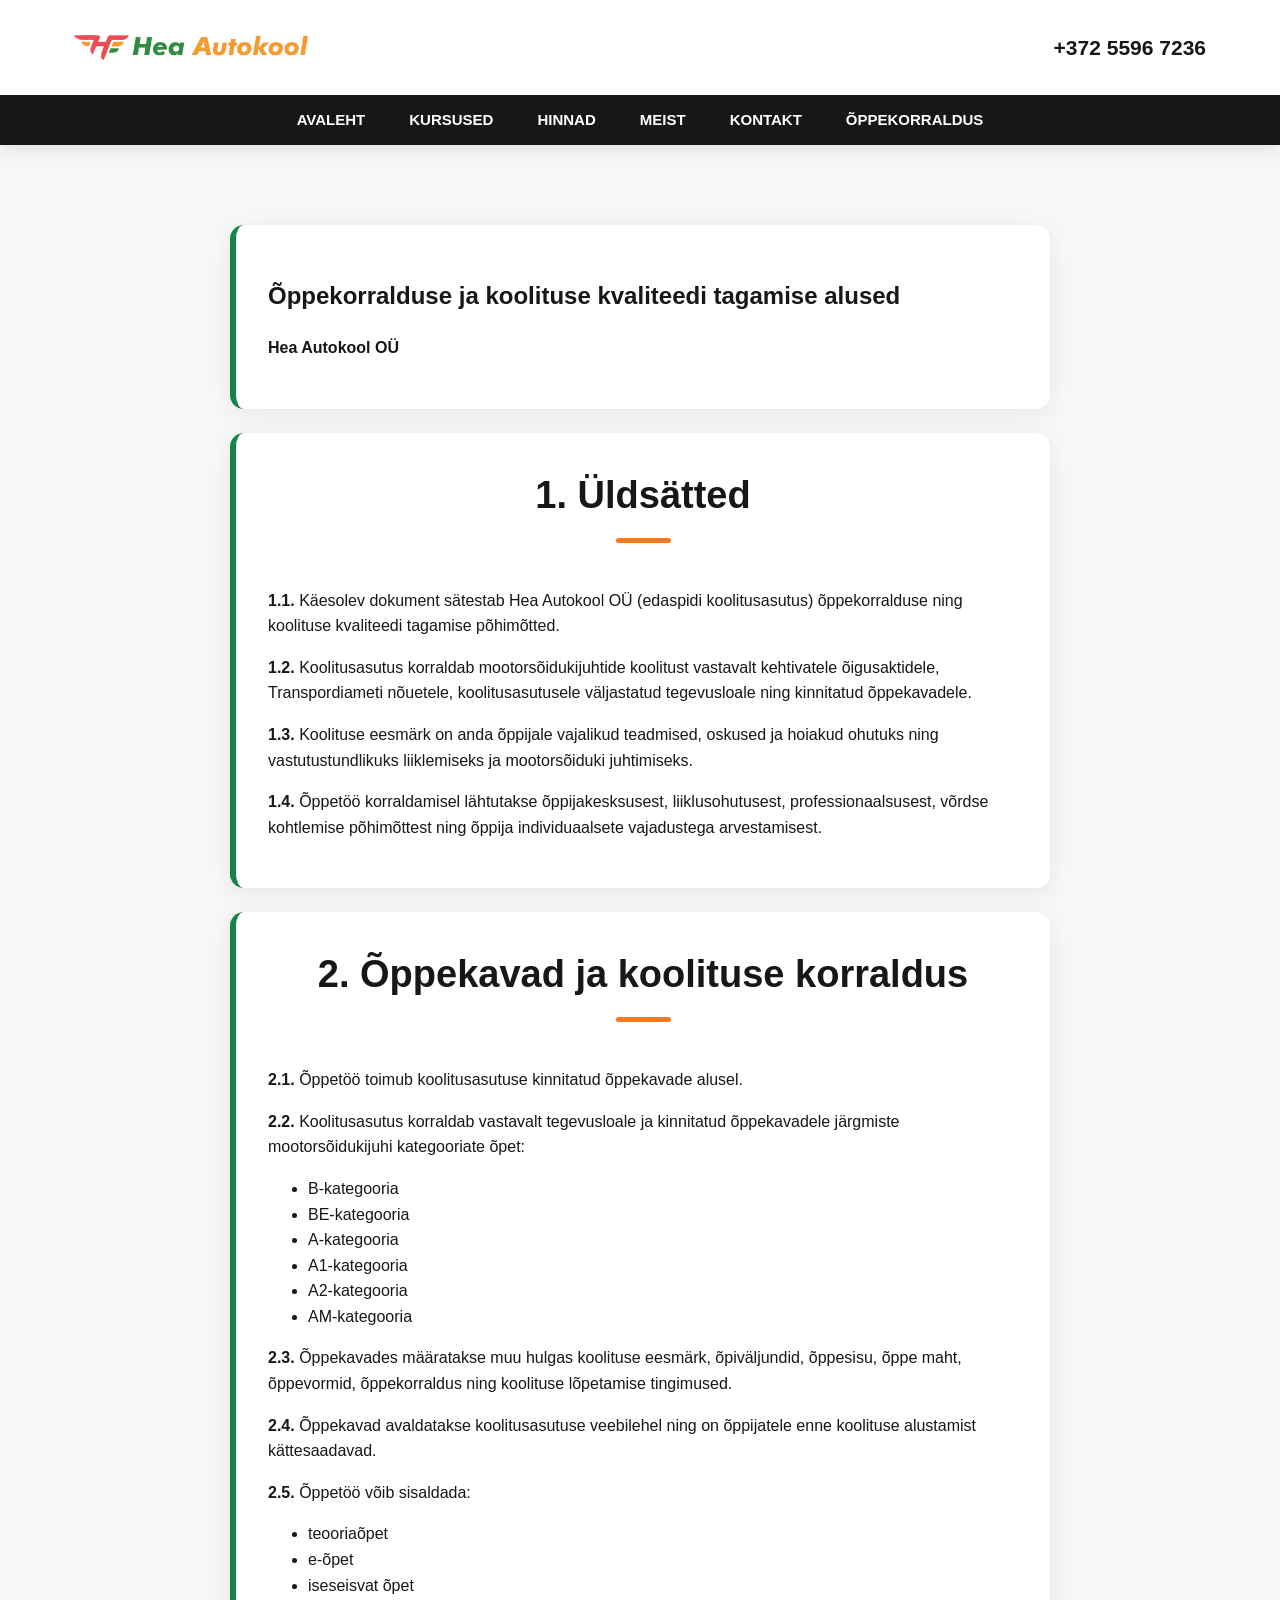
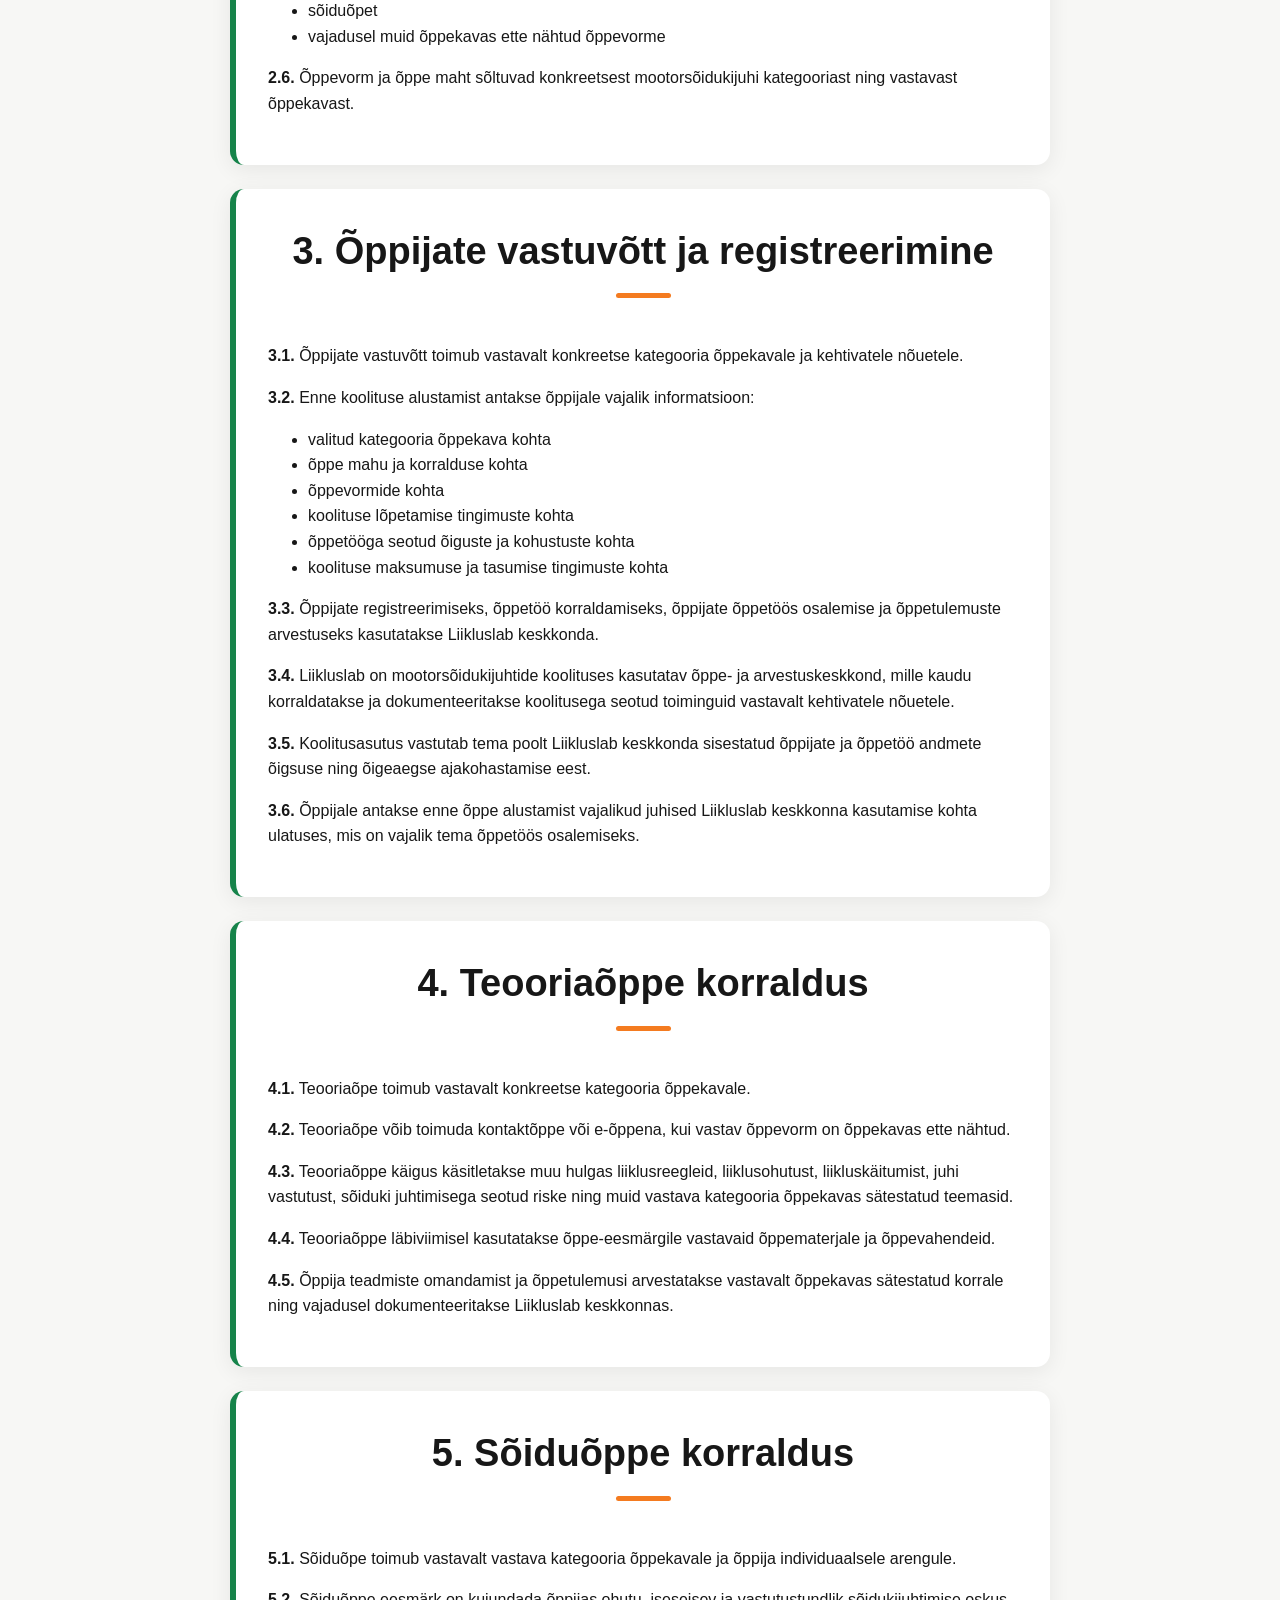
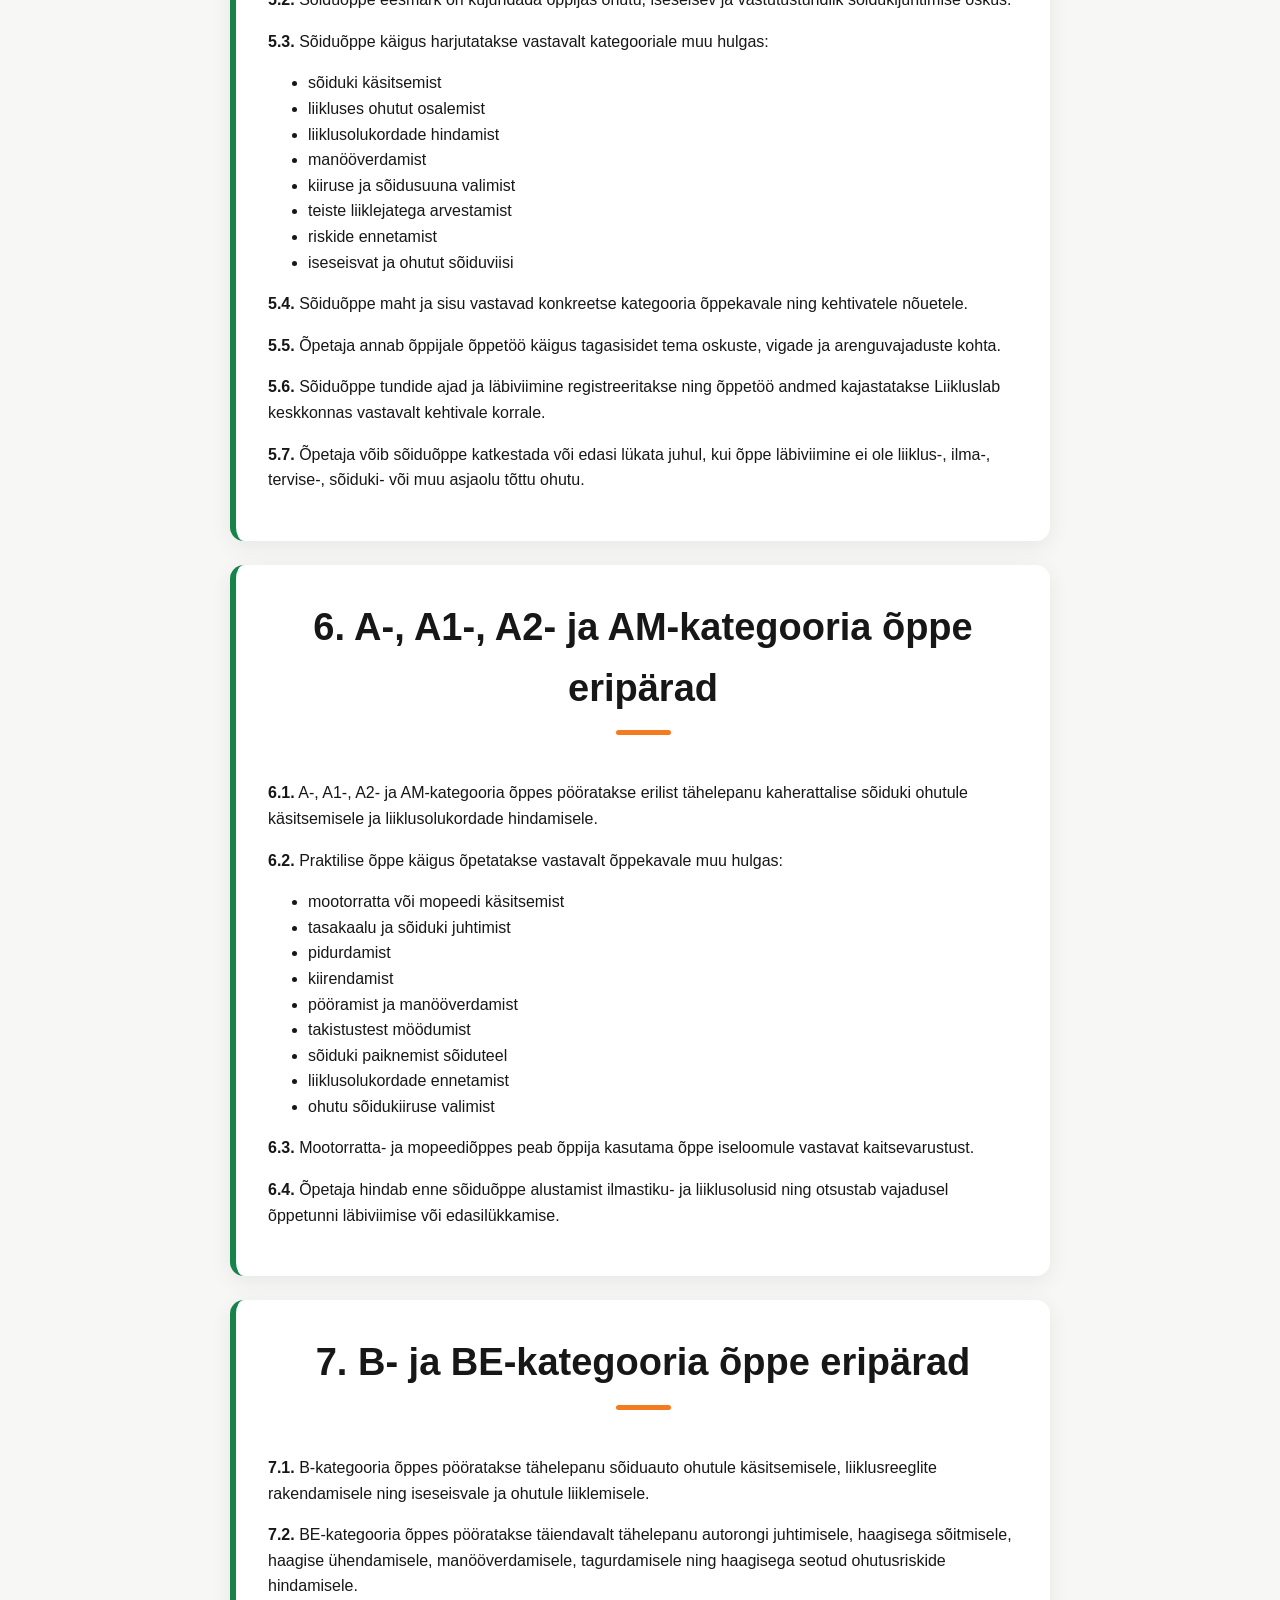
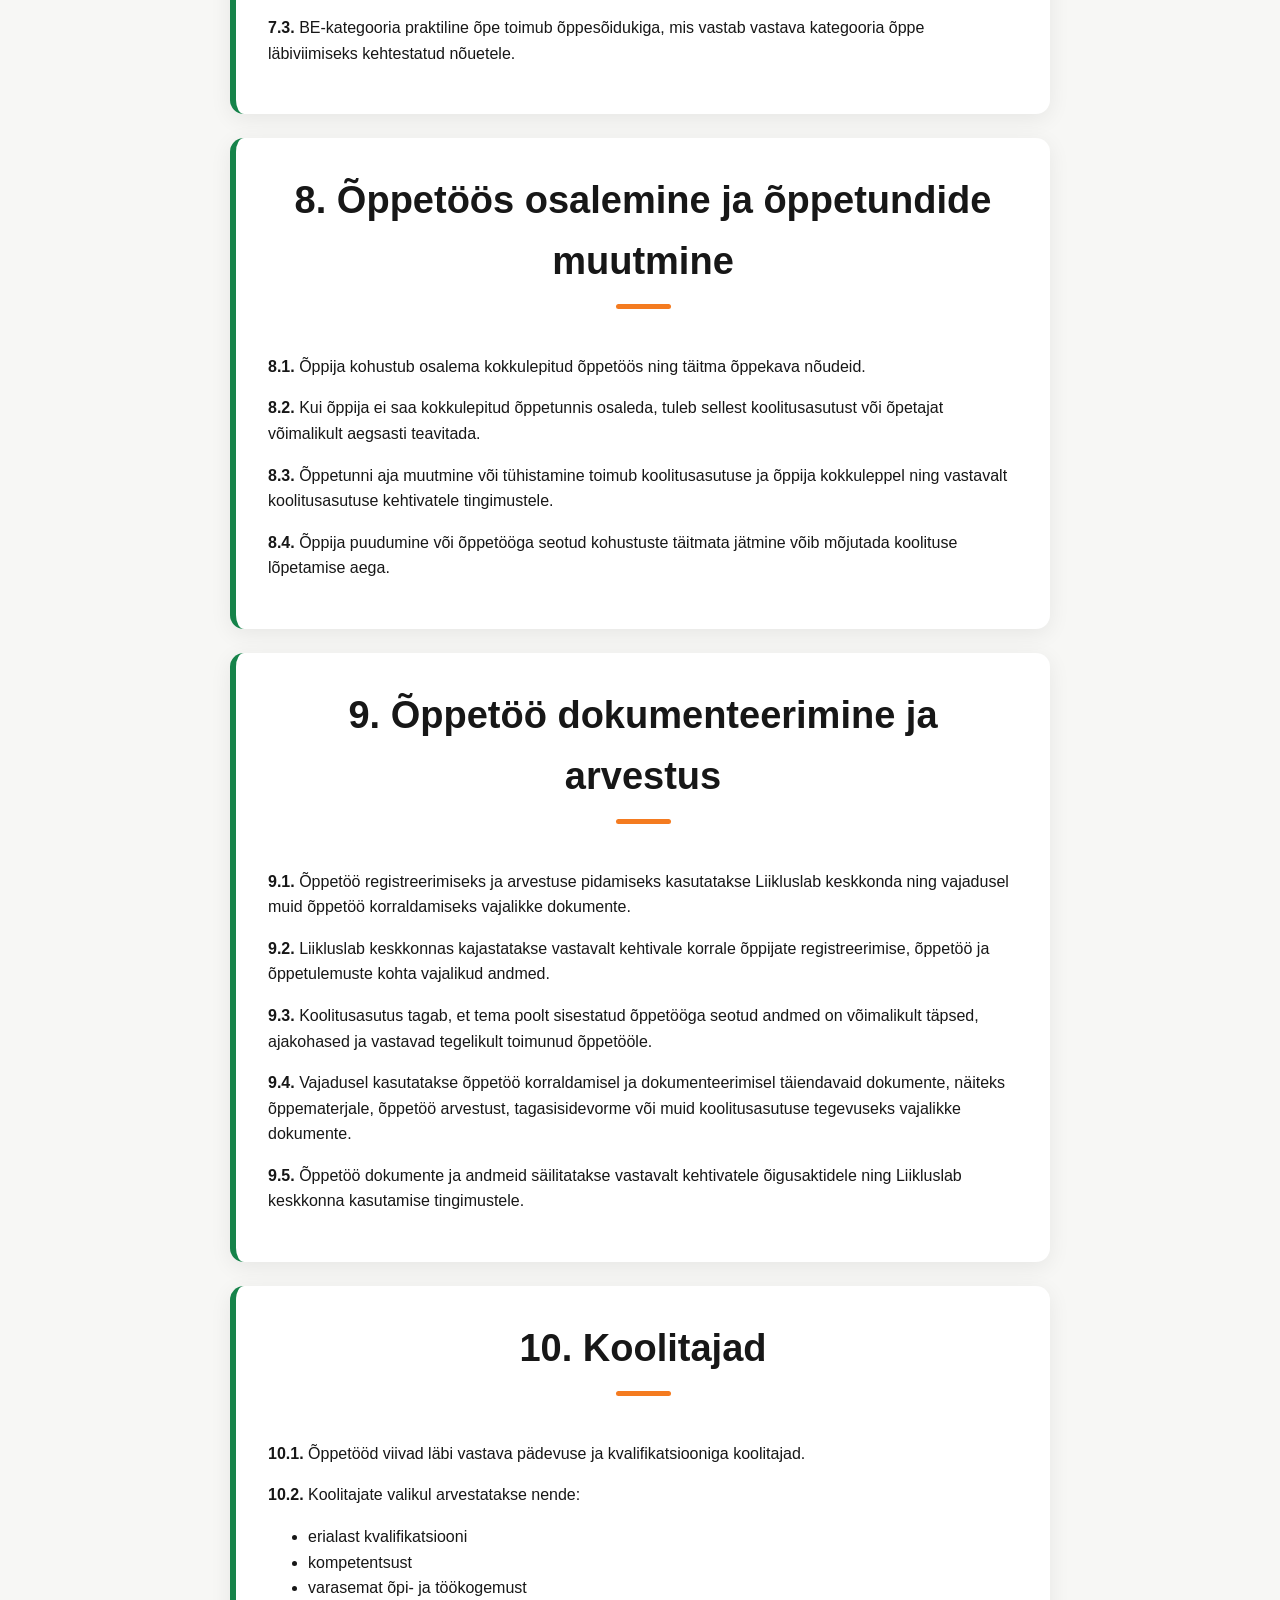
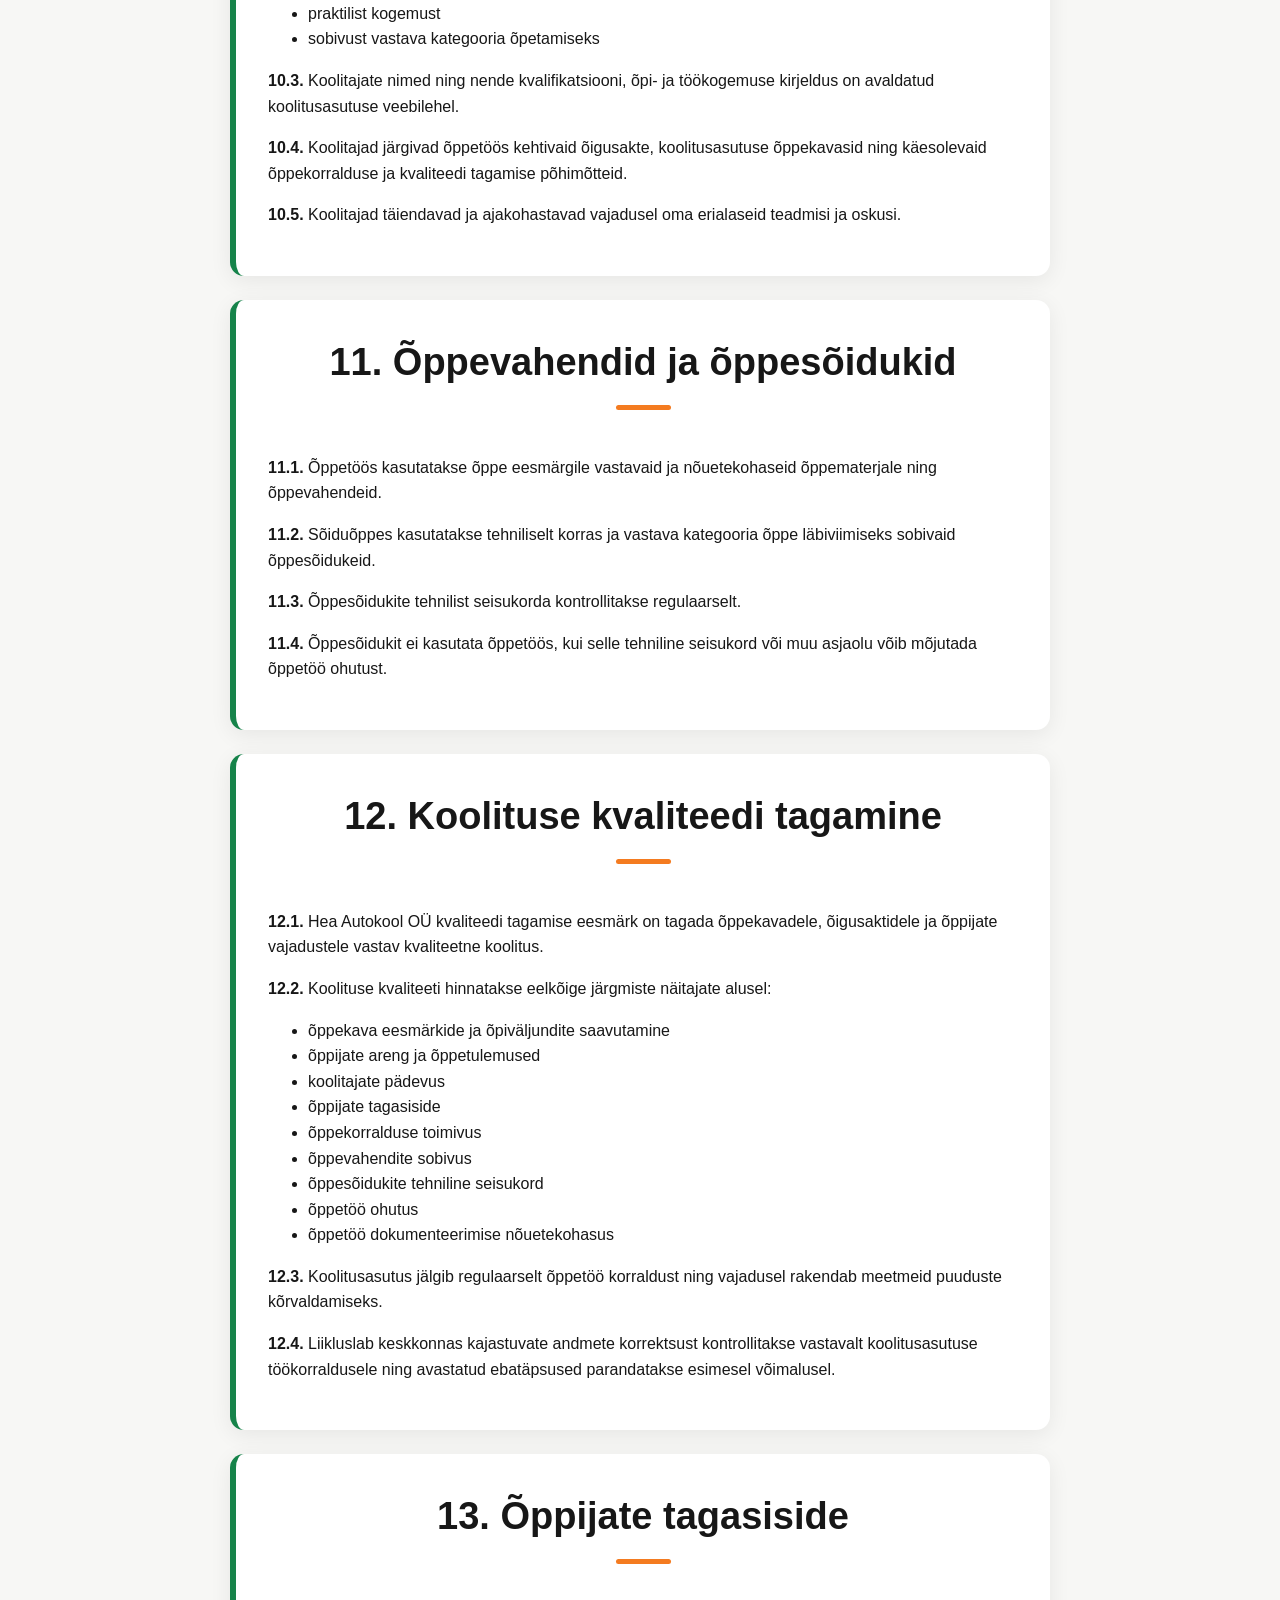
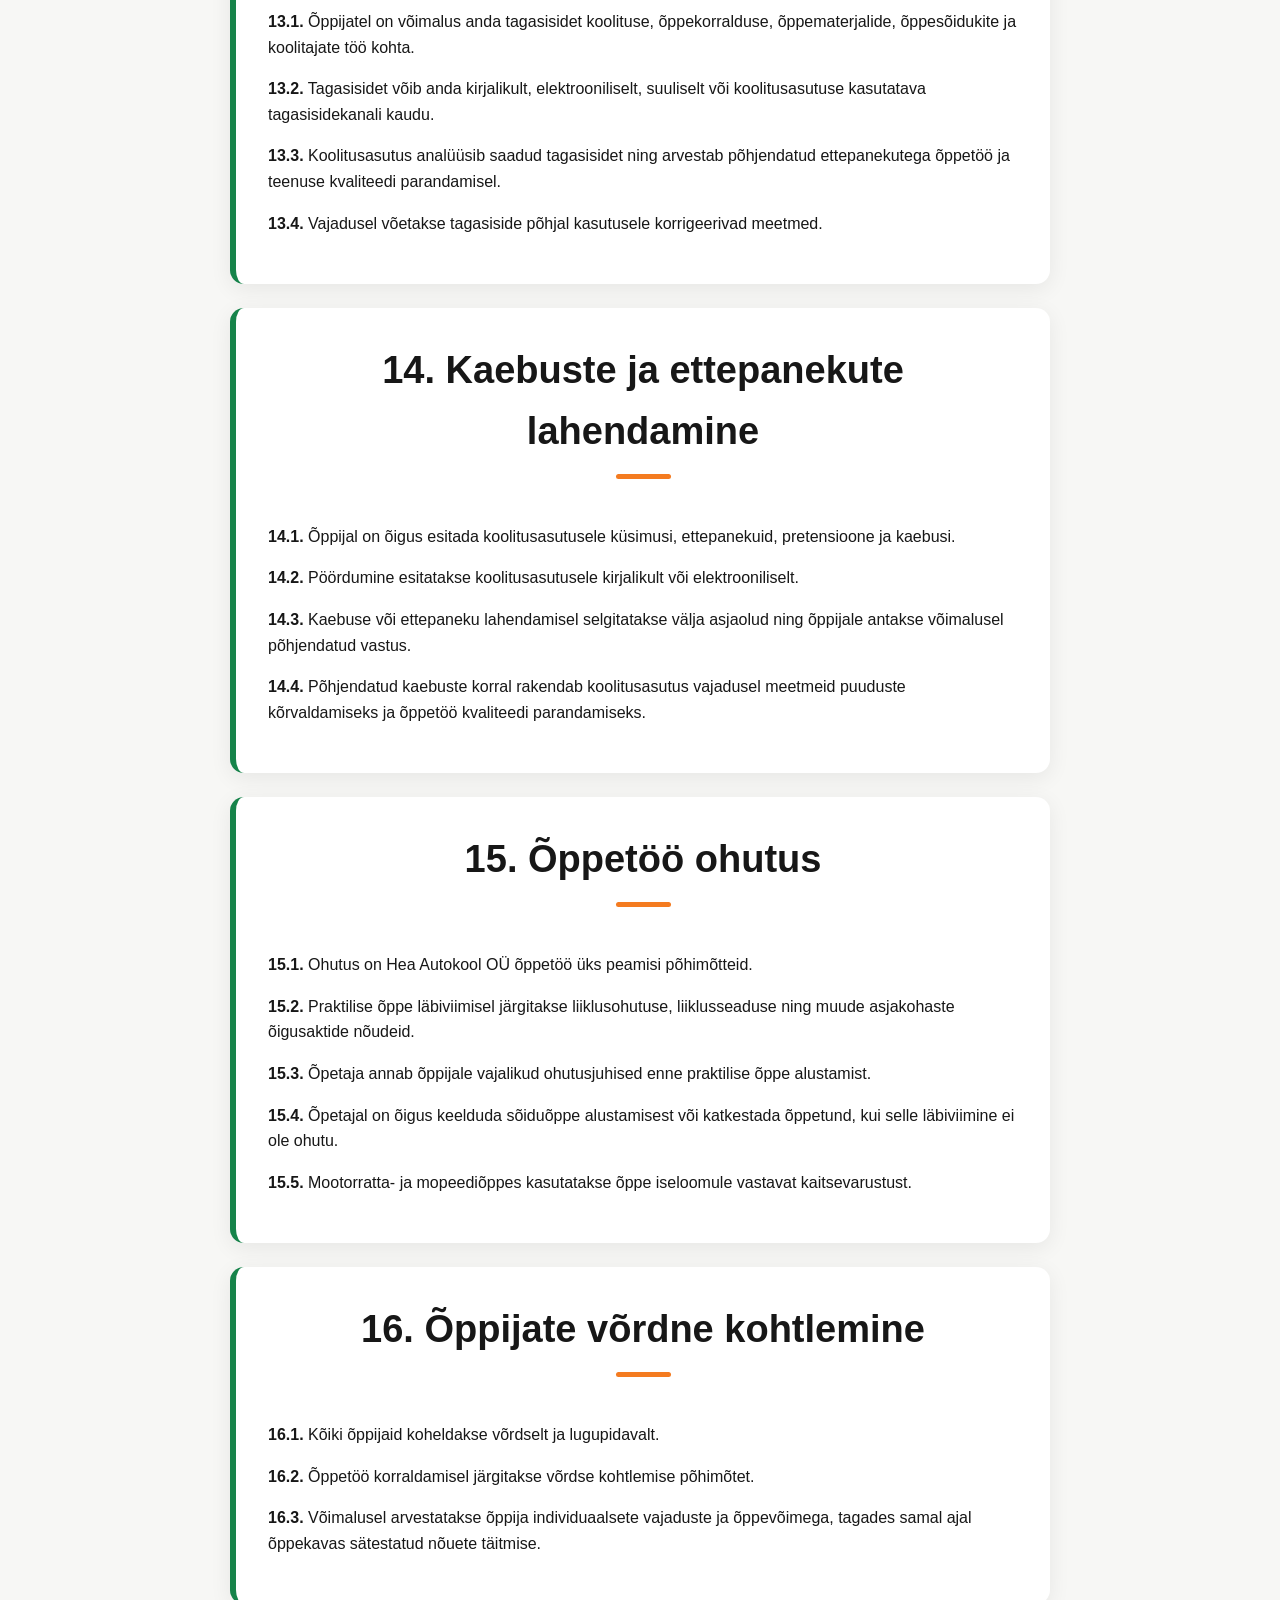
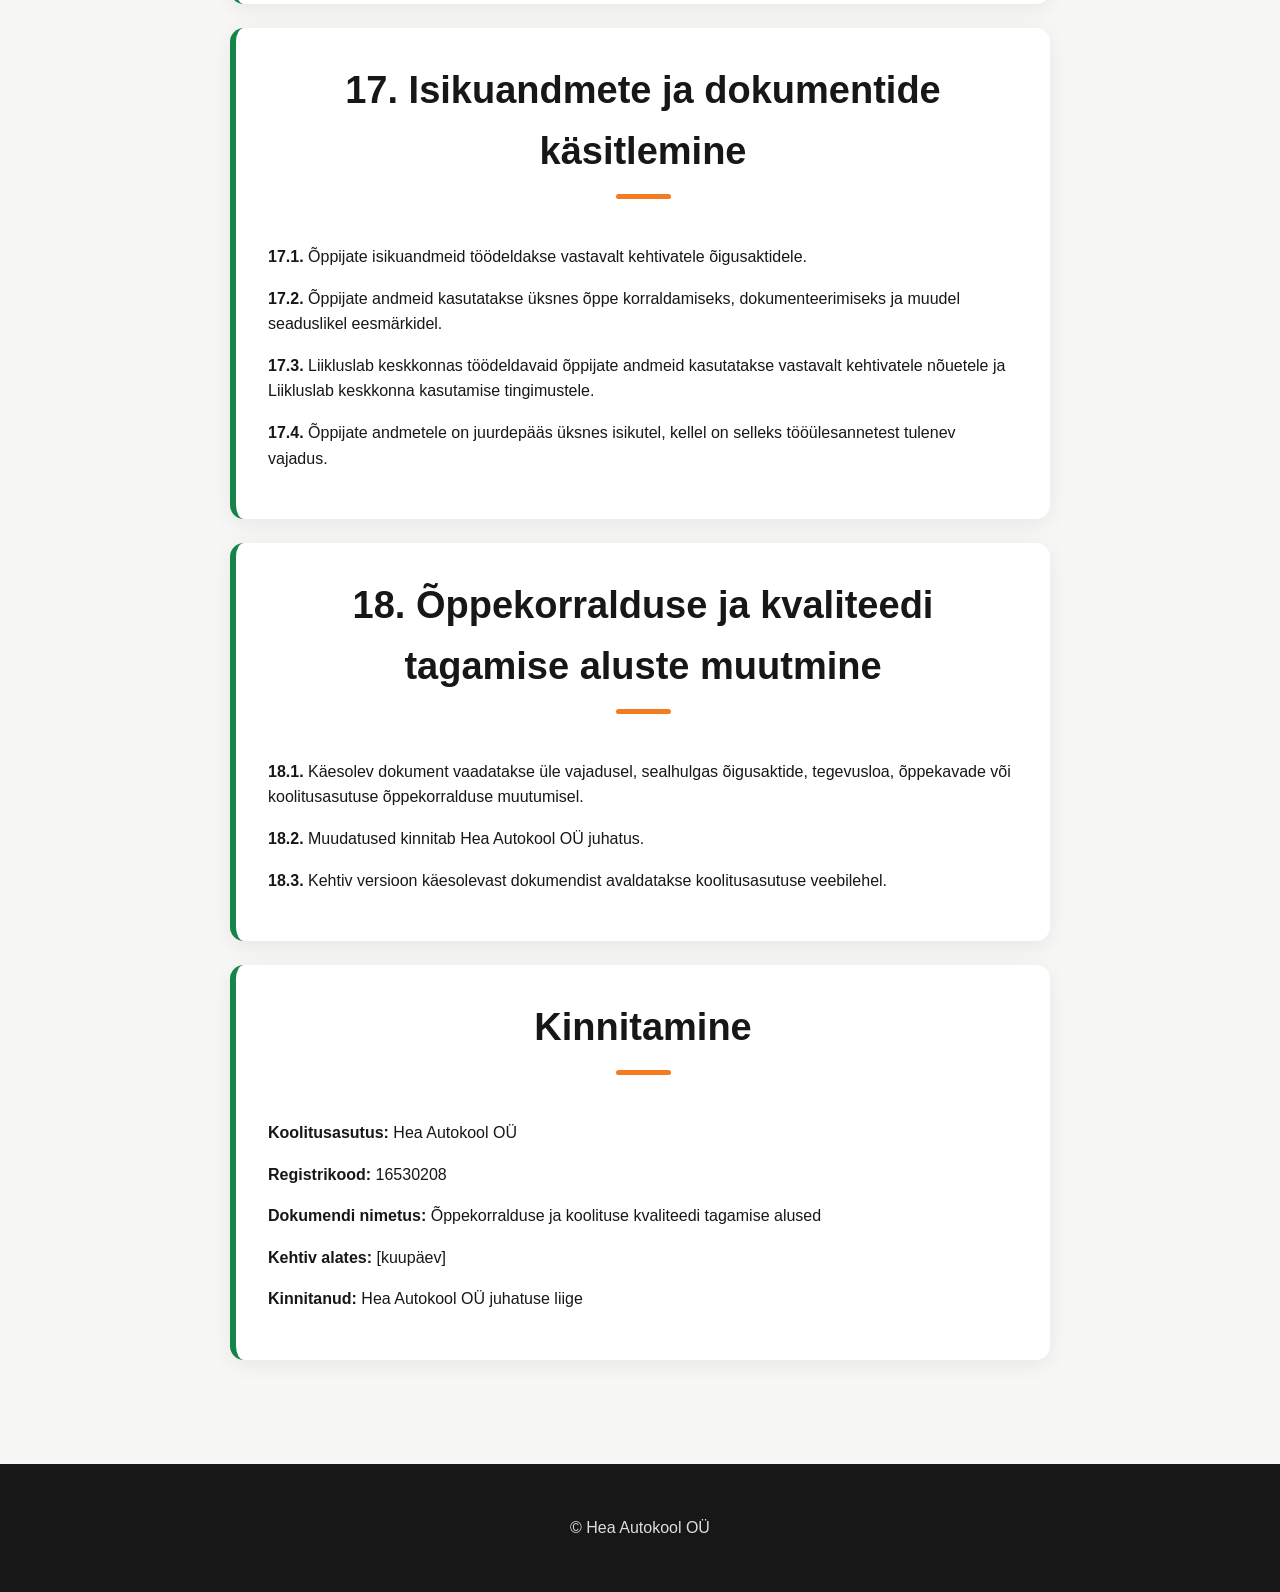
==== oppekorraldus.html @ 519c9ea0 "Create oppekorraldus.html" ====
<!DOCTYPE html>
<html lang="et">

<head>
    <meta charset="UTF-8">

    <meta name="viewport"
          content="width=device-width, initial-scale=1.0">

    <title>Õppekorraldus ja koolituse kvaliteet – Hea Autokool</title>

    <link rel="stylesheet" href="css/style.css">
</head>

<body>

<header>

    <div class="header">

        <a href="index.html">
            <img
                class="logo"
                src="images/logo.jpeg"
                alt="Hea Autokool"
            >
        </a>

        <a
            class="phone"
            href="tel:+37255967236"
        >
            +372 5596 7236
        </a>

    </div>

    <nav>

        <div class="nav">

            <a href="index.html">AVALEHT</a>

            <a href="index.html#kursused">KURSUSED</a>

            <a href="index.html#hinnad">HINNAD</a>

            <a href="index.html#meist">MEIST</a>

            <a href="index.html#kontakt">KONTAKT</a>

            <a href="oppekorraldus.html">
                ÕPPEKORRALDUS
            </a>

        </div>

    </nav>

</header>


<main>

<section>

    <div class="info">

        <div class="box">

            <h1>
                Õppekorralduse ja koolituse
                kvaliteedi tagamise alused
            </h1>

            <p>
                <strong>Hea Autokool OÜ</strong>
            </p>

        </div>


        <div class="box">

            <h2>1. Üldsätted</h2>

            <p>
                <strong>1.1.</strong>
                Käesolev dokument sätestab Hea Autokool OÜ
                (edaspidi koolitusasutus) õppekorralduse ning
                koolituse kvaliteedi tagamise põhimõtted.
            </p>

            <p>
                <strong>1.2.</strong>
                Koolitusasutus korraldab mootorsõidukijuhtide
                koolitust vastavalt kehtivatele õigusaktidele,
                Transpordiameti nõuetele, koolitusasutusele
                väljastatud tegevusloale ning kinnitatud õppekavadele.
            </p>

            <p>
                <strong>1.3.</strong>
                Koolituse eesmärk on anda õppijale vajalikud
                teadmised, oskused ja hoiakud ohutuks ning
                vastutustundlikuks liiklemiseks ja mootorsõiduki
                juhtimiseks.
            </p>

            <p>
                <strong>1.4.</strong>
                Õppetöö korraldamisel lähtutakse õppijakesksusest,
                liiklusohutusest, professionaalsusest, võrdse
                kohtlemise põhimõttest ning õppija individuaalsete
                vajadustega arvestamisest.
            </p>

        </div>


        <div class="box">

            <h2>2. Õppekavad ja koolituse korraldus</h2>

            <p><strong>2.1.</strong> Õppetöö toimub koolitusasutuse kinnitatud õppekavade alusel.</p>

            <p>
                <strong>2.2.</strong>
                Koolitusasutus korraldab vastavalt tegevusloale
                ja kinnitatud õppekavadele järgmiste mootorsõidukijuhi
                kategooriate õpet:
            </p>

            <ul>
                <li>B-kategooria</li>
                <li>BE-kategooria</li>
                <li>A-kategooria</li>
                <li>A1-kategooria</li>
                <li>A2-kategooria</li>
                <li>AM-kategooria</li>
            </ul>

            <p>
                <strong>2.3.</strong>
                Õppekavades määratakse muu hulgas koolituse eesmärk,
                õpiväljundid, õppesisu, õppe maht, õppevormid,
                õppekorraldus ning koolituse lõpetamise tingimused.
            </p>

            <p>
                <strong>2.4.</strong>
                Õppekavad avaldatakse koolitusasutuse veebilehel
                ning on õppijatele enne koolituse alustamist kättesaadavad.
            </p>

            <p><strong>2.5.</strong> Õppetöö võib sisaldada:</p>

            <ul>
                <li>teooriaõpet</li>
                <li>e-õpet</li>
                <li>iseseisvat õpet</li>
                <li>sõiduõpet</li>
                <li>vajadusel muid õppekavas ette nähtud õppevorme</li>
            </ul>

            <p>
                <strong>2.6.</strong>
                Õppevorm ja õppe maht sõltuvad konkreetsest
                mootorsõidukijuhi kategooriast ning vastavast õppekavast.
            </p>

        </div>


        <div class="box">

            <h2>3. Õppijate vastuvõtt ja registreerimine</h2>

            <p><strong>3.1.</strong> Õppijate vastuvõtt toimub vastavalt konkreetse kategooria õppekavale ja kehtivatele nõuetele.</p>

            <p><strong>3.2.</strong> Enne koolituse alustamist antakse õppijale vajalik informatsioon:</p>

            <ul>
                <li>valitud kategooria õppekava kohta</li>
                <li>õppe mahu ja korralduse kohta</li>
                <li>õppevormide kohta</li>
                <li>koolituse lõpetamise tingimuste kohta</li>
                <li>õppetööga seotud õiguste ja kohustuste kohta</li>
                <li>koolituse maksumuse ja tasumise tingimuste kohta</li>
            </ul>

            <p>
                <strong>3.3.</strong>
                Õppijate registreerimiseks, õppetöö korraldamiseks,
                õppijate õppetöös osalemise ja õppetulemuste arvestuseks
                kasutatakse Liikluslab keskkonda.
            </p>

            <p>
                <strong>3.4.</strong>
                Liikluslab on mootorsõidukijuhtide koolituses kasutatav
                õppe- ja arvestuskeskkond, mille kaudu korraldatakse ja
                dokumenteeritakse koolitusega seotud toiminguid vastavalt
                kehtivatele nõuetele.
            </p>

            <p>
                <strong>3.5.</strong>
                Koolitusasutus vastutab tema poolt Liikluslab keskkonda
                sisestatud õppijate ja õppetöö andmete õigsuse ning
                õigeaegse ajakohastamise eest.
            </p>

            <p>
                <strong>3.6.</strong>
                Õppijale antakse enne õppe alustamist vajalikud juhised
                Liikluslab keskkonna kasutamise kohta ulatuses, mis on
                vajalik tema õppetöös osalemiseks.
            </p>

        </div>


        <div class="box">

            <h2>4. Teooriaõppe korraldus</h2>

            <p><strong>4.1.</strong> Teooriaõpe toimub vastavalt konkreetse kategooria õppekavale.</p>

            <p><strong>4.2.</strong> Teooriaõpe võib toimuda kontaktõppe või e-õppena, kui vastav õppevorm on õppekavas ette nähtud.</p>

            <p><strong>4.3.</strong> Teooriaõppe käigus käsitletakse muu hulgas liiklusreegleid, liiklusohutust, liikluskäitumist, juhi vastutust, sõiduki juhtimisega seotud riske ning muid vastava kategooria õppekavas sätestatud teemasid.</p>

            <p><strong>4.4.</strong> Teooriaõppe läbiviimisel kasutatakse õppe-eesmärgile vastavaid õppematerjale ja õppevahendeid.</p>

            <p><strong>4.5.</strong> Õppija teadmiste omandamist ja õppetulemusi arvestatakse vastavalt õppekavas sätestatud korrale ning vajadusel dokumenteeritakse Liikluslab keskkonnas.</p>

        </div>


        <div class="box">

            <h2>5. Sõiduõppe korraldus</h2>

            <p><strong>5.1.</strong> Sõiduõpe toimub vastavalt vastava kategooria õppekavale ja õppija individuaalsele arengule.</p>

            <p><strong>5.2.</strong> Sõiduõppe eesmärk on kujundada õppijas ohutu, iseseisev ja vastutustundlik sõidukijuhtimise oskus.</p>

            <p><strong>5.3.</strong> Sõiduõppe käigus harjutatakse vastavalt kategooriale muu hulgas:</p>

            <ul>
                <li>sõiduki käsitsemist</li>
                <li>liikluses ohutut osalemist</li>
                <li>liiklusolukordade hindamist</li>
                <li>manööverdamist</li>
                <li>kiiruse ja sõidusuuna valimist</li>
                <li>teiste liiklejatega arvestamist</li>
                <li>riskide ennetamist</li>
                <li>iseseisvat ja ohutut sõiduviisi</li>
            </ul>

            <p><strong>5.4.</strong> Sõiduõppe maht ja sisu vastavad konkreetse kategooria õppekavale ning kehtivatele nõuetele.</p>

            <p><strong>5.5.</strong> Õpetaja annab õppijale õppetöö käigus tagasisidet tema oskuste, vigade ja arenguvajaduste kohta.</p>

            <p><strong>5.6.</strong> Sõiduõppe tundide ajad ja läbiviimine registreeritakse ning õppetöö andmed kajastatakse Liikluslab keskkonnas vastavalt kehtivale korrale.</p>

            <p><strong>5.7.</strong> Õpetaja võib sõiduõppe katkestada või edasi lükata juhul, kui õppe läbiviimine ei ole liiklus-, ilma-, tervise-, sõiduki- või muu asjaolu tõttu ohutu.</p>

        </div>


        <div class="box">

            <h2>6. A-, A1-, A2- ja AM-kategooria õppe eripärad</h2>

            <p><strong>6.1.</strong> A-, A1-, A2- ja AM-kategooria õppes pööratakse erilist tähelepanu kaherattalise sõiduki ohutule käsitsemisele ja liiklusolukordade hindamisele.</p>

            <p><strong>6.2.</strong> Praktilise õppe käigus õpetatakse vastavalt õppekavale muu hulgas:</p>

            <ul>
                <li>mootorratta või mopeedi käsitsemist</li>
                <li>tasakaalu ja sõiduki juhtimist</li>
                <li>pidurdamist</li>
                <li>kiirendamist</li>
                <li>pööramist ja manööverdamist</li>
                <li>takistustest möödumist</li>
                <li>sõiduki paiknemist sõiduteel</li>
                <li>liiklusolukordade ennetamist</li>
                <li>ohutu sõidukiiruse valimist</li>
            </ul>

            <p><strong>6.3.</strong> Mootorratta- ja mopeediõppes peab õppija kasutama õppe iseloomule vastavat kaitsevarustust.</p>

            <p><strong>6.4.</strong> Õpetaja hindab enne sõiduõppe alustamist ilmastiku- ja liiklusolusid ning otsustab vajadusel õppetunni läbiviimise või edasilükkamise.</p>

        </div>


        <div class="box">

            <h2>7. B- ja BE-kategooria õppe eripärad</h2>

            <p><strong>7.1.</strong> B-kategooria õppes pööratakse tähelepanu sõiduauto ohutule käsitsemisele, liiklusreeglite rakendamisele ning iseseisvale ja ohutule liiklemisele.</p>

            <p><strong>7.2.</strong> BE-kategooria õppes pööratakse täiendavalt tähelepanu autorongi juhtimisele, haagisega sõitmisele, haagise ühendamisele, manööverdamisele, tagurdamisele ning haagisega seotud ohutusriskide hindamisele.</p>

            <p><strong>7.3.</strong> BE-kategooria praktiline õpe toimub õppesõidukiga, mis vastab vastava kategooria õppe läbiviimiseks kehtestatud nõuetele.</p>

        </div>


        <div class="box">

            <h2>8. Õppetöös osalemine ja õppetundide muutmine</h2>

            <p><strong>8.1.</strong> Õppija kohustub osalema kokkulepitud õppetöös ning täitma õppekava nõudeid.</p>

            <p><strong>8.2.</strong> Kui õppija ei saa kokkulepitud õppetunnis osaleda, tuleb sellest koolitusasutust või õpetajat võimalikult aegsasti teavitada.</p>

            <p><strong>8.3.</strong> Õppetunni aja muutmine või tühistamine toimub koolitusasutuse ja õppija kokkuleppel ning vastavalt koolitusasutuse kehtivatele tingimustele.</p>

            <p><strong>8.4.</strong> Õppija puudumine või õppetööga seotud kohustuste täitmata jätmine võib mõjutada koolituse lõpetamise aega.</p>

        </div>


        <div class="box">

            <h2>9. Õppetöö dokumenteerimine ja arvestus</h2>

            <p><strong>9.1.</strong> Õppetöö registreerimiseks ja arvestuse pidamiseks kasutatakse Liikluslab keskkonda ning vajadusel muid õppetöö korraldamiseks vajalikke dokumente.</p>

            <p><strong>9.2.</strong> Liikluslab keskkonnas kajastatakse vastavalt kehtivale korrale õppijate registreerimise, õppetöö ja õppetulemuste kohta vajalikud andmed.</p>

            <p><strong>9.3.</strong> Koolitusasutus tagab, et tema poolt sisestatud õppetööga seotud andmed on võimalikult täpsed, ajakohased ja vastavad tegelikult toimunud õppetööle.</p>

            <p><strong>9.4.</strong> Vajadusel kasutatakse õppetöö korraldamisel ja dokumenteerimisel täiendavaid dokumente, näiteks õppematerjale, õppetöö arvestust, tagasisidevorme või muid koolitusasutuse tegevuseks vajalikke dokumente.</p>

            <p><strong>9.5.</strong> Õppetöö dokumente ja andmeid säilitatakse vastavalt kehtivatele õigusaktidele ning Liikluslab keskkonna kasutamise tingimustele.</p>

        </div>


        <div class="box">

            <h2>10. Koolitajad</h2>

            <p><strong>10.1.</strong> Õppetööd viivad läbi vastava pädevuse ja kvalifikatsiooniga koolitajad.</p>

            <p><strong>10.2.</strong> Koolitajate valikul arvestatakse nende:</p>

            <ul>
                <li>erialast kvalifikatsiooni</li>
                <li>kompetentsust</li>
                <li>varasemat õpi- ja töökogemust</li>
                <li>praktilist kogemust</li>
                <li>sobivust vastava kategooria õpetamiseks</li>
            </ul>

            <p><strong>10.3.</strong> Koolitajate nimed ning nende kvalifikatsiooni, õpi- ja töökogemuse kirjeldus on avaldatud koolitusasutuse veebilehel.</p>

            <p><strong>10.4.</strong> Koolitajad järgivad õppetöös kehtivaid õigusakte, koolitusasutuse õppekavasid ning käesolevaid õppekorralduse ja kvaliteedi tagamise põhimõtteid.</p>

            <p><strong>10.5.</strong> Koolitajad täiendavad ja ajakohastavad vajadusel oma erialaseid teadmisi ja oskusi.</p>

        </div>


        <div class="box">

            <h2>11. Õppevahendid ja õppesõidukid</h2>

            <p><strong>11.1.</strong> Õppetöös kasutatakse õppe eesmärgile vastavaid ja nõuetekohaseid õppematerjale ning õppevahendeid.</p>

            <p><strong>11.2.</strong> Sõiduõppes kasutatakse tehniliselt korras ja vastava kategooria õppe läbiviimiseks sobivaid õppesõidukeid.</p>

            <p><strong>11.3.</strong> Õppesõidukite tehnilist seisukorda kontrollitakse regulaarselt.</p>

            <p><strong>11.4.</strong> Õppesõidukit ei kasutata õppetöös, kui selle tehniline seisukord või muu asjaolu võib mõjutada õppetöö ohutust.</p>

        </div>


        <div class="box">

            <h2>12. Koolituse kvaliteedi tagamine</h2>

            <p><strong>12.1.</strong> Hea Autokool OÜ kvaliteedi tagamise eesmärk on tagada õppekavadele, õigusaktidele ja õppijate vajadustele vastav kvaliteetne koolitus.</p>

            <p><strong>12.2.</strong> Koolituse kvaliteeti hinnatakse eelkõige järgmiste näitajate alusel:</p>

            <ul>
                <li>õppekava eesmärkide ja õpiväljundite saavutamine</li>
                <li>õppijate areng ja õppetulemused</li>
                <li>koolitajate pädevus</li>
                <li>õppijate tagasiside</li>
                <li>õppekorralduse toimivus</li>
                <li>õppevahendite sobivus</li>
                <li>õppesõidukite tehniline seisukord</li>
                <li>õppetöö ohutus</li>
                <li>õppetöö dokumenteerimise nõuetekohasus</li>
            </ul>

            <p><strong>12.3.</strong> Koolitusasutus jälgib regulaarselt õppetöö korraldust ning vajadusel rakendab meetmeid puuduste kõrvaldamiseks.</p>

            <p><strong>12.4.</strong> Liikluslab keskkonnas kajastuvate andmete korrektsust kontrollitakse vastavalt koolitusasutuse töökorraldusele ning avastatud ebatäpsused parandatakse esimesel võimalusel.</p>

        </div>


        <div class="box">

            <h2>13. Õppijate tagasiside</h2>

            <p><strong>13.1.</strong> Õppijatel on võimalus anda tagasisidet koolituse, õppekorralduse, õppematerjalide, õppesõidukite ja koolitajate töö kohta.</p>

            <p><strong>13.2.</strong> Tagasisidet võib anda kirjalikult, elektrooniliselt, suuliselt või koolitusasutuse kasutatava tagasisidekanali kaudu.</p>

            <p><strong>13.3.</strong> Koolitusasutus analüüsib saadud tagasisidet ning arvestab põhjendatud ettepanekutega õppetöö ja teenuse kvaliteedi parandamisel.</p>

            <p><strong>13.4.</strong> Vajadusel võetakse tagasiside põhjal kasutusele korrigeerivad meetmed.</p>

        </div>


        <div class="box">

            <h2>14. Kaebuste ja ettepanekute lahendamine</h2>

            <p><strong>14.1.</strong> Õppijal on õigus esitada koolitusasutusele küsimusi, ettepanekuid, pretensioone ja kaebusi.</p>

            <p><strong>14.2.</strong> Pöördumine esitatakse koolitusasutusele kirjalikult või elektrooniliselt.</p>

            <p><strong>14.3.</strong> Kaebuse või ettepaneku lahendamisel selgitatakse välja asjaolud ning õppijale antakse võimalusel põhjendatud vastus.</p>

            <p><strong>14.4.</strong> Põhjendatud kaebuste korral rakendab koolitusasutus vajadusel meetmeid puuduste kõrvaldamiseks ja õppetöö kvaliteedi parandamiseks.</p>

        </div>


        <div class="box">

            <h2>15. Õppetöö ohutus</h2>

            <p><strong>15.1.</strong> Ohutus on Hea Autokool OÜ õppetöö üks peamisi põhimõtteid.</p>

            <p><strong>15.2.</strong> Praktilise õppe läbiviimisel järgitakse liiklusohutuse, liiklusseaduse ning muude asjakohaste õigusaktide nõudeid.</p>

            <p><strong>15.3.</strong> Õpetaja annab õppijale vajalikud ohutusjuhised enne praktilise õppe alustamist.</p>

            <p><strong>15.4.</strong> Õpetajal on õigus keelduda sõiduõppe alustamisest või katkestada õppetund, kui selle läbiviimine ei ole ohutu.</p>

            <p><strong>15.5.</strong> Mootorratta- ja mopeediõppes kasutatakse õppe iseloomule vastavat kaitsevarustust.</p>

        </div>


        <div class="box">

            <h2>16. Õppijate võrdne kohtlemine</h2>

            <p><strong>16.1.</strong> Kõiki õppijaid koheldakse võrdselt ja lugupidavalt.</p>

            <p><strong>16.2.</strong> Õppetöö korraldamisel järgitakse võrdse kohtlemise põhimõtet.</p>

            <p><strong>16.3.</strong> Võimalusel arvestatakse õppija individuaalsete vajaduste ja õppevõimega, tagades samal ajal õppekavas sätestatud nõuete täitmise.</p>

        </div>


        <div class="box">

            <h2>17. Isikuandmete ja dokumentide käsitlemine</h2>

            <p><strong>17.1.</strong> Õppijate isikuandmeid töödeldakse vastavalt kehtivatele õigusaktidele.</p>

            <p><strong>17.2.</strong> Õppijate andmeid kasutatakse üksnes õppe korraldamiseks, dokumenteerimiseks ja muudel seaduslikel eesmärkidel.</p>

            <p><strong>17.3.</strong> Liikluslab keskkonnas töödeldavaid õppijate andmeid kasutatakse vastavalt kehtivatele nõuetele ja Liikluslab keskkonna kasutamise tingimustele.</p>

            <p><strong>17.4.</strong> Õppijate andmetele on juurdepääs üksnes isikutel, kellel on selleks tööülesannetest tulenev vajadus.</p>

        </div>


        <div class="box">

            <h2>18. Õppekorralduse ja kvaliteedi tagamise aluste muutmine</h2>

            <p><strong>18.1.</strong> Käesolev dokument vaadatakse üle vajadusel, sealhulgas õigusaktide, tegevusloa, õppekavade või koolitusasutuse õppekorralduse muutumisel.</p>

            <p><strong>18.2.</strong> Muudatused kinnitab Hea Autokool OÜ juhatus.</p>

            <p><strong>18.3.</strong> Kehtiv versioon käesolevast dokumendist avaldatakse koolitusasutuse veebilehel.</p>

        </div>


        <div class="box">

            <h2>Kinnitamine</h2>

            <p>
                <strong>Koolitusasutus:</strong>
                Hea Autokool OÜ
            </p>

            <p>
                <strong>Registrikood:</strong>
                16530208
            </p>

            <p>
                <strong>Dokumendi nimetus:</strong>
                Õppekorralduse ja koolituse kvaliteedi tagamise alused
            </p>

            <p>
                <strong>Kehtiv alates:</strong>
                [kuupäev]
            </p>

            <p>
                <strong>Kinnitanud:</strong>
                Hea Autokool OÜ juhatuse liige
            </p>

        </div>

    </div>

</section>

</main>


<footer>

    <p>
        © Hea Autokool OÜ
    </p>

</footer>


</body>
</html>
---- css/style.css ----
/* ================================
   HEA AUTOKOOL
   WHITE / BLACK / ORANGE / GREEN
================================ */

* {
    box-sizing: border-box;
}

html {
    scroll-behavior: smooth;
}

body {
    margin: 0;
    font-family: Arial, Helvetica, sans-serif;
    color: #171717;
    background: #f7f7f5;
    line-height: 1.6;
}


/* ================================
   HEADER
================================ */

header {
    position: sticky;
    top: 0;
    z-index: 1000;

    background: #ffffff;

    box-shadow: 0 3px 18px rgba(0,0,0,0.10);
}

.header {
    max-width: 1180px;
    margin: auto;

    min-height: 95px;

    padding: 14px 24px;

    display: flex;
    align-items: center;
    justify-content: space-between;

    gap: 25px;
}

.logo {
    width: 360px;
    max-width: 65%;
    height: auto;
    display: block;
}

.phone {
    color: #171717;

    text-decoration: none;

    font-size: 21px;
    font-weight: 800;

    white-space: nowrap;

    transition: 0.2s;
}

.phone:hover {
    color: #f47b20;
}


/* ================================
   NAVIGATION
================================ */

nav {
    background: #171717;
}

.nav {
    max-width: 1180px;
    margin: auto;

    display: flex;
    justify-content: center;
    flex-wrap: wrap;
}

.nav a {
    position: relative;

    color: #ffffff;

    text-decoration: none;

    padding: 13px 22px;

    font-size: 15px;
    font-weight: 700;

    transition: 0.2s;
}

.nav a:hover {
    background: #f47b20;
    color: #111111;
}


/* ================================
   HERO
================================ */

.hero {
    min-height: 590px;

    display: flex;
    align-items: center;
    justify-content: center;

    text-align: center;

    color: #ffffff;

    padding: 80px 22px;

    background:
        linear-gradient(
            120deg,
            rgba(15,15,15,0.94),
            rgba(15,15,15,0.72)
        );

    position: relative;
}

.hero::after {
    content: "";

    position: absolute;

    width: 180px;
    height: 180px;

    right: 8%;
    bottom: 8%;

    border-radius: 50%;

    background: #f47b20;

    opacity: 0.12;
}

.hero-content {
    position: relative;
    z-index: 2;
}

.hero h1 {
    margin: 0;

    font-size: clamp(44px, 7vw, 76px);

    font-weight: 900;

    letter-spacing: -2px;
}

.hero h1 span {
    color: #f47b20;
}

.hero p {
    margin: 18px 0 35px;

    font-size: clamp(19px, 3vw, 27px);

    color: #eeeeee;
}

.button {
    display: inline-block;

    padding: 15px 32px;

    background: #f47b20;

    color: #111111;

    text-decoration: none;

    border-radius: 7px;

    font-size: 17px;
    font-weight: 900;

    transition: 0.2s;
}

.button:hover {
    background: #ff963f;

    transform: translateY(-3px);

    box-shadow:
        0 8px 25px rgba(244,123,32,0.35);
}


/* ================================
   SECTIONS
================================ */

section {
    max-width: 1160px;

    margin: auto;

    padding: 80px 24px;
}

section h2 {
    margin: 0 0 45px;

    text-align: center;

    font-size: 38px;

    font-weight: 900;
}

section h2::after {
    content: "";

    display: block;

    width: 55px;
    height: 5px;

    margin: 12px auto 0;

    background: #f47b20;

    border-radius: 10px;
}


/* ================================
   COURSES
================================ */

.courses {
    display: grid;

    grid-template-columns:
        repeat(
            auto-fit,
            minmax(270px, 1fr)
        );

    gap: 24px;
}

.course {
    position: relative;

    background: #ffffff;

    padding: 30px;

    border-radius: 14px;

    border: 1px solid #eeeeee;

    box-shadow:
        0 5px 22px rgba(0,0,0,0.07);

    overflow: hidden;

    transition: 0.25s;
}

.course::before {
    content: "";

    position: absolute;

    left: 0;
    top: 0;

    width: 6px;
    height: 100%;

    background: #f47b20;
}

.course:hover {
    transform: translateY(-6px);

    box-shadow:
        0 12px 30px rgba(0,0,0,0.12);
}

.category {
    color: #f47b20;

    font-size: 44px;

    font-weight: 900;

    line-height: 1;
}

.course h3 {
    margin: 12px 0 8px;

    font-size: 23px;
}

.course p {
    color: #666666;

    margin-bottom: 18px;
}

.course a {
    color: #16834a;

    text-decoration: none;

    font-weight: 900;
}

.course a:hover {
    text-decoration: underline;
}


/* ================================
   PRICES
================================ */

.prices {
    display: grid;

    grid-template-columns:
        repeat(
            auto-fit,
            minmax(240px, 1fr)
        );

    gap: 22px;
}

.price {
    background: #ffffff;

    padding: 30px;

    border-radius: 14px;

    text-align: center;

    border: 1px solid #eeeeee;

    box-shadow:
        0 5px 22px rgba(0,0,0,0.07);
}

.price h3 {
    margin-top: 0;

    font-size: 21px;
}

.price-value {
    color: #f47b20;

    font-size: 32px;

    font-weight: 900;
}


/* ================================
   ABOUT / CONTACT
================================ */

.info {
    max-width: 820px;

    margin: auto;
}

.box {
    background: #ffffff;

    padding: 32px;

    margin-bottom: 24px;

    border-radius: 14px;

    border-left: 6px solid #16834a;

    box-shadow:
        0 5px 22px rgba(0,0,0,0.07);
}

.box h3 {
    margin-top: 0;

    font-size: 26px;
}

.box a {
    color: #16834a;

    font-weight: 700;
}


/* ================================
   ALTERNATING SECTIONS
================================ */

#kursused {
    background: #f7f7f5;
}

#hinnad {
    background: #ffffff;
}

#meist {
    background: #f7f7f5;
}

#kontakt {
    background: #ffffff;
}


/* ================================
   FOOTER
================================ */

footer {
    background: #171717;

    color: #ffffff;

    text-align: center;

    padding: 35px 20px;
}

footer::first-line {
    color: #dddddd;
}


/* ================================
   MOBILE
================================ */

@media (max-width: 650px) {

    .header {
        min-height: auto;

        flex-direction: column;

        padding: 15px;
    }

    .logo {
        width: 300px;

        max-width: 90%;
    }

    .phone {
        font-size: 19px;
    }

    .nav a {
        padding: 10px 12px;

        font-size: 14px;
    }

    .hero {
        min-height: 470px;

        padding: 65px 18px;
    }

    .hero h1 {
        font-size: 46px;
    }

    section {
        padding: 55px 18px;
    }

    section h2 {
        font-size: 32px;
    }

}
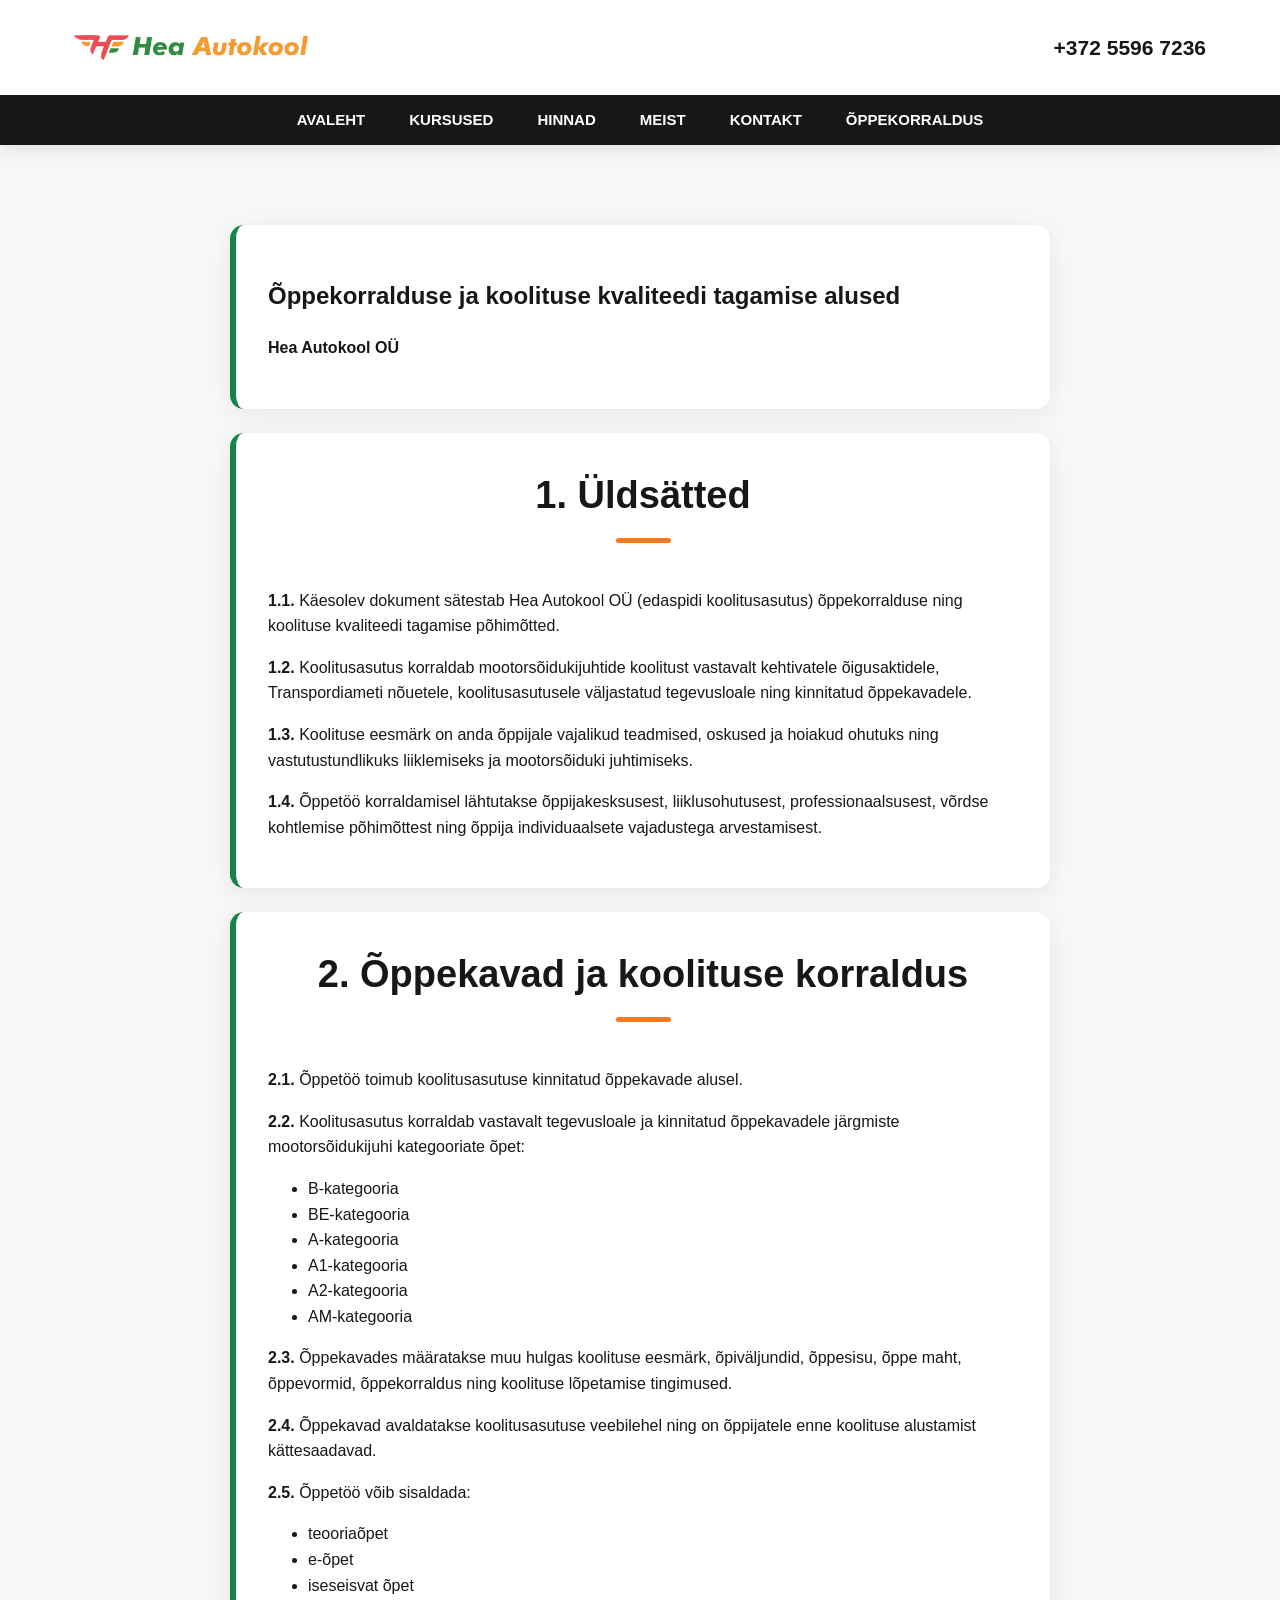
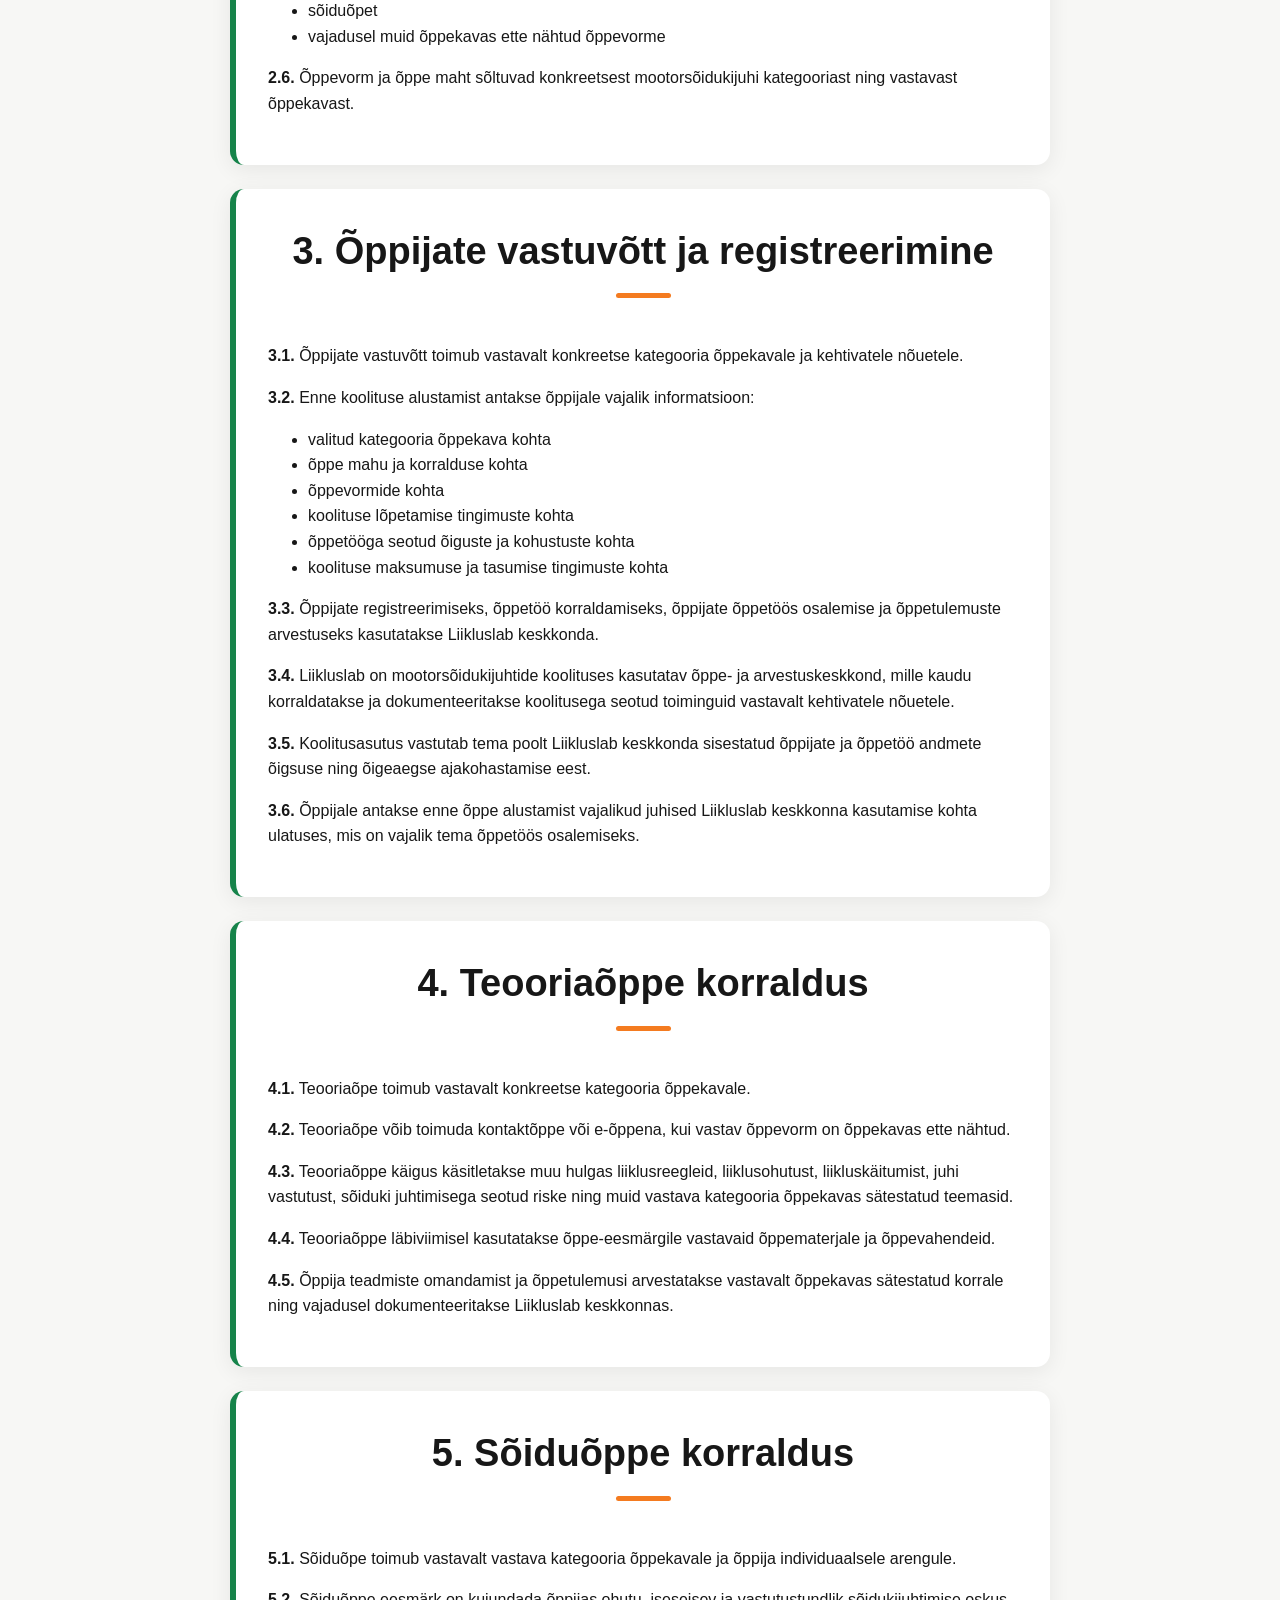
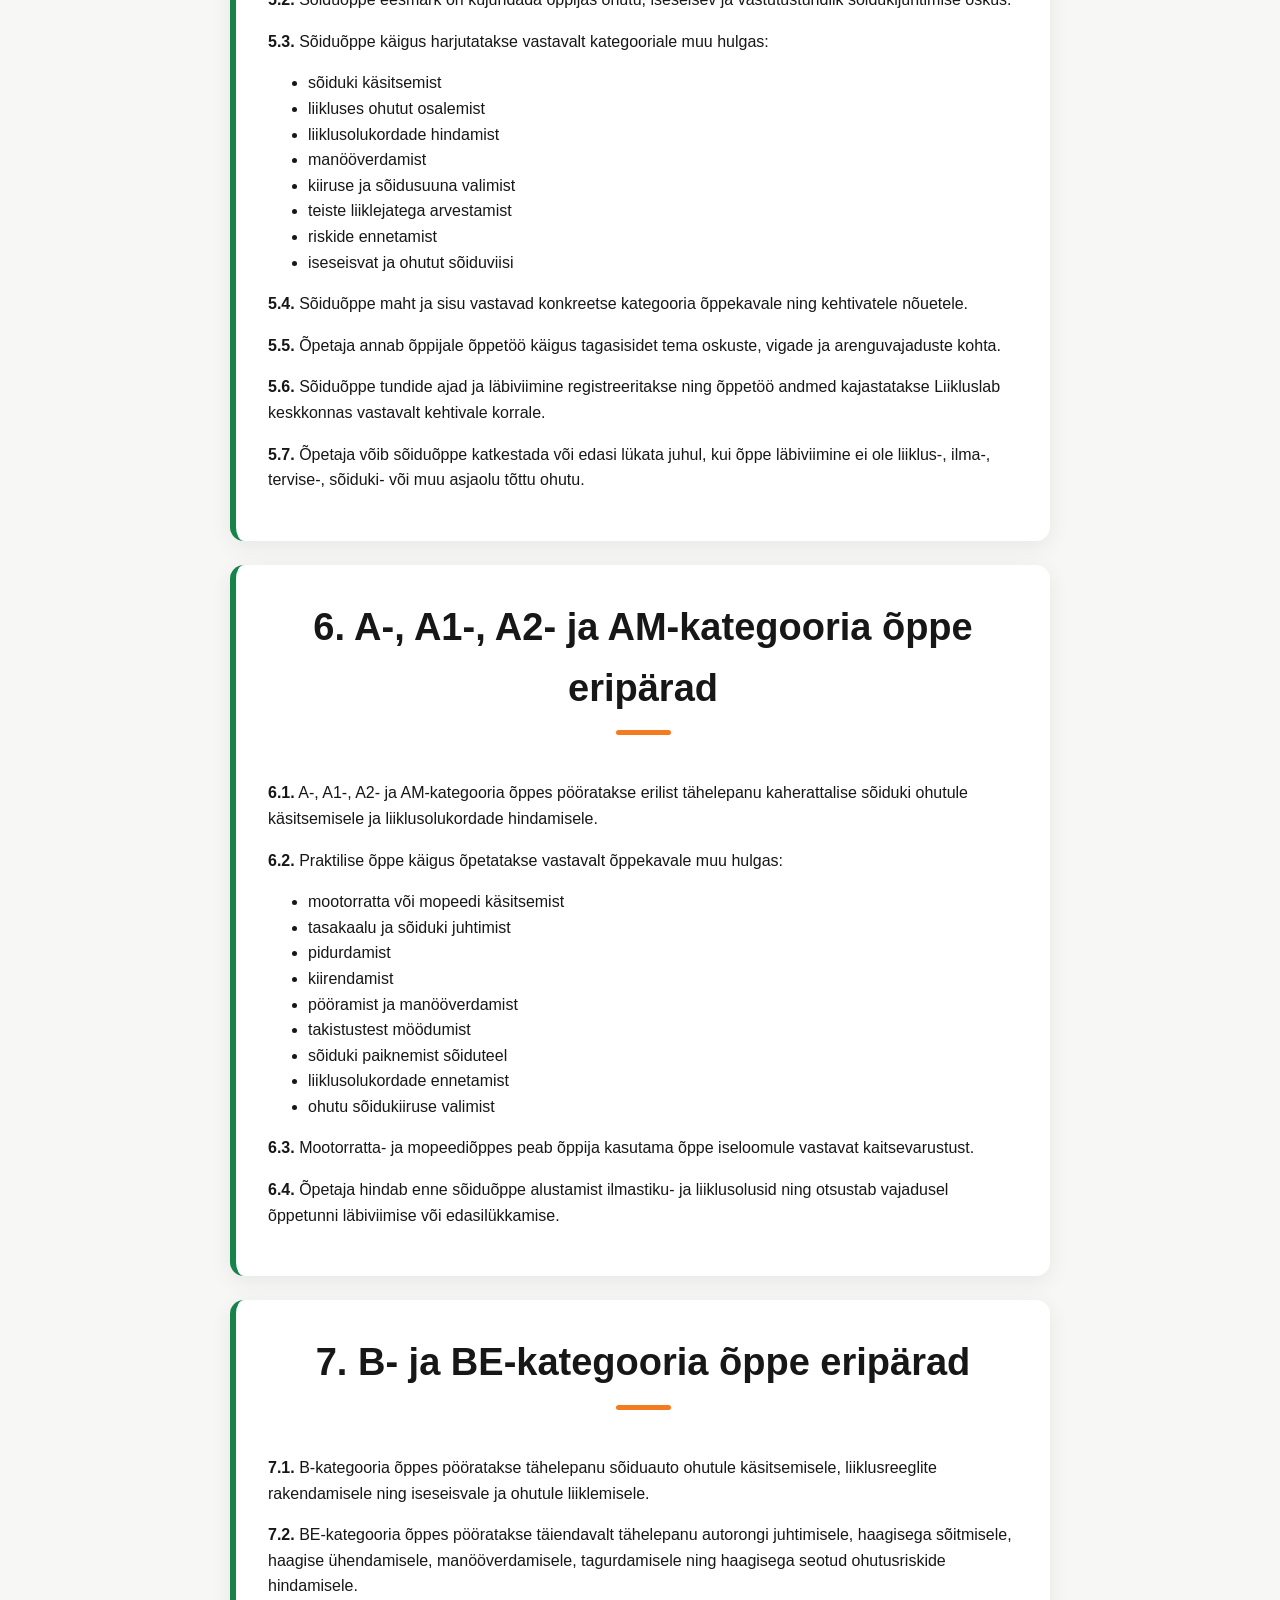
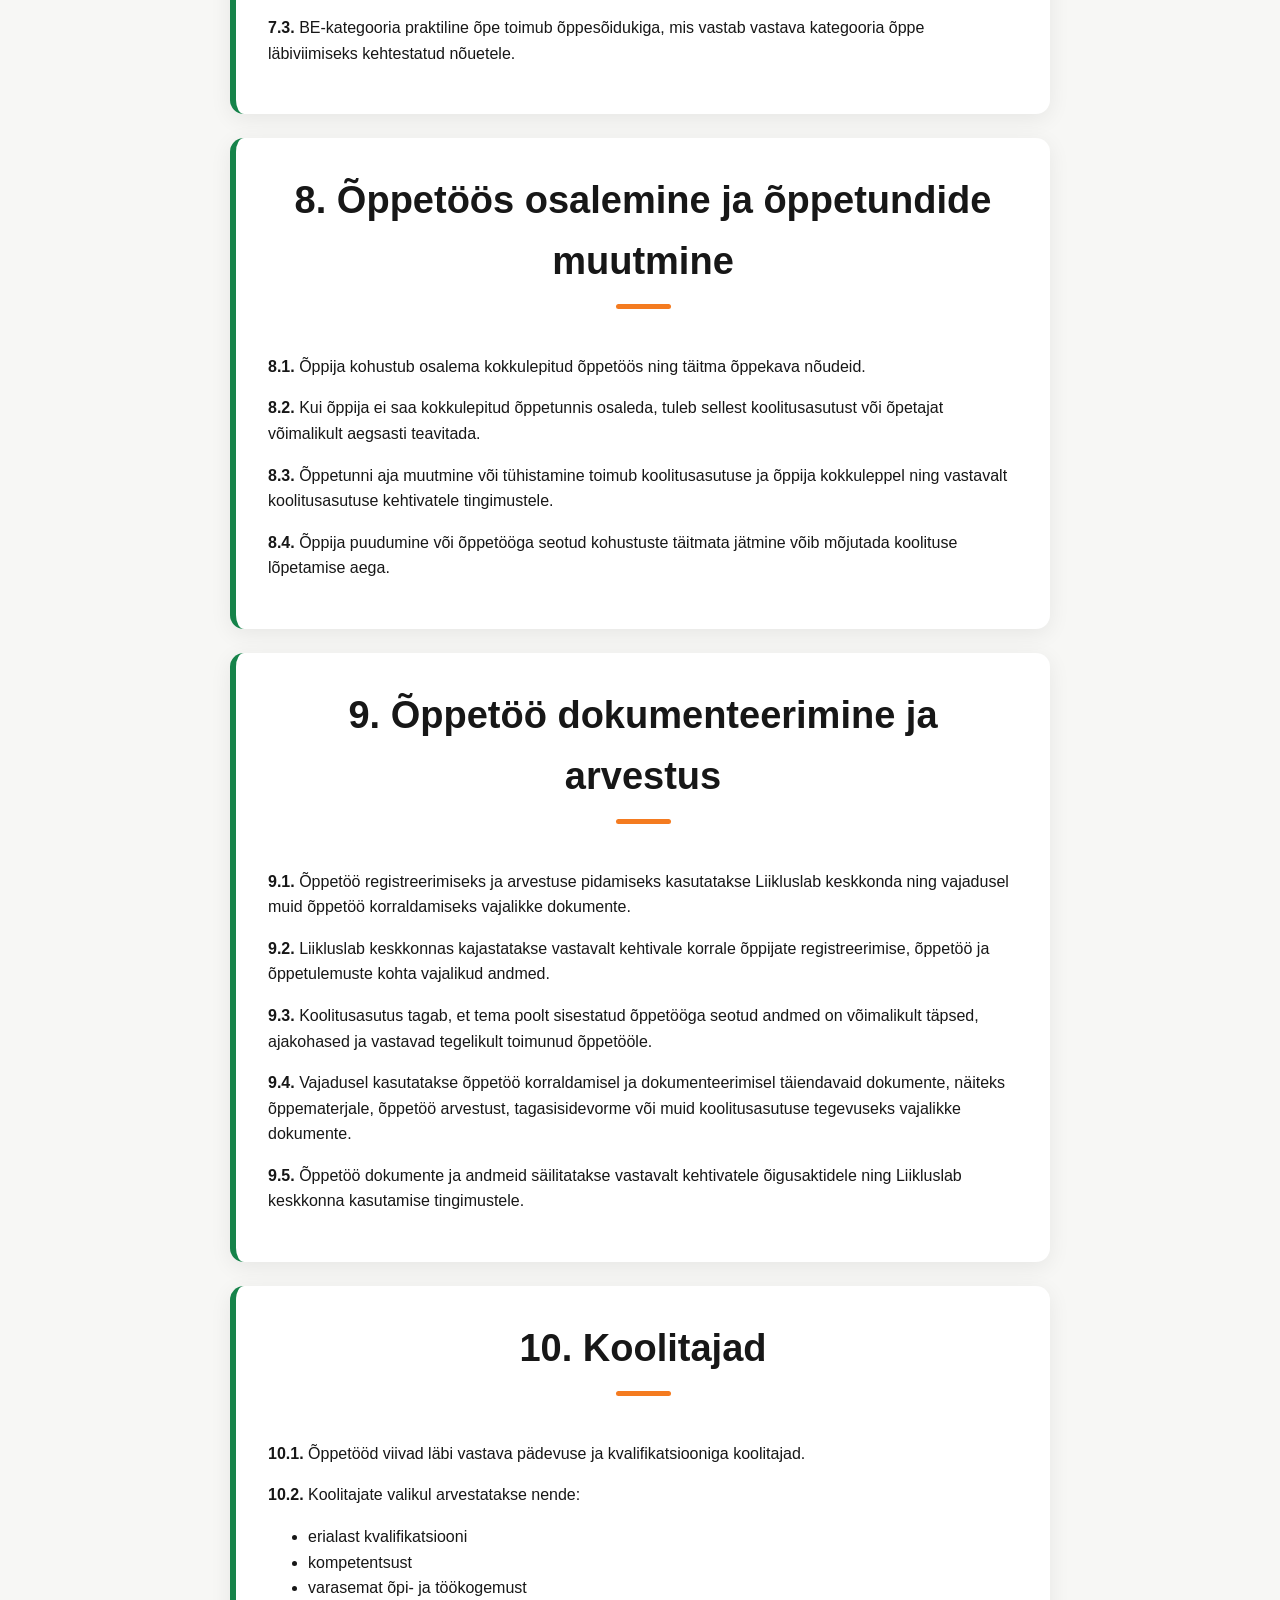
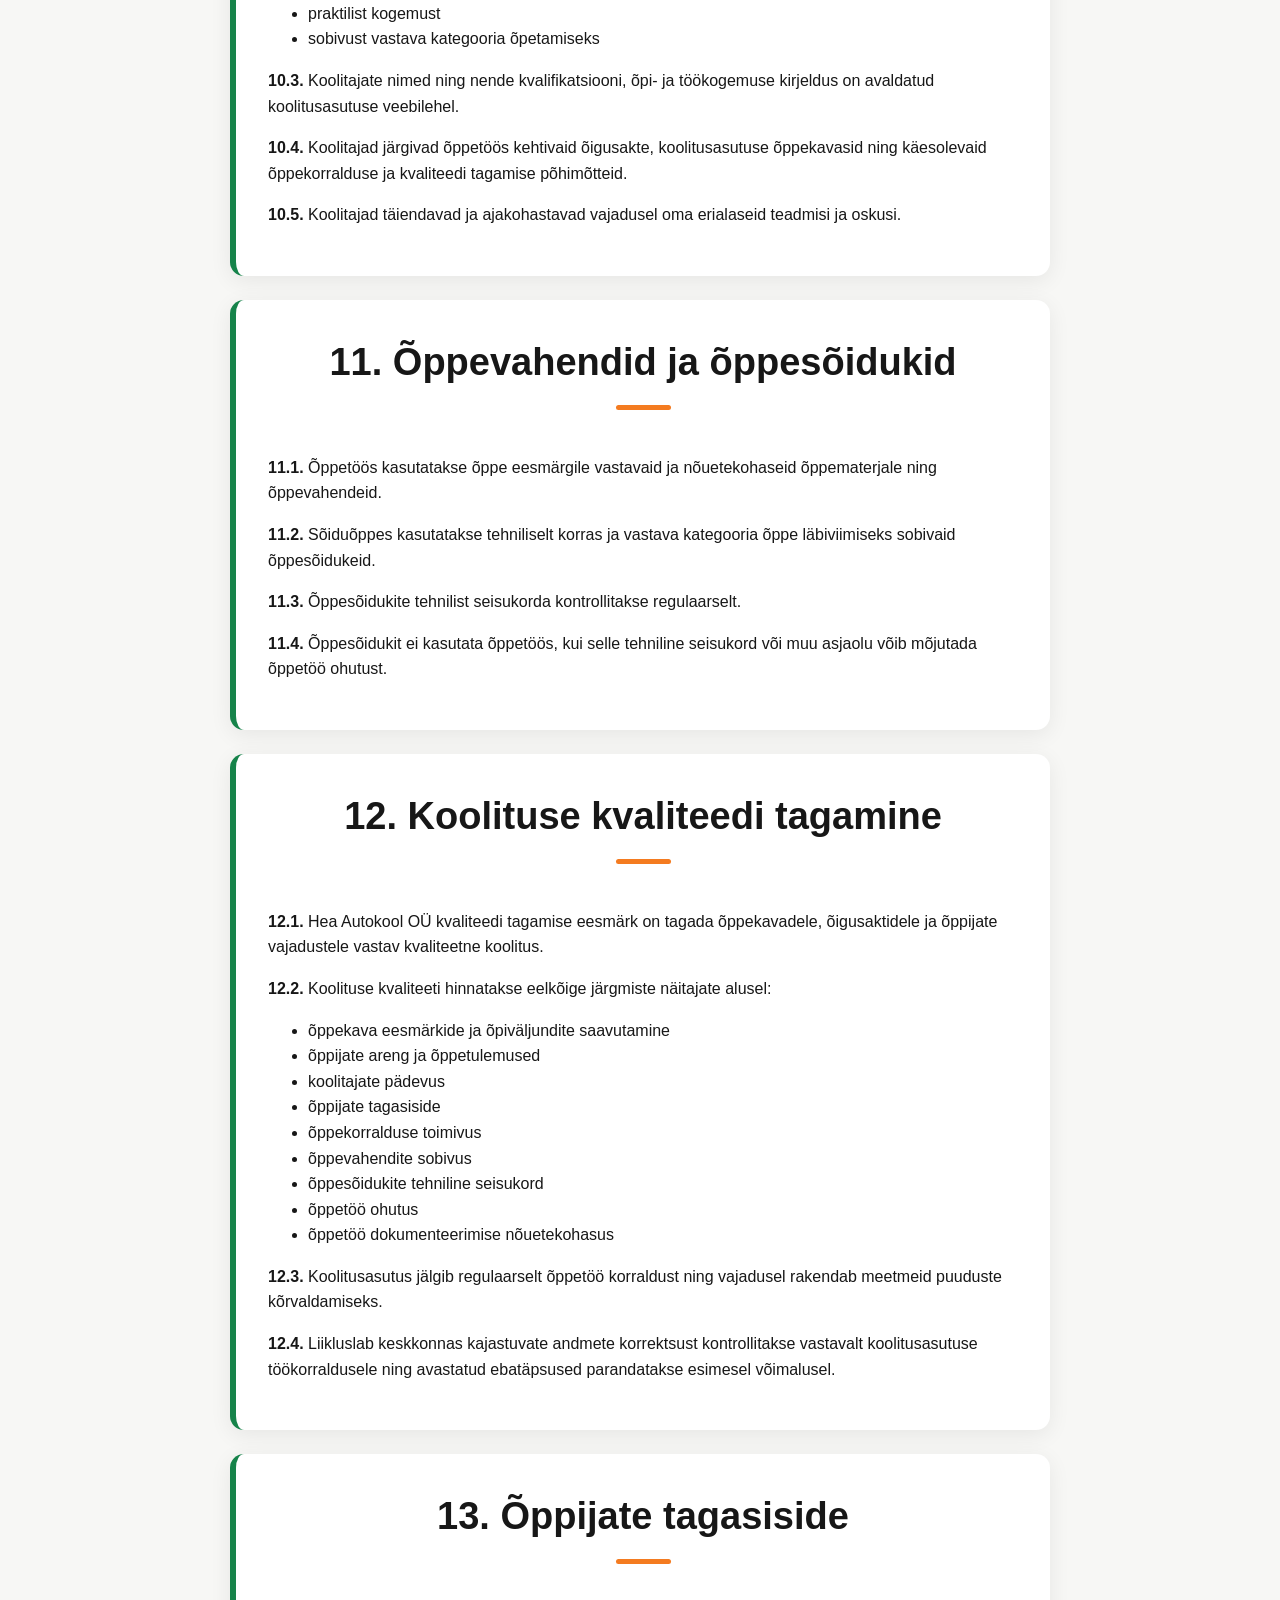
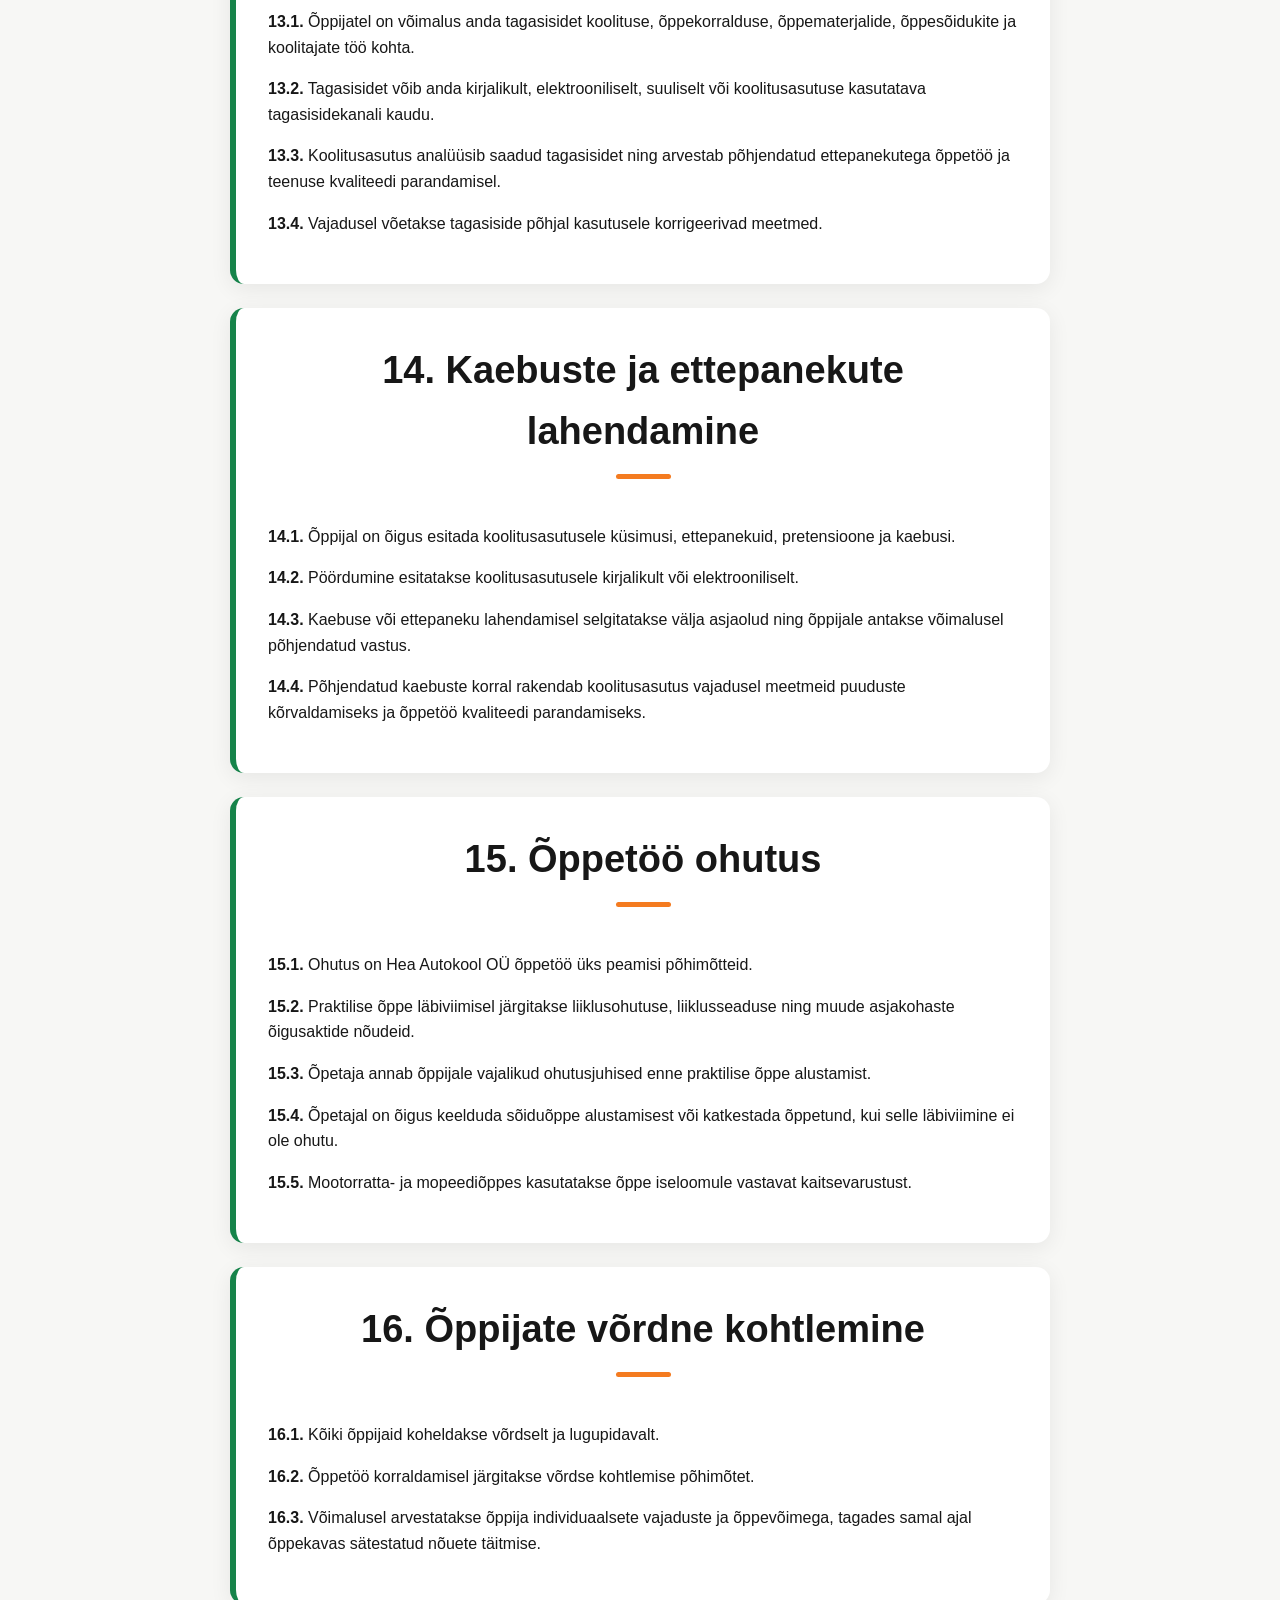
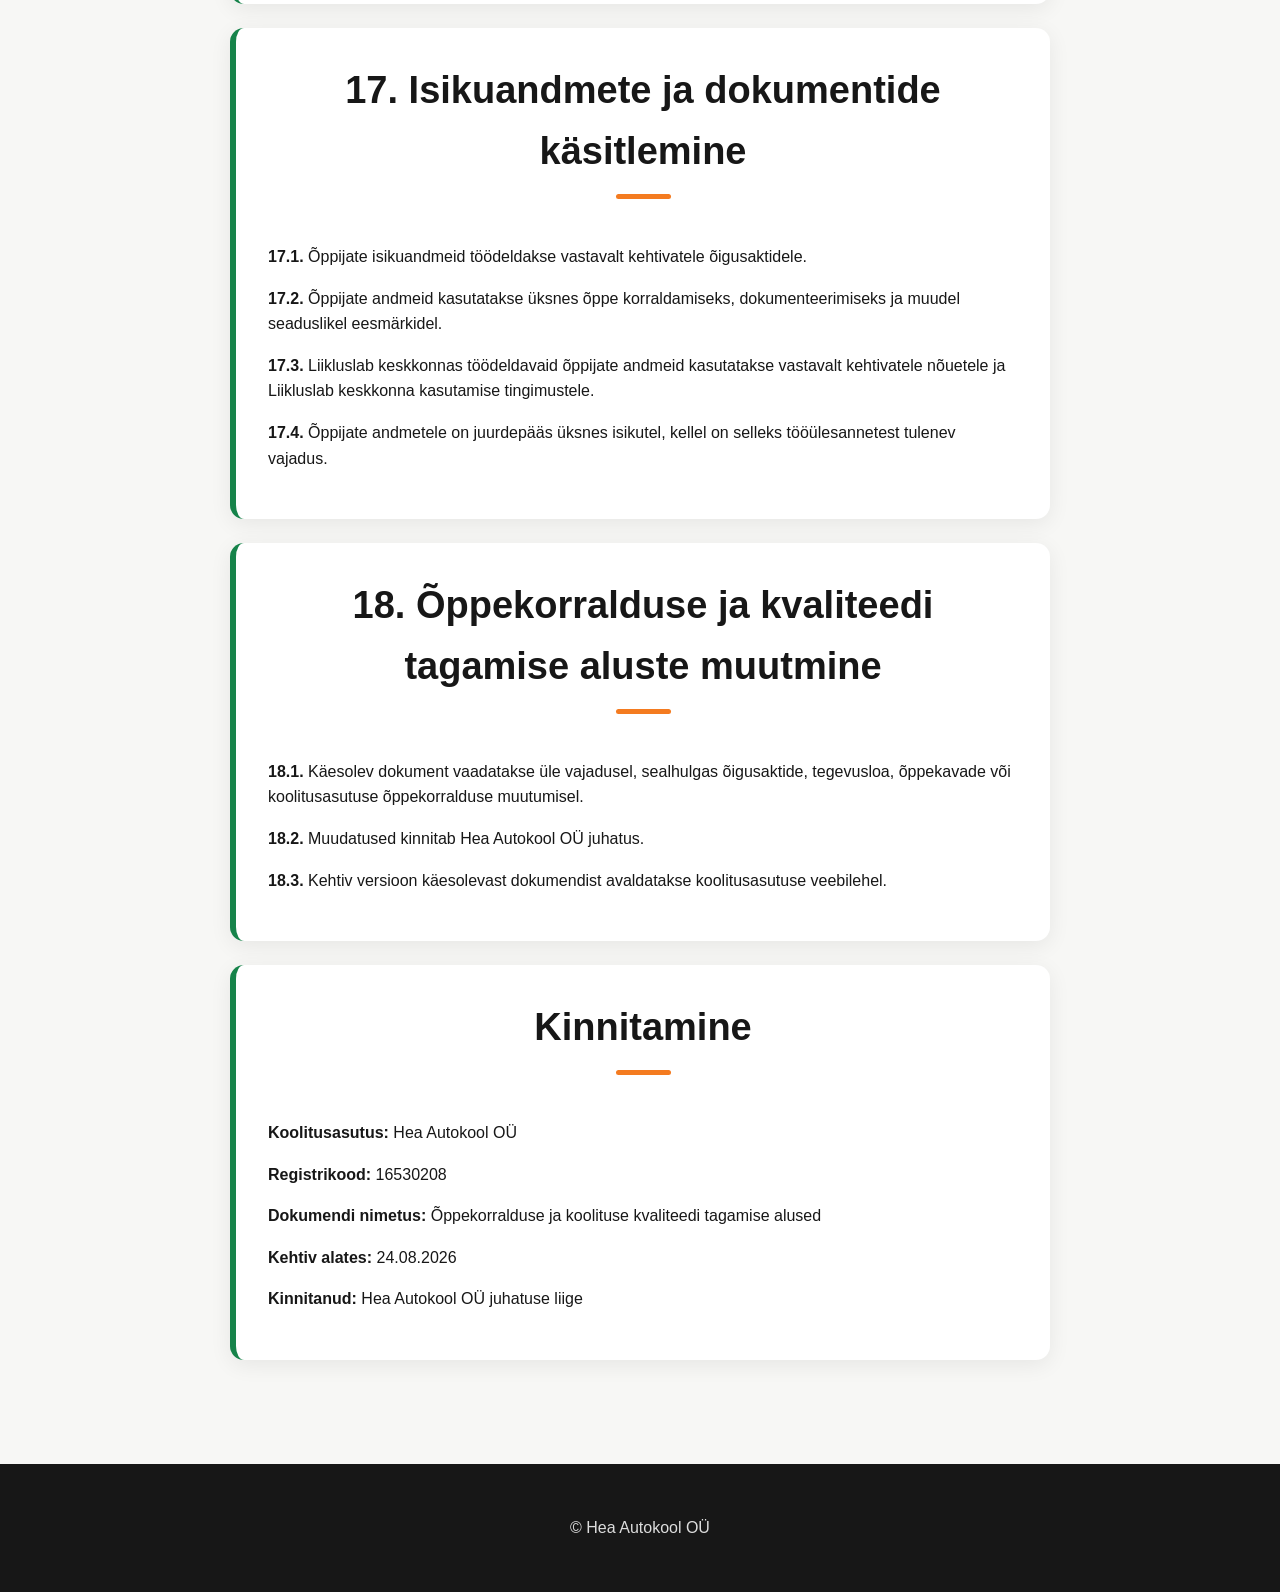
==== commit 0ca34910: "Update oppekorraldus.html 24.08.2026" ====
--- a/oppekorraldus.html
+++ b/oppekorraldus.html
@@ -518,7 +518,7 @@
 
             <p>
                 <strong>Kehtiv alates:</strong>
-                [kuupäev]
+                24.08.2026
             </p>
 
             <p>
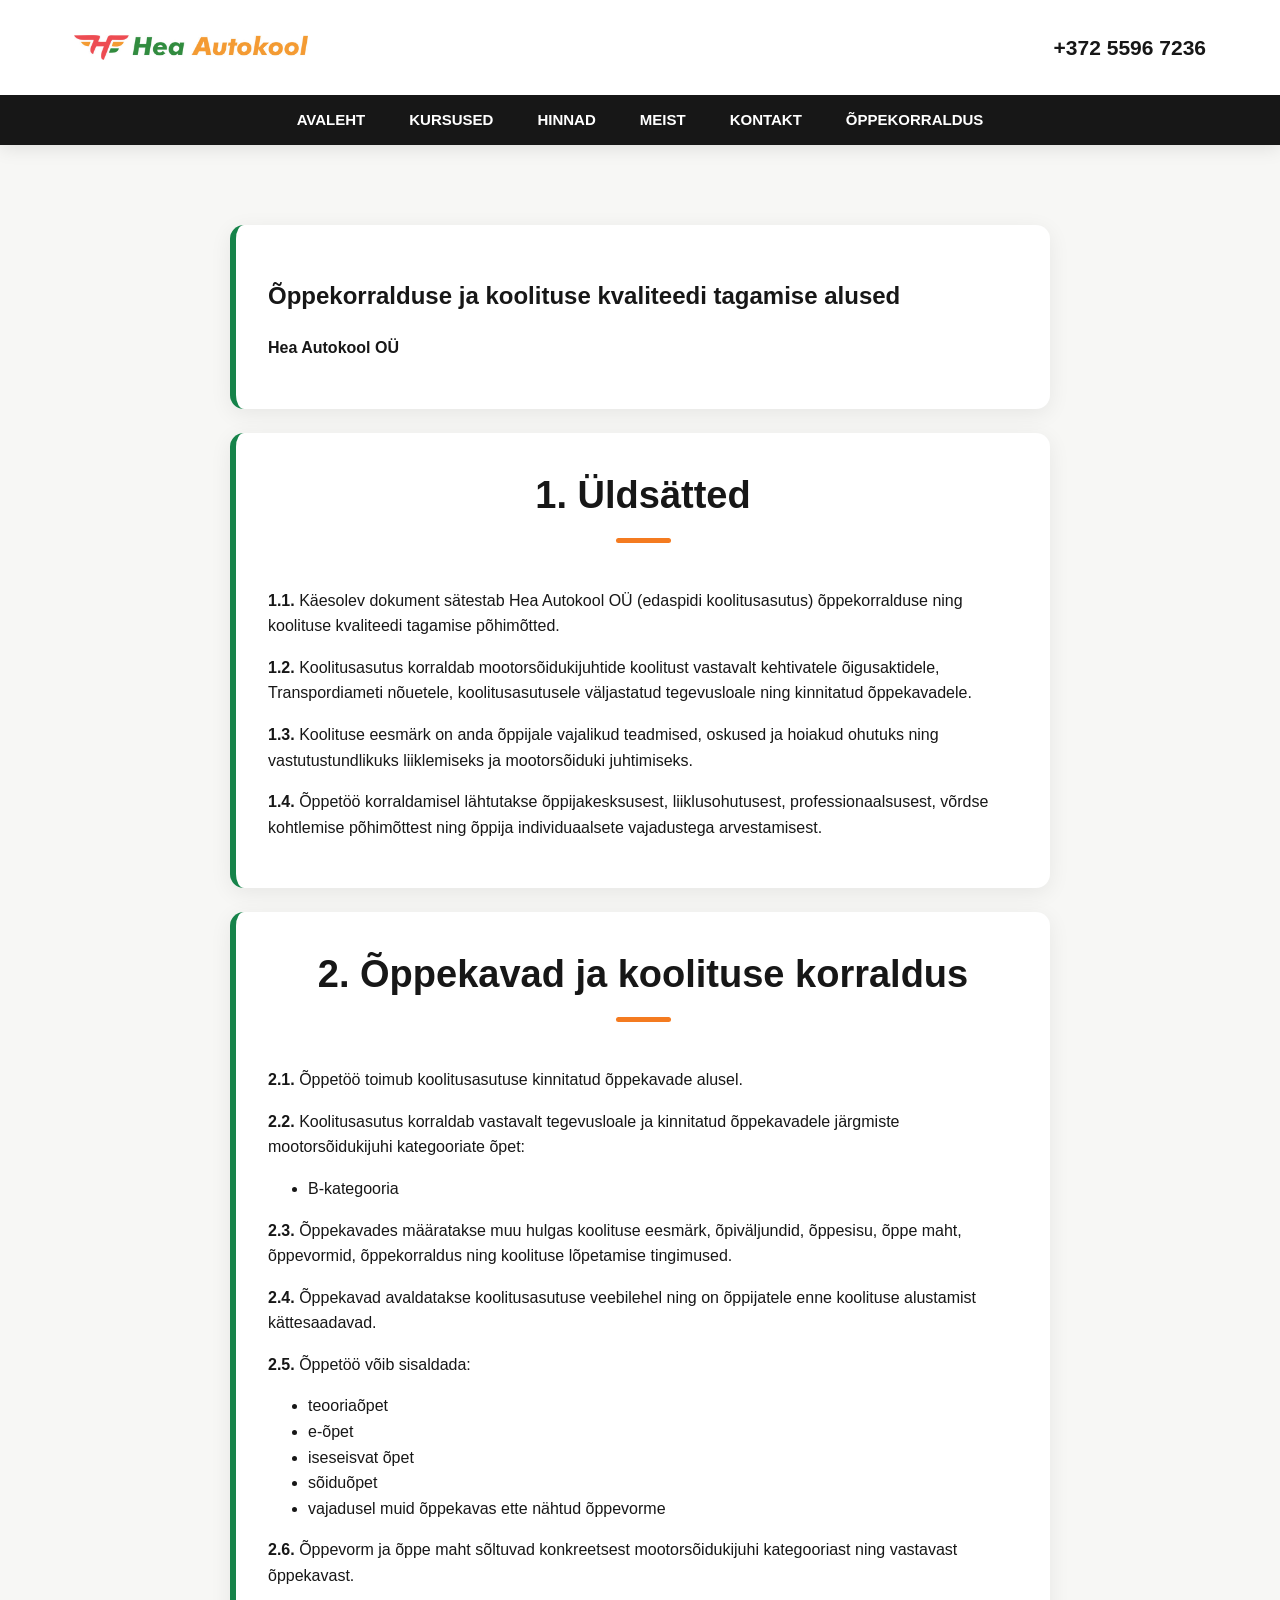
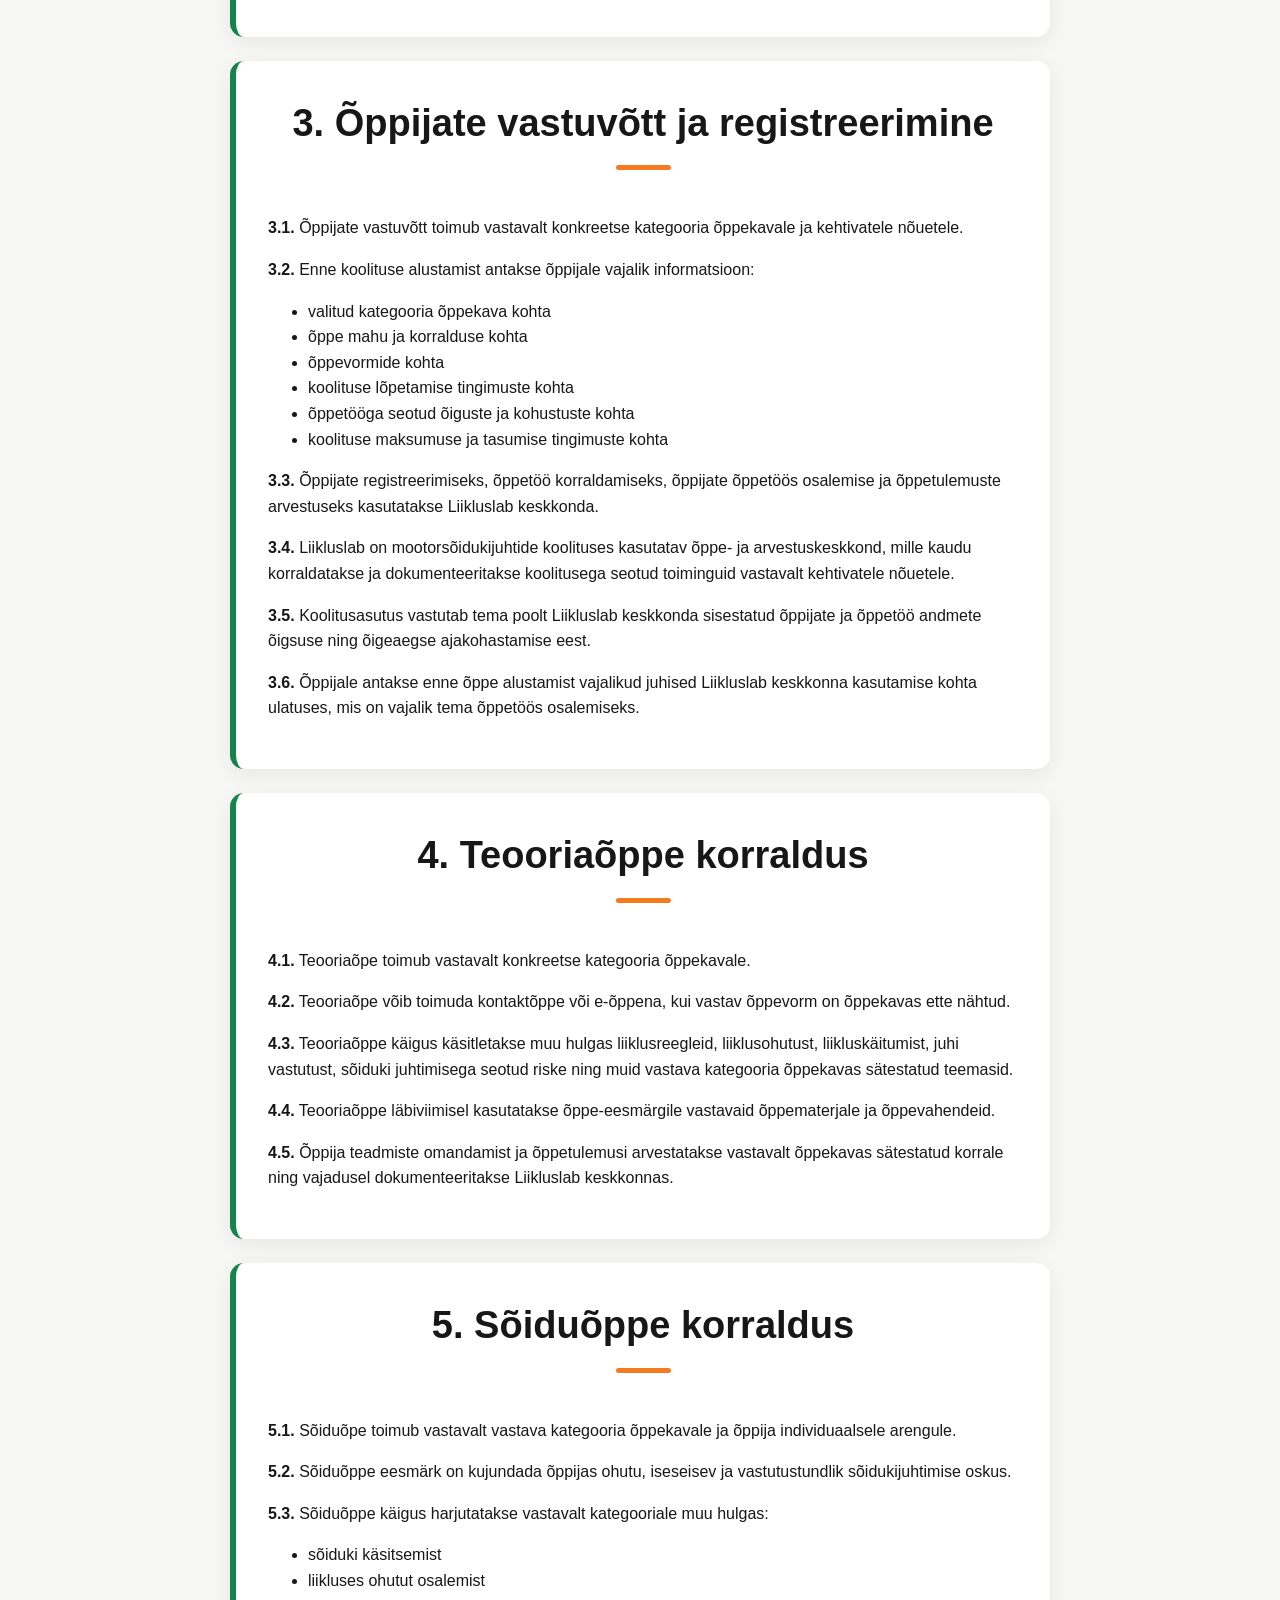
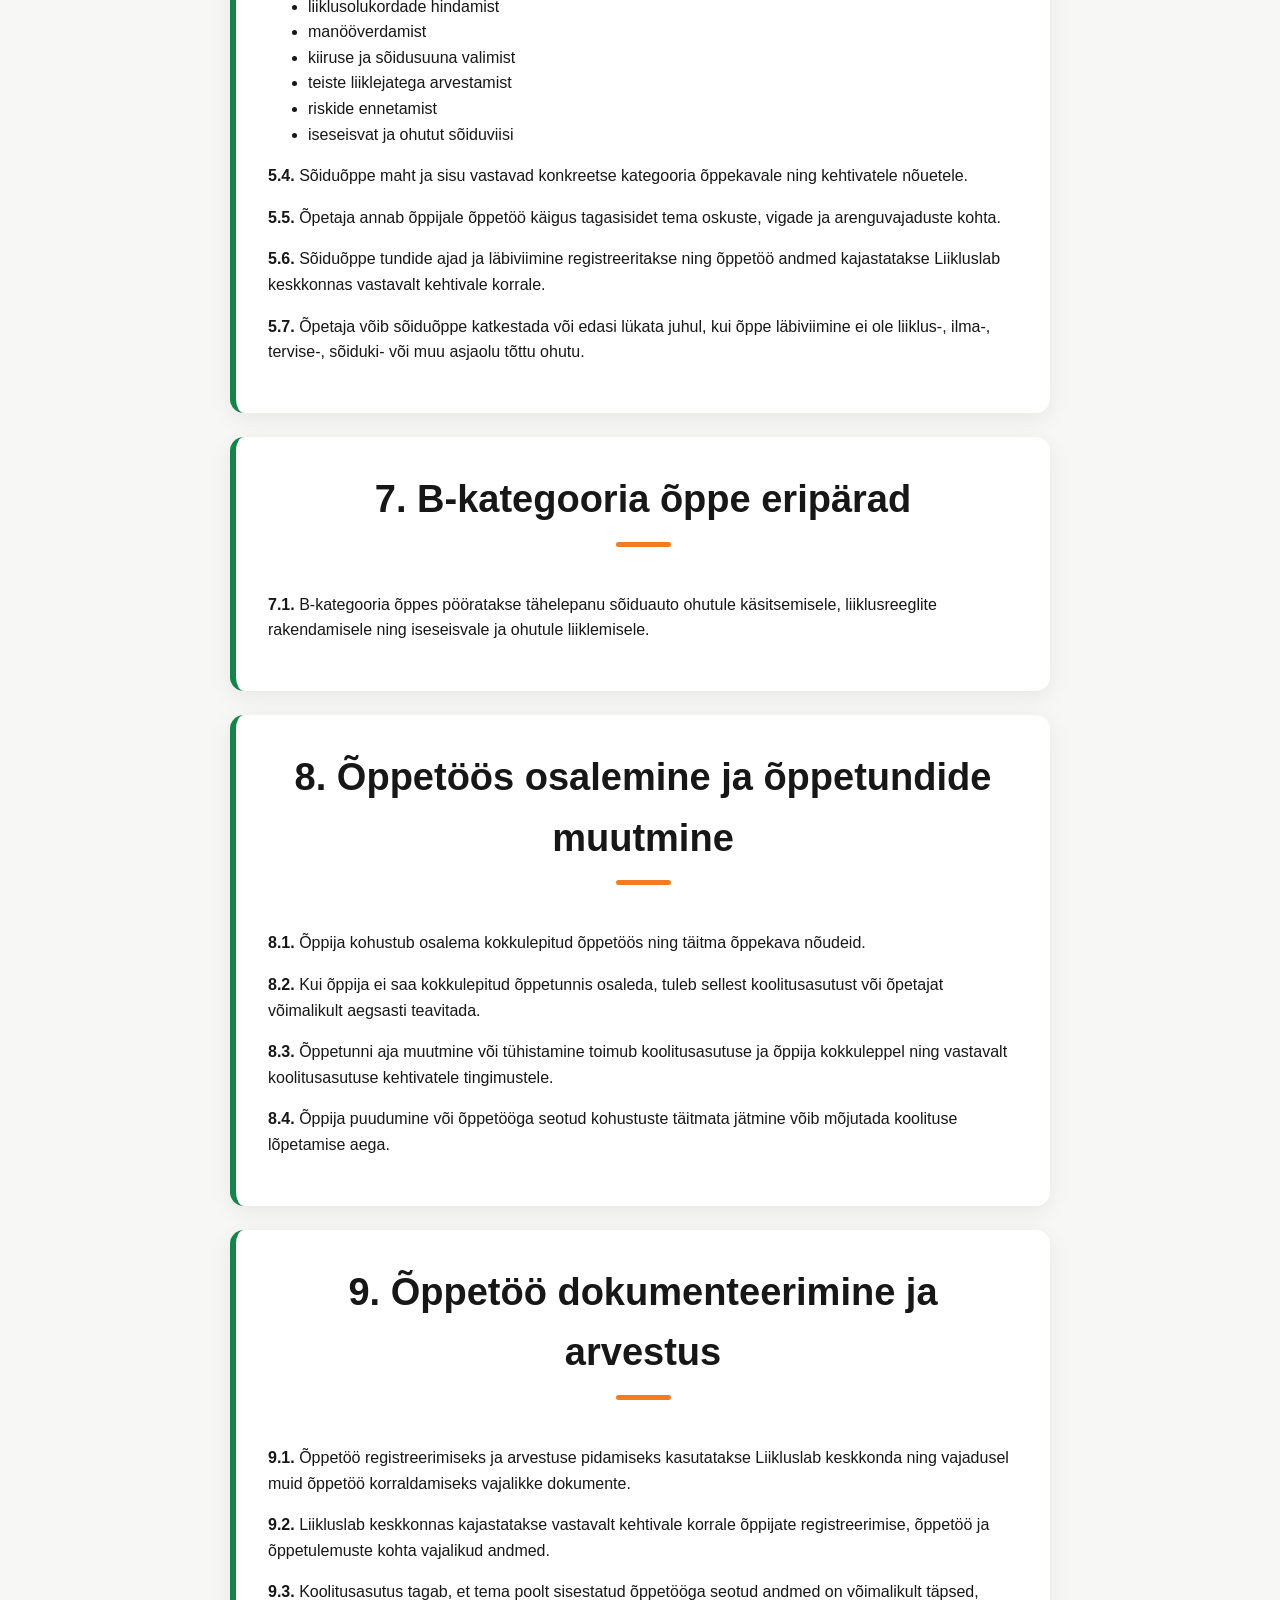
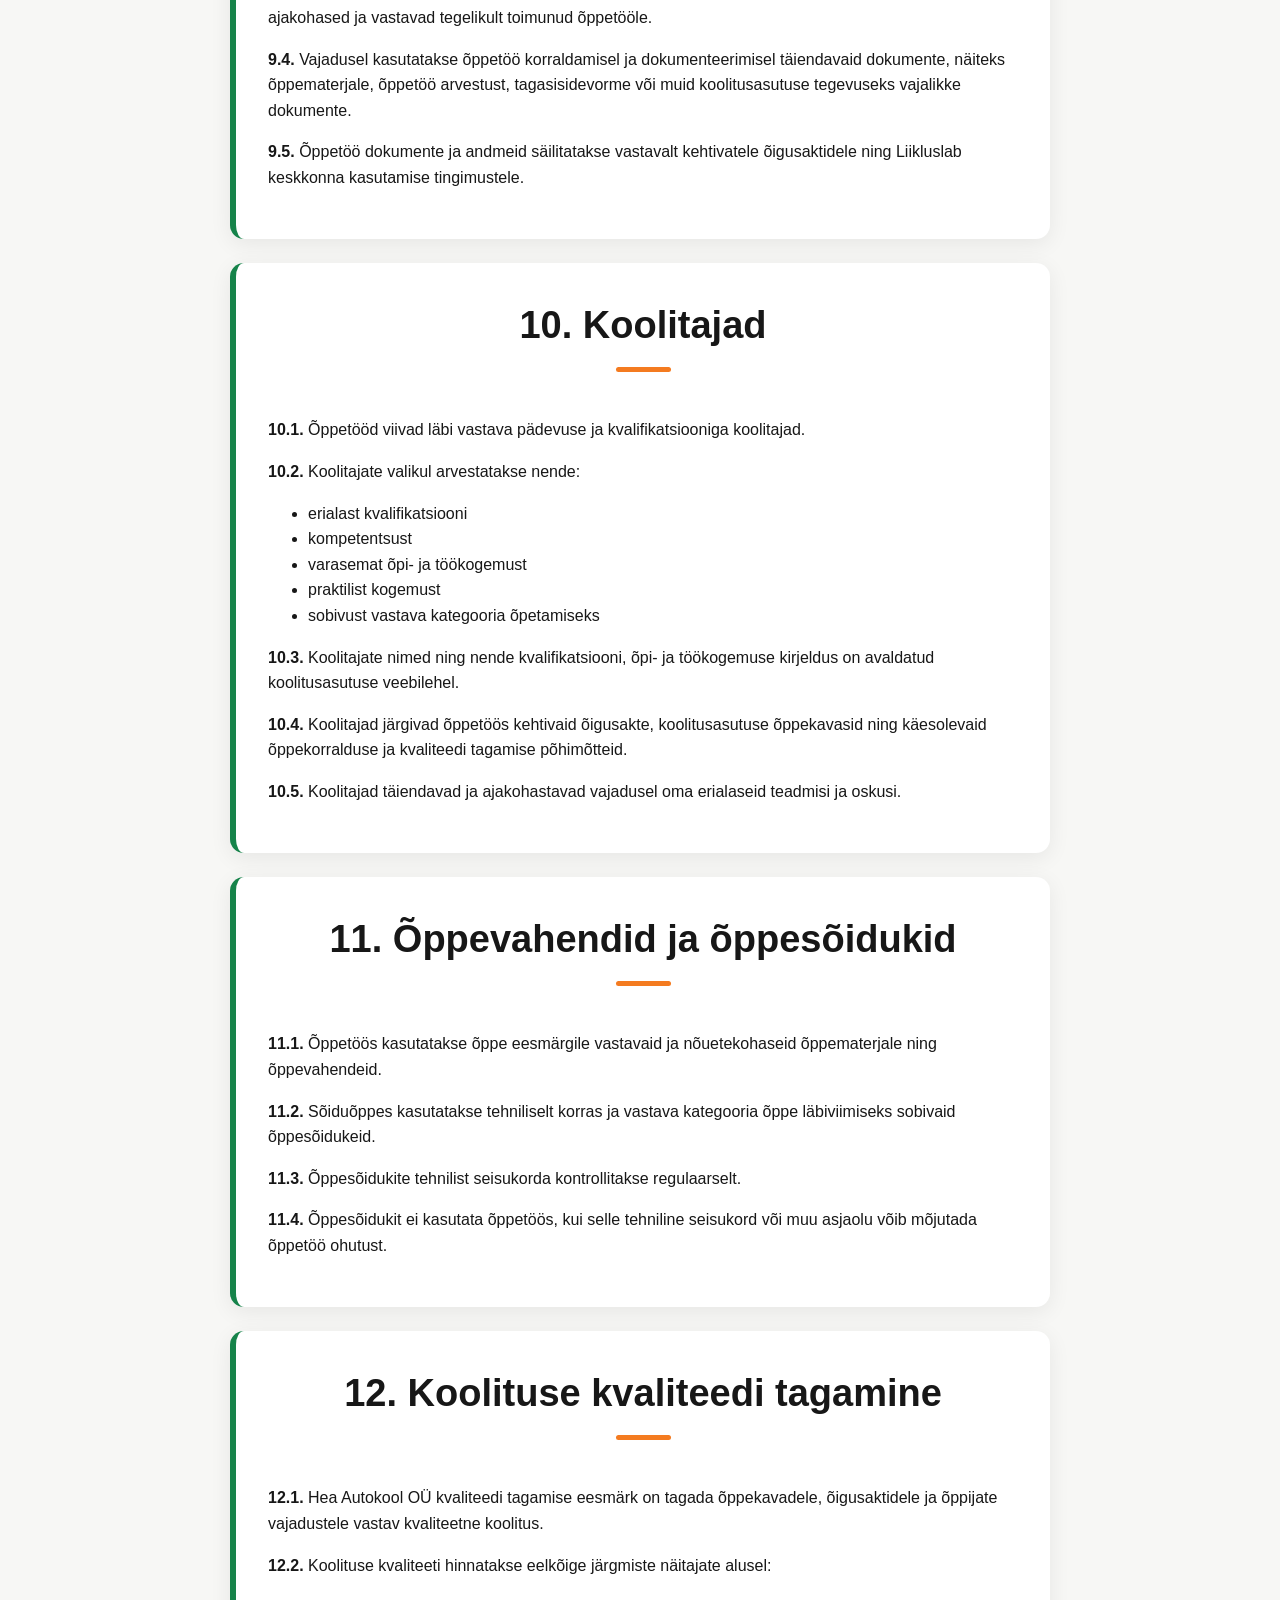
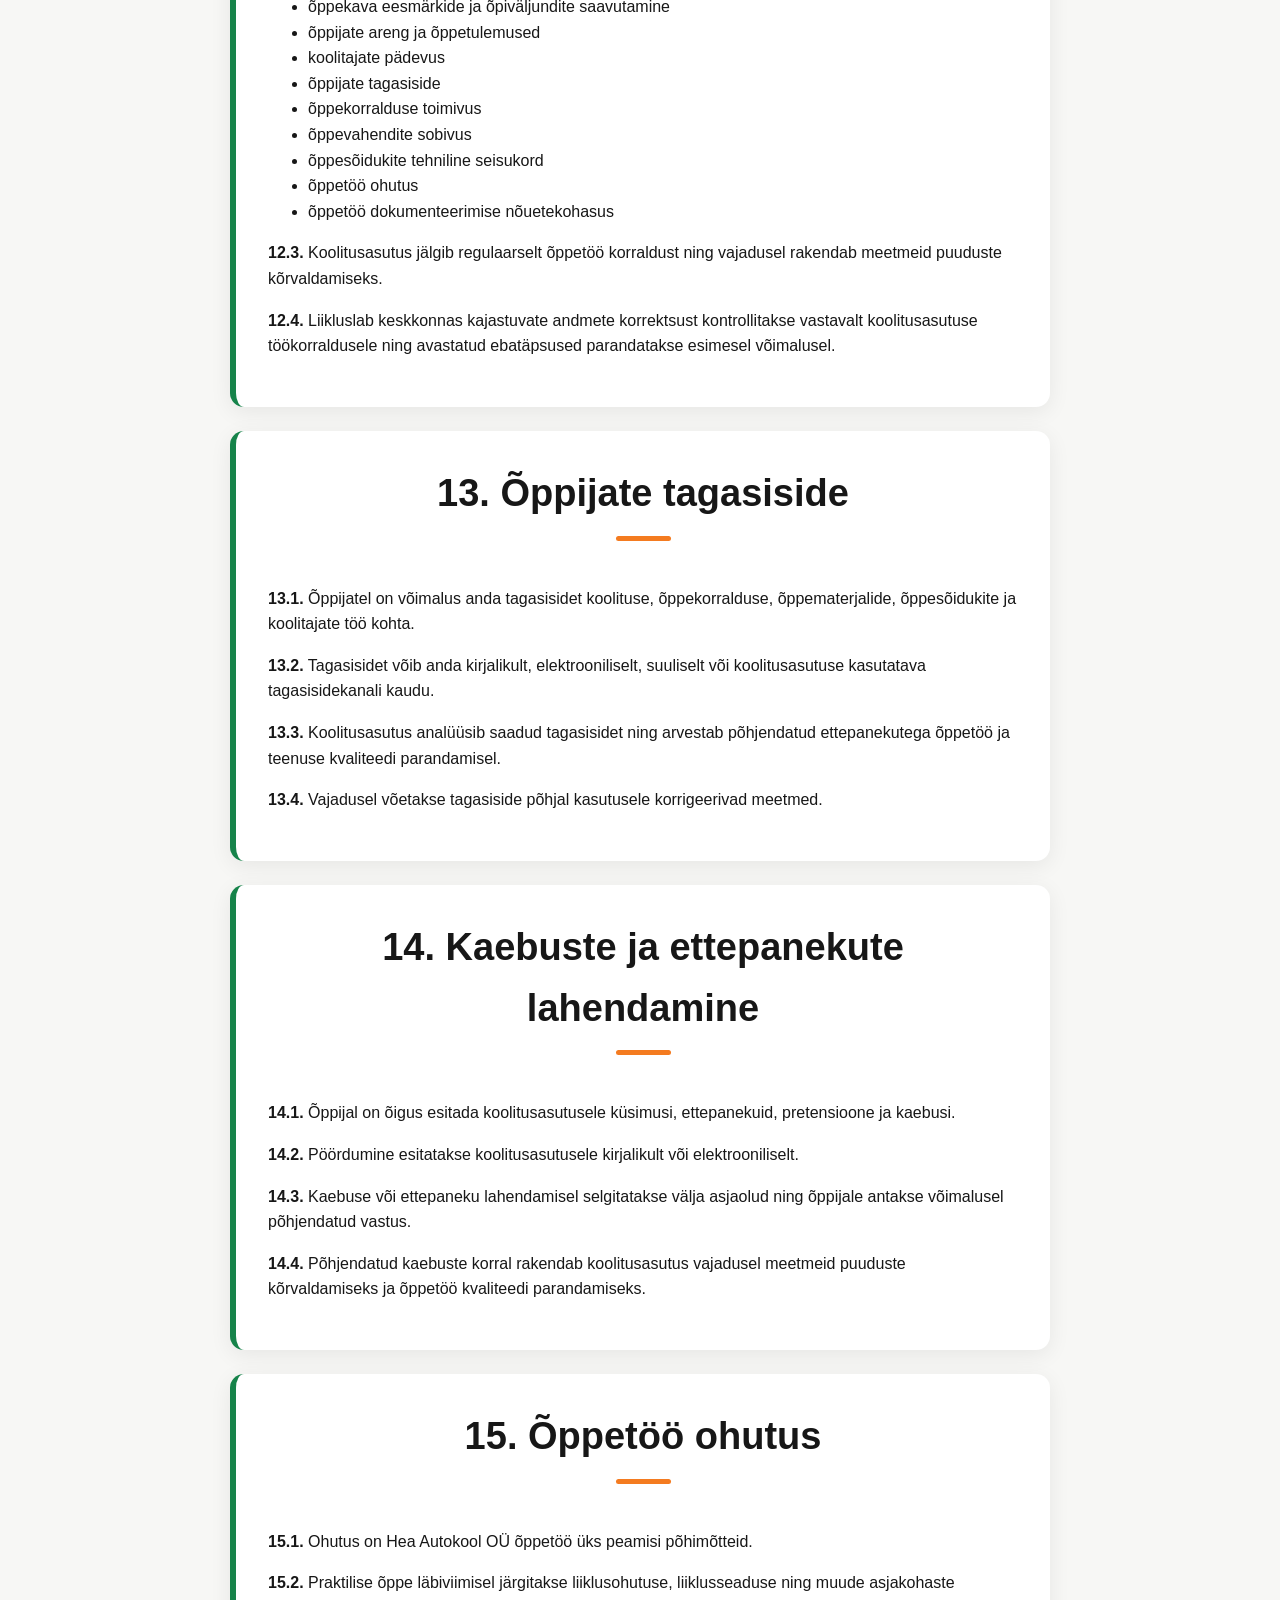
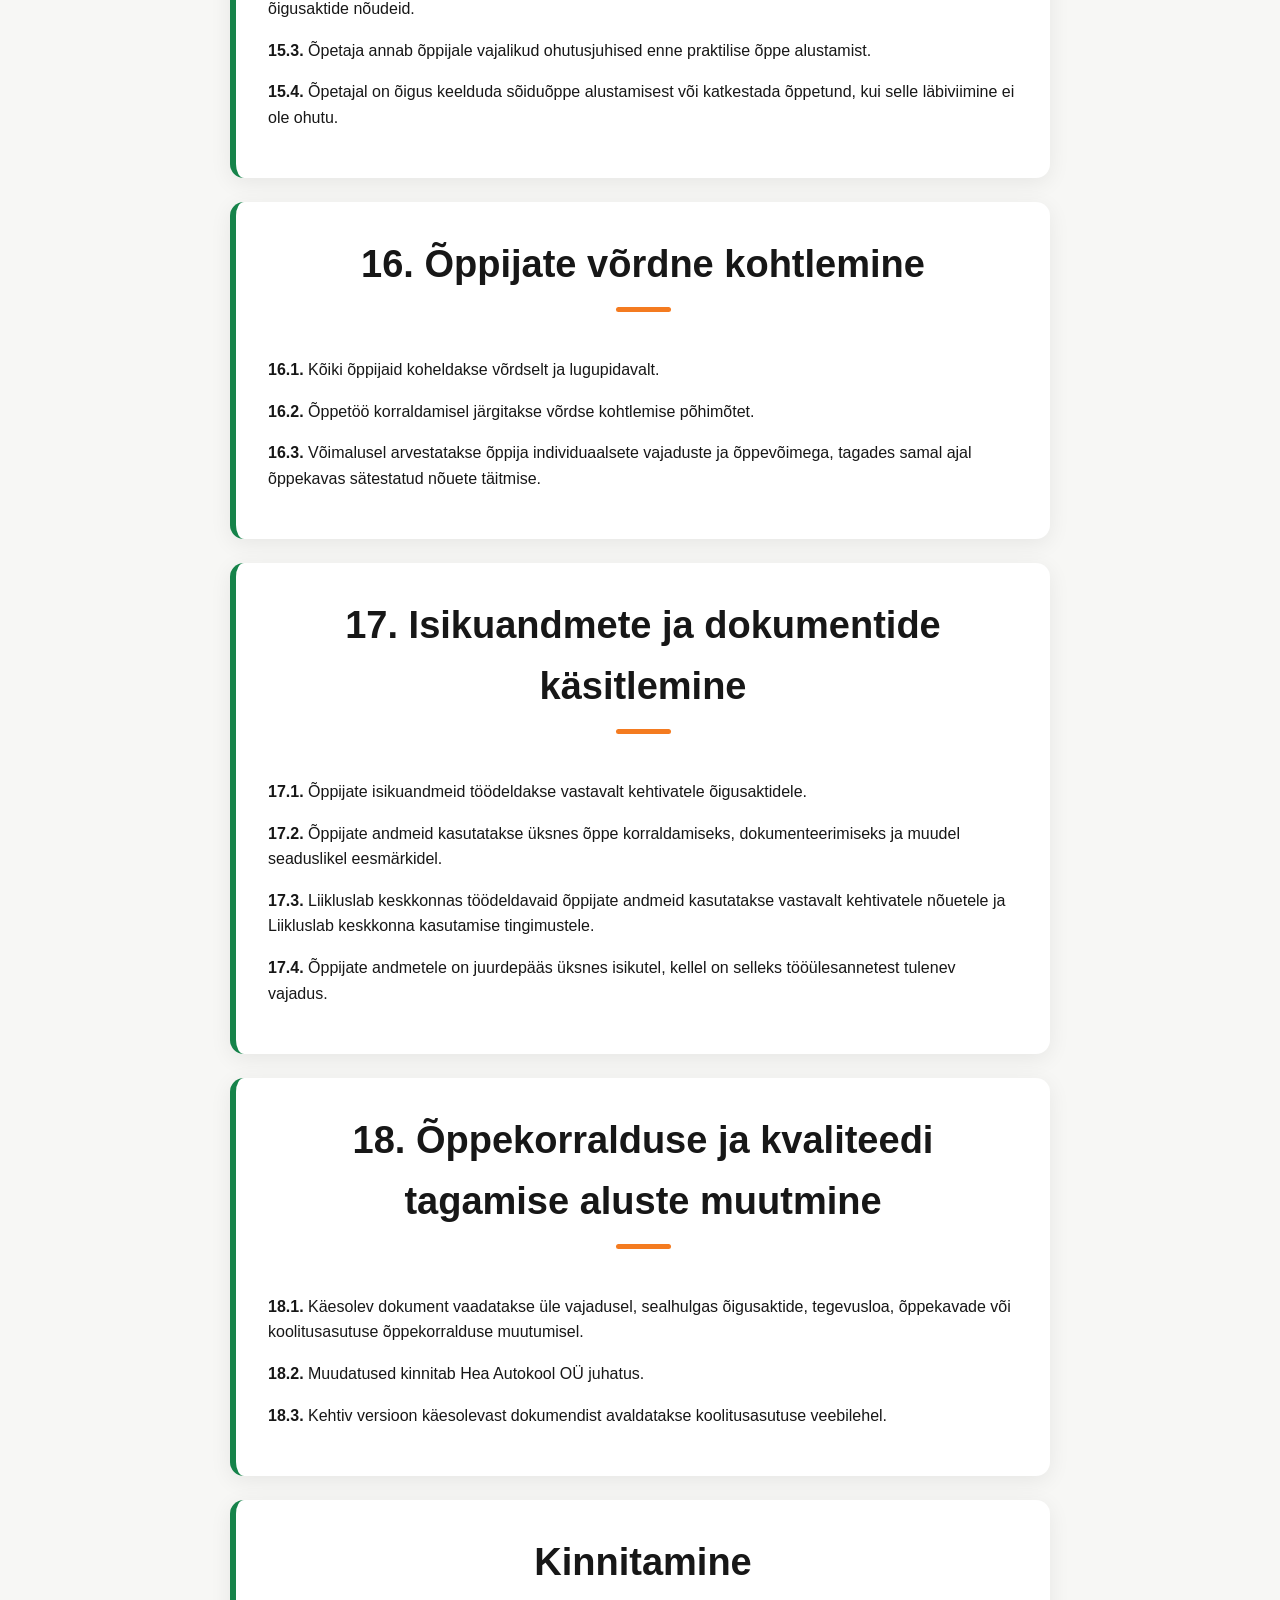
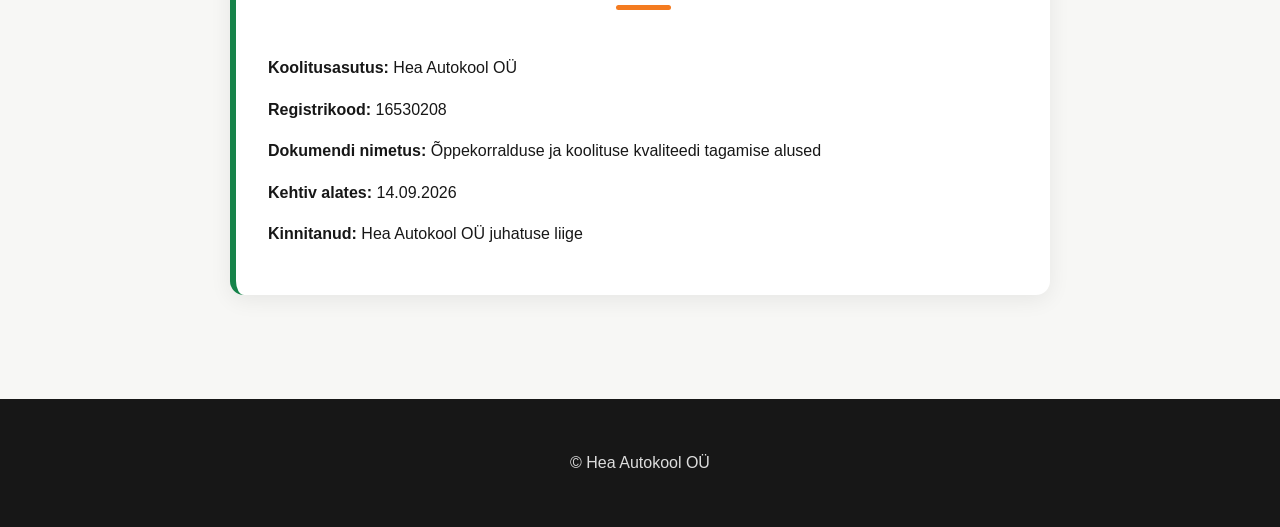
==== commit 6abc214a: "Update oppekorraldus.html hide be, a categories" ====
--- a/oppekorraldus.html
+++ b/oppekorraldus.html
@@ -132,12 +132,12 @@
             </p>
 
             <ul>
-                <li>B-kategooria</li>
+                <li>B-kategooria</li><!--
                 <li>BE-kategooria</li>
                 <li>A-kategooria</li>
                 <li>A1-kategooria</li>
                 <li>A2-kategooria</li>
-                <li>AM-kategooria</li>
+                <li>AM-kategooria</li>-->
             </ul>
 
             <p>
@@ -270,7 +270,7 @@
         </div>
 
 
-        <div class="box">
+        <!--<div class="box">
 
             <h2>6. A-, A1-, A2- ja AM-kategooria õppe eripärad</h2>
 
@@ -294,19 +294,19 @@
 
             <p><strong>6.4.</strong> Õpetaja hindab enne sõiduõppe alustamist ilmastiku- ja liiklusolusid ning otsustab vajadusel õppetunni läbiviimise või edasilükkamise.</p>
 
-        </div>
-
-
-        <div class="box">
-
-            <h2>7. B- ja BE-kategooria õppe eripärad</h2>
+        </div>-->
+
+
+        <div class="box">
+
+            <h2>7. B-<!-- ja BE--->kategooria õppe eripärad</h2>
 
             <p><strong>7.1.</strong> B-kategooria õppes pööratakse tähelepanu sõiduauto ohutule käsitsemisele, liiklusreeglite rakendamisele ning iseseisvale ja ohutule liiklemisele.</p>
 
-            <p><strong>7.2.</strong> BE-kategooria õppes pööratakse täiendavalt tähelepanu autorongi juhtimisele, haagisega sõitmisele, haagise ühendamisele, manööverdamisele, tagurdamisele ning haagisega seotud ohutusriskide hindamisele.</p>
+            <!--<p><strong>7.2.</strong> BE-kategooria õppes pööratakse täiendavalt tähelepanu autorongi juhtimisele, haagisega sõitmisele, haagise ühendamisele, manööverdamisele, tagurdamisele ning haagisega seotud ohutusriskide hindamisele.</p>
 
             <p><strong>7.3.</strong> BE-kategooria praktiline õpe toimub õppesõidukiga, mis vastab vastava kategooria õppe läbiviimiseks kehtestatud nõuetele.</p>
-
+-->
         </div>
 
 
@@ -451,7 +451,7 @@
 
             <p><strong>15.4.</strong> Õpetajal on õigus keelduda sõiduõppe alustamisest või katkestada õppetund, kui selle läbiviimine ei ole ohutu.</p>
 
-            <p><strong>15.5.</strong> Mootorratta- ja mopeediõppes kasutatakse õppe iseloomule vastavat kaitsevarustust.</p>
+            <!--<p><strong>15.5.</strong> Mootorratta- ja mopeediõppes kasutatakse õppe iseloomule vastavat kaitsevarustust.</p>-->
 
         </div>
 
@@ -518,7 +518,7 @@
 
             <p>
                 <strong>Kehtiv alates:</strong>
-                24.08.2026
+                14.09.2026
             </p>
 
             <p>
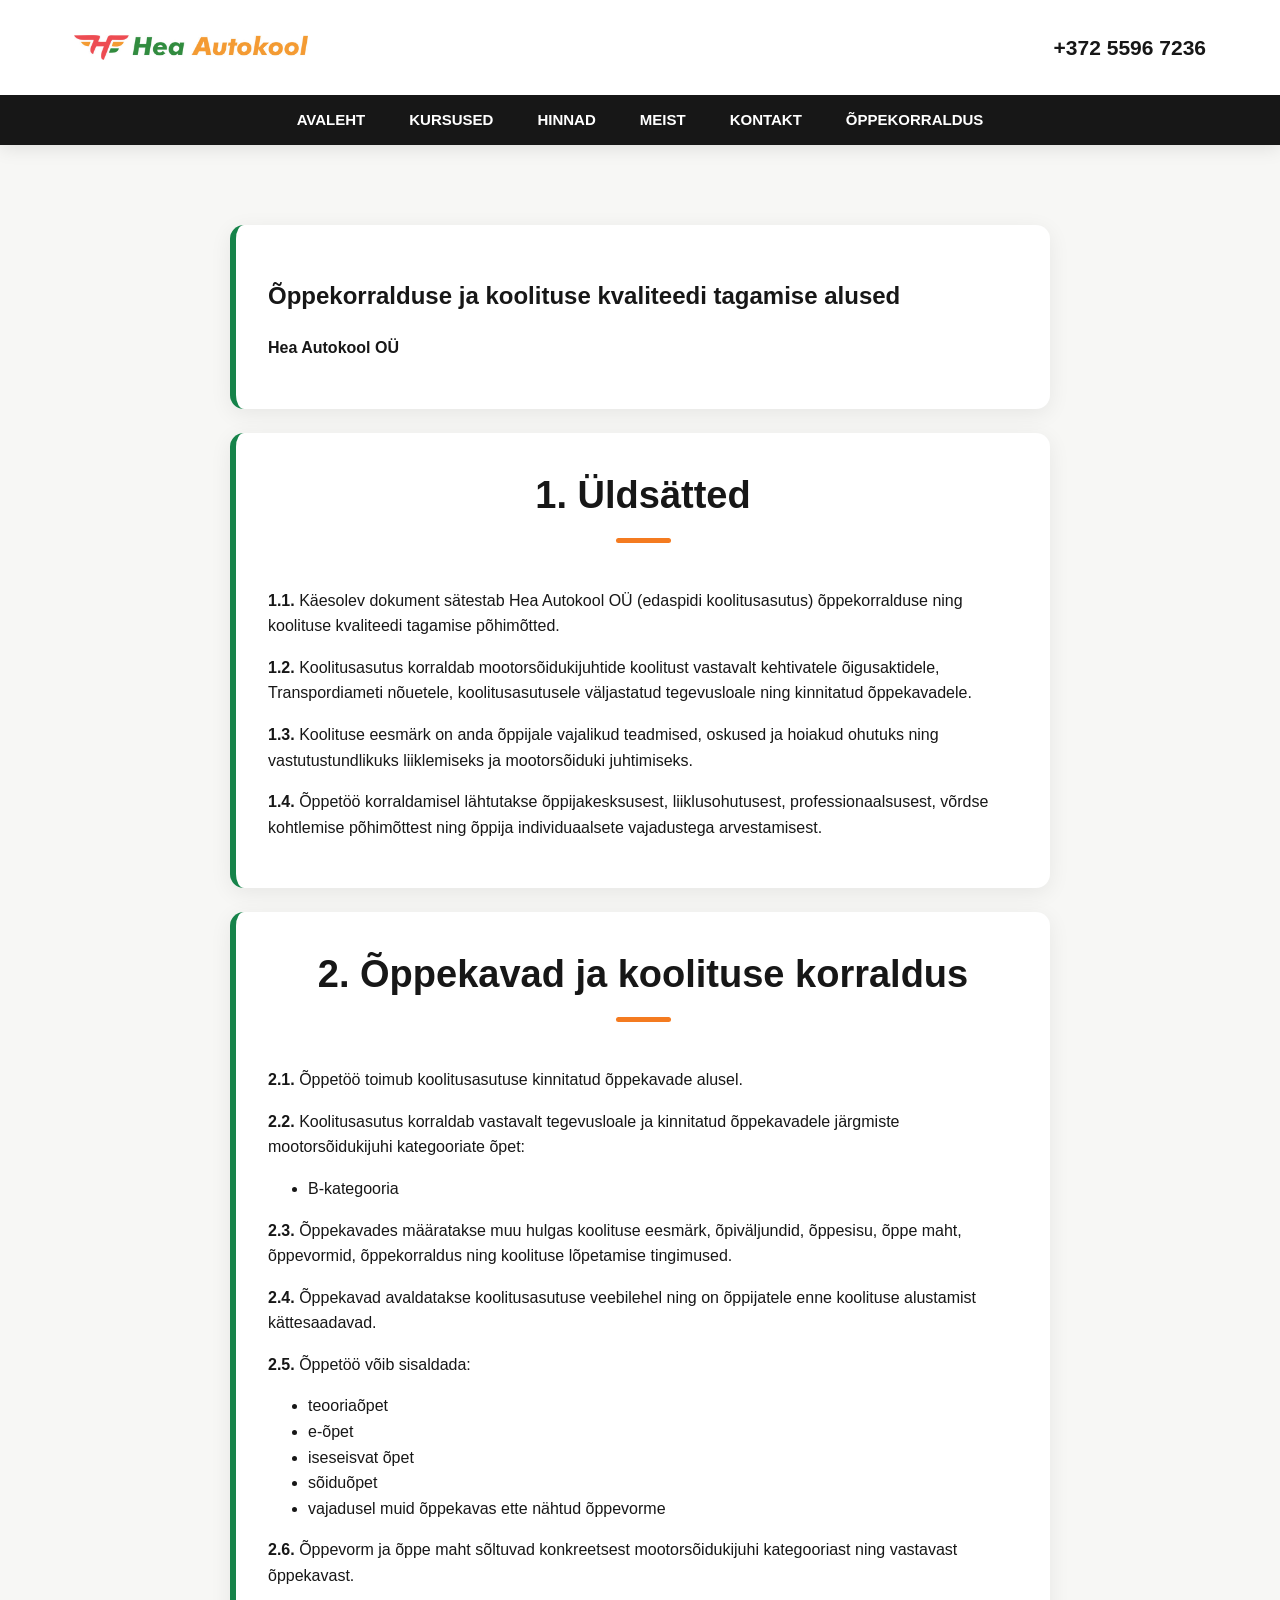
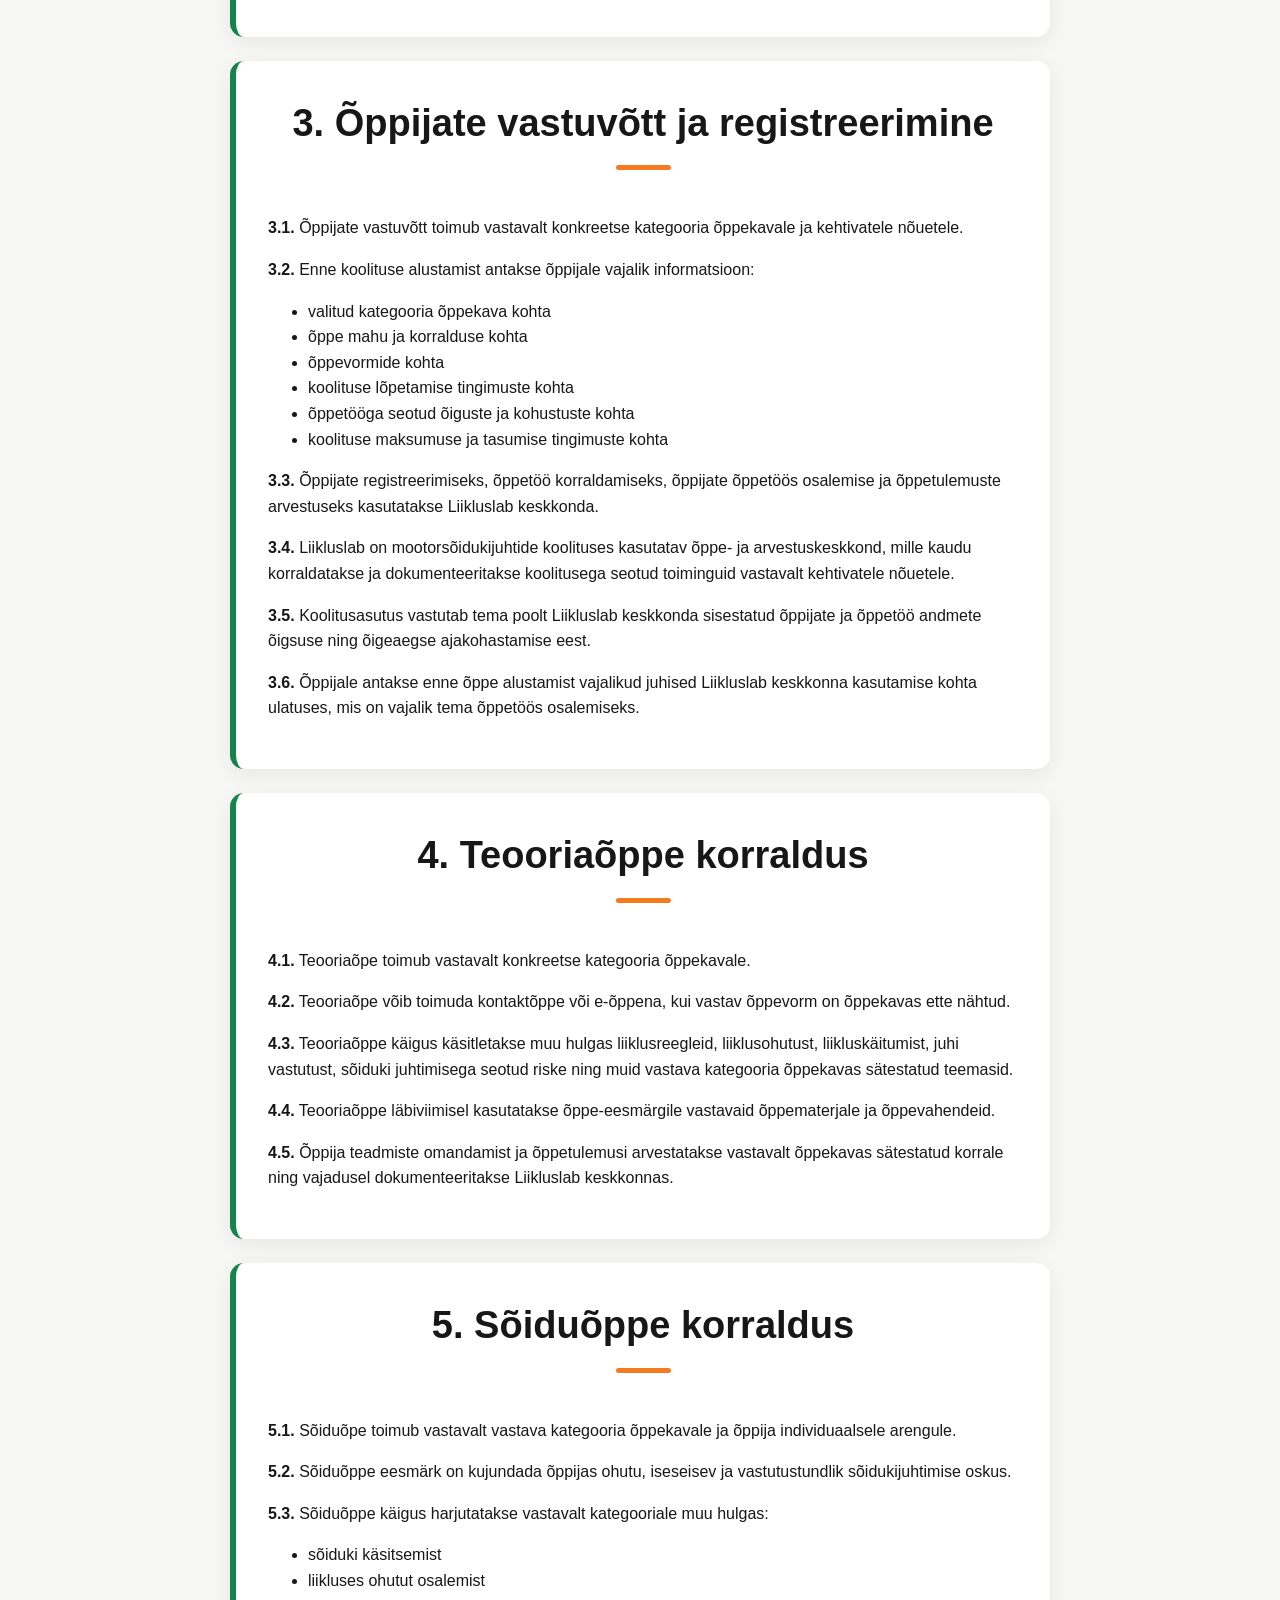
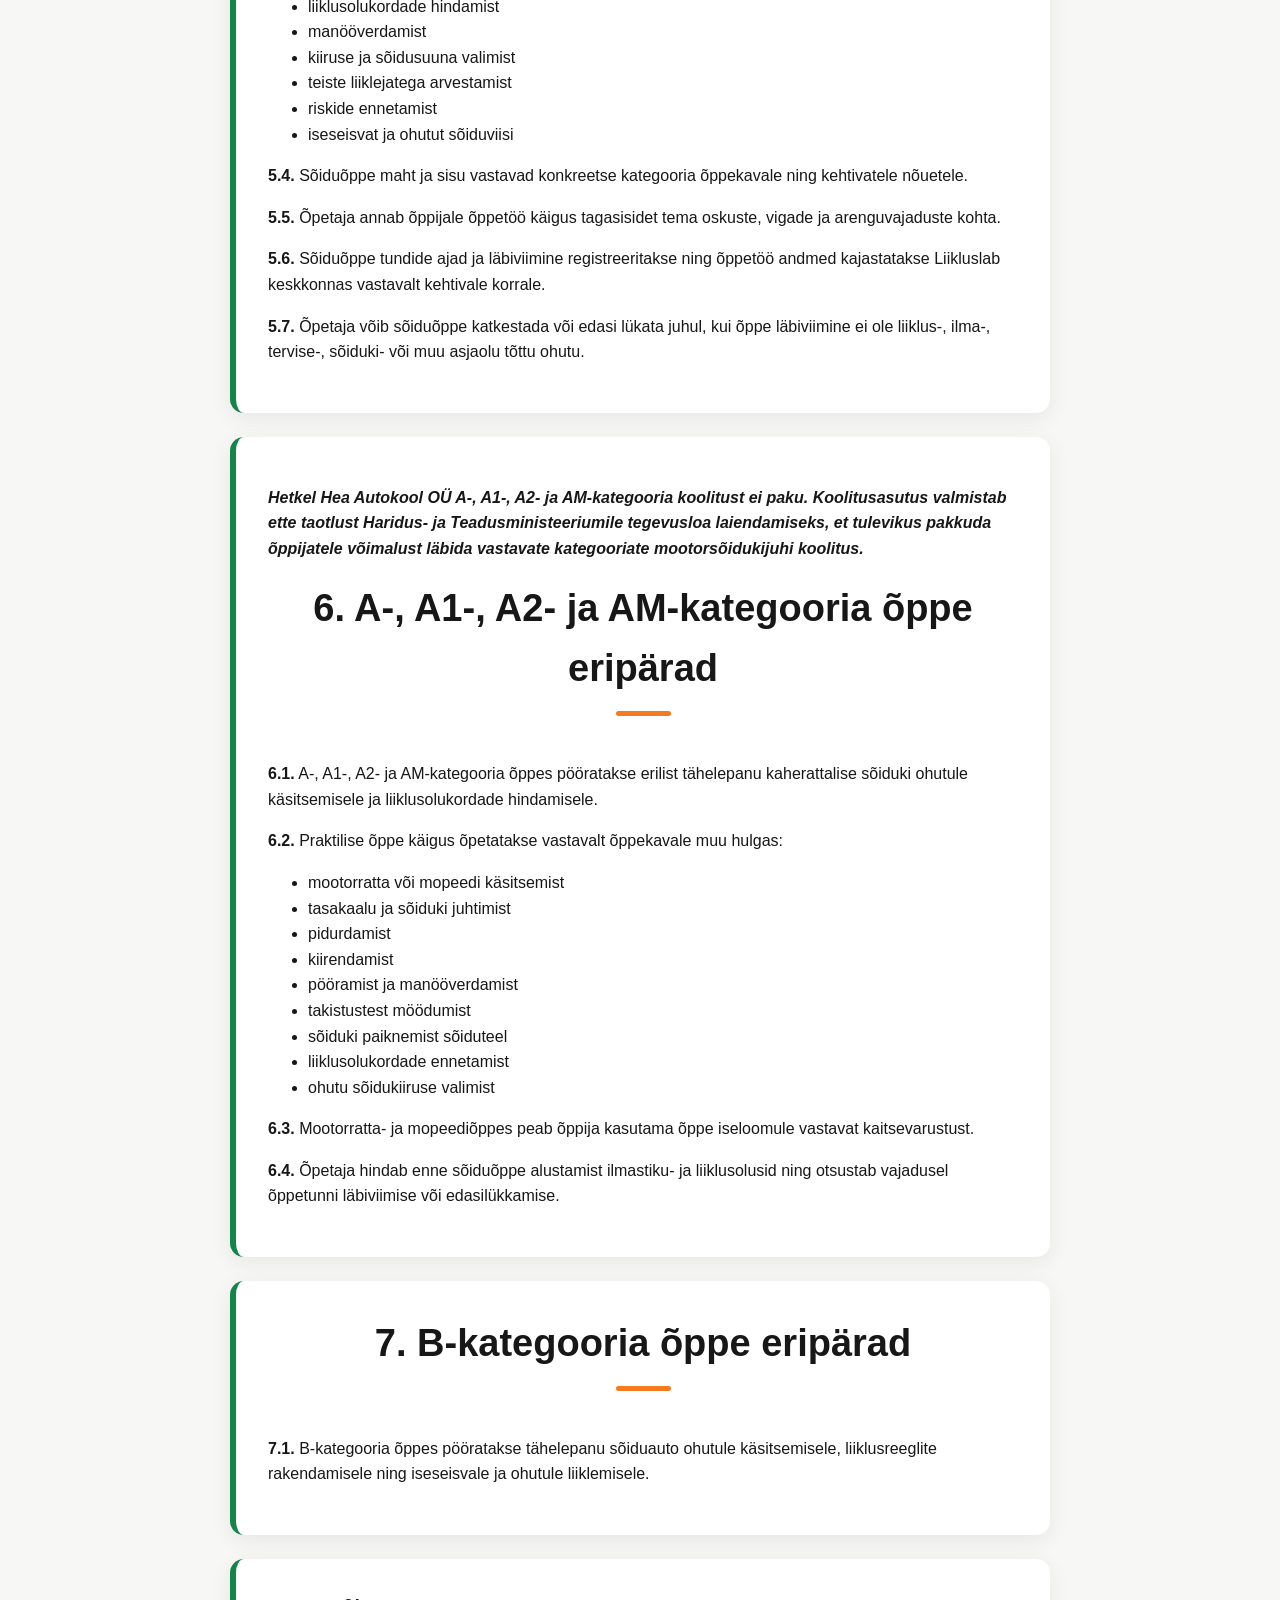
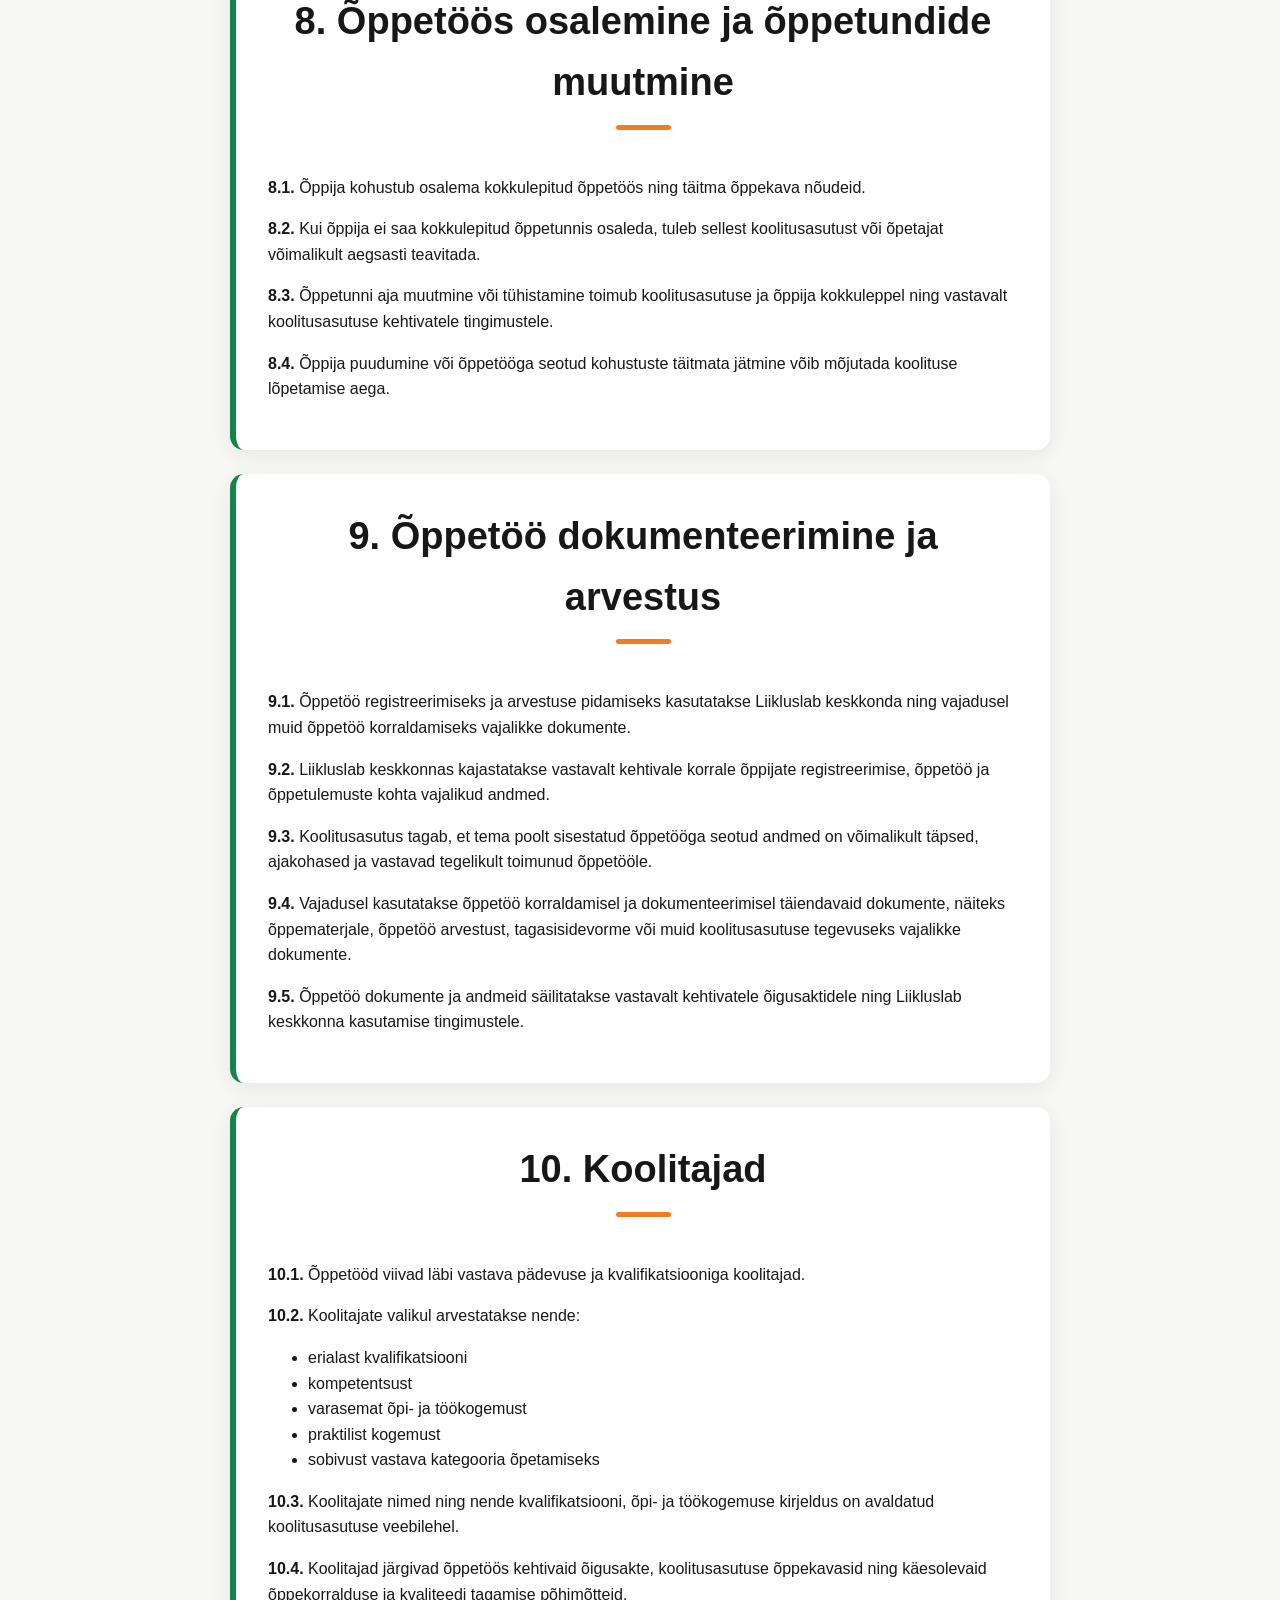
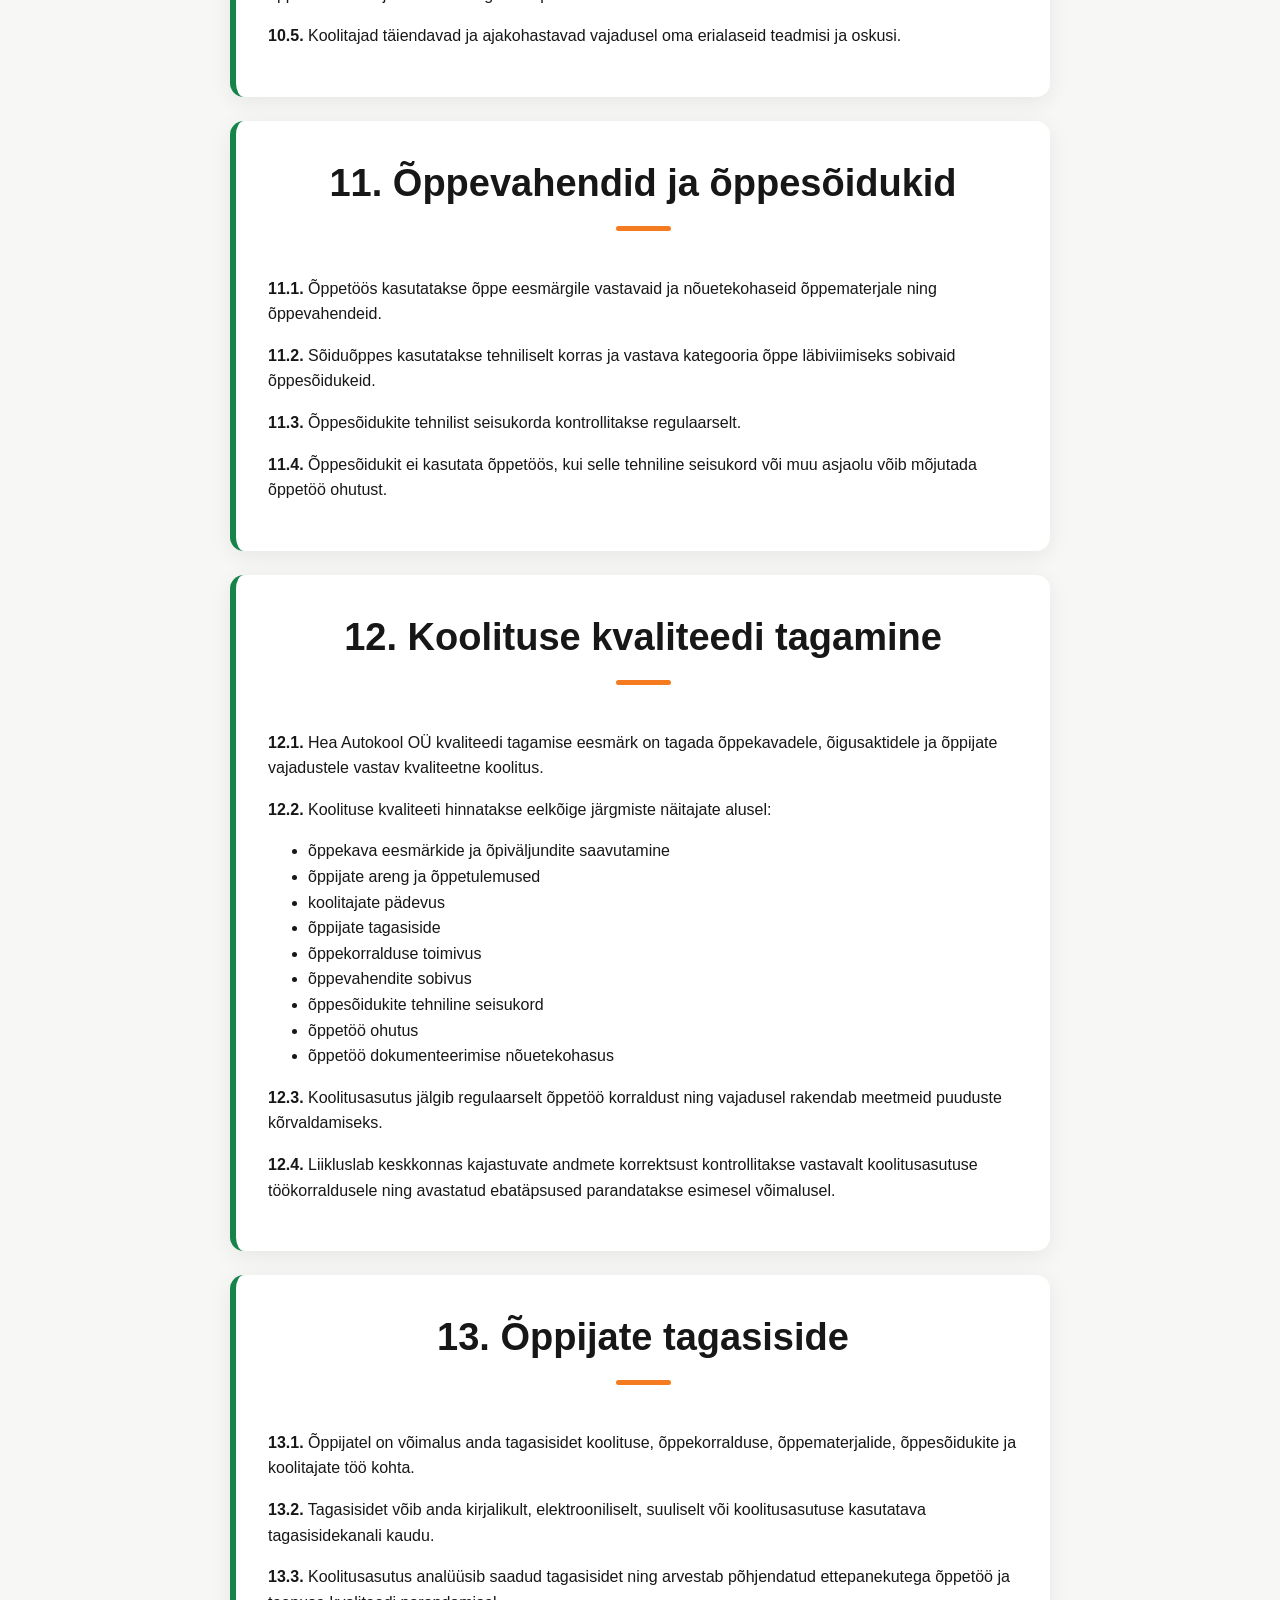
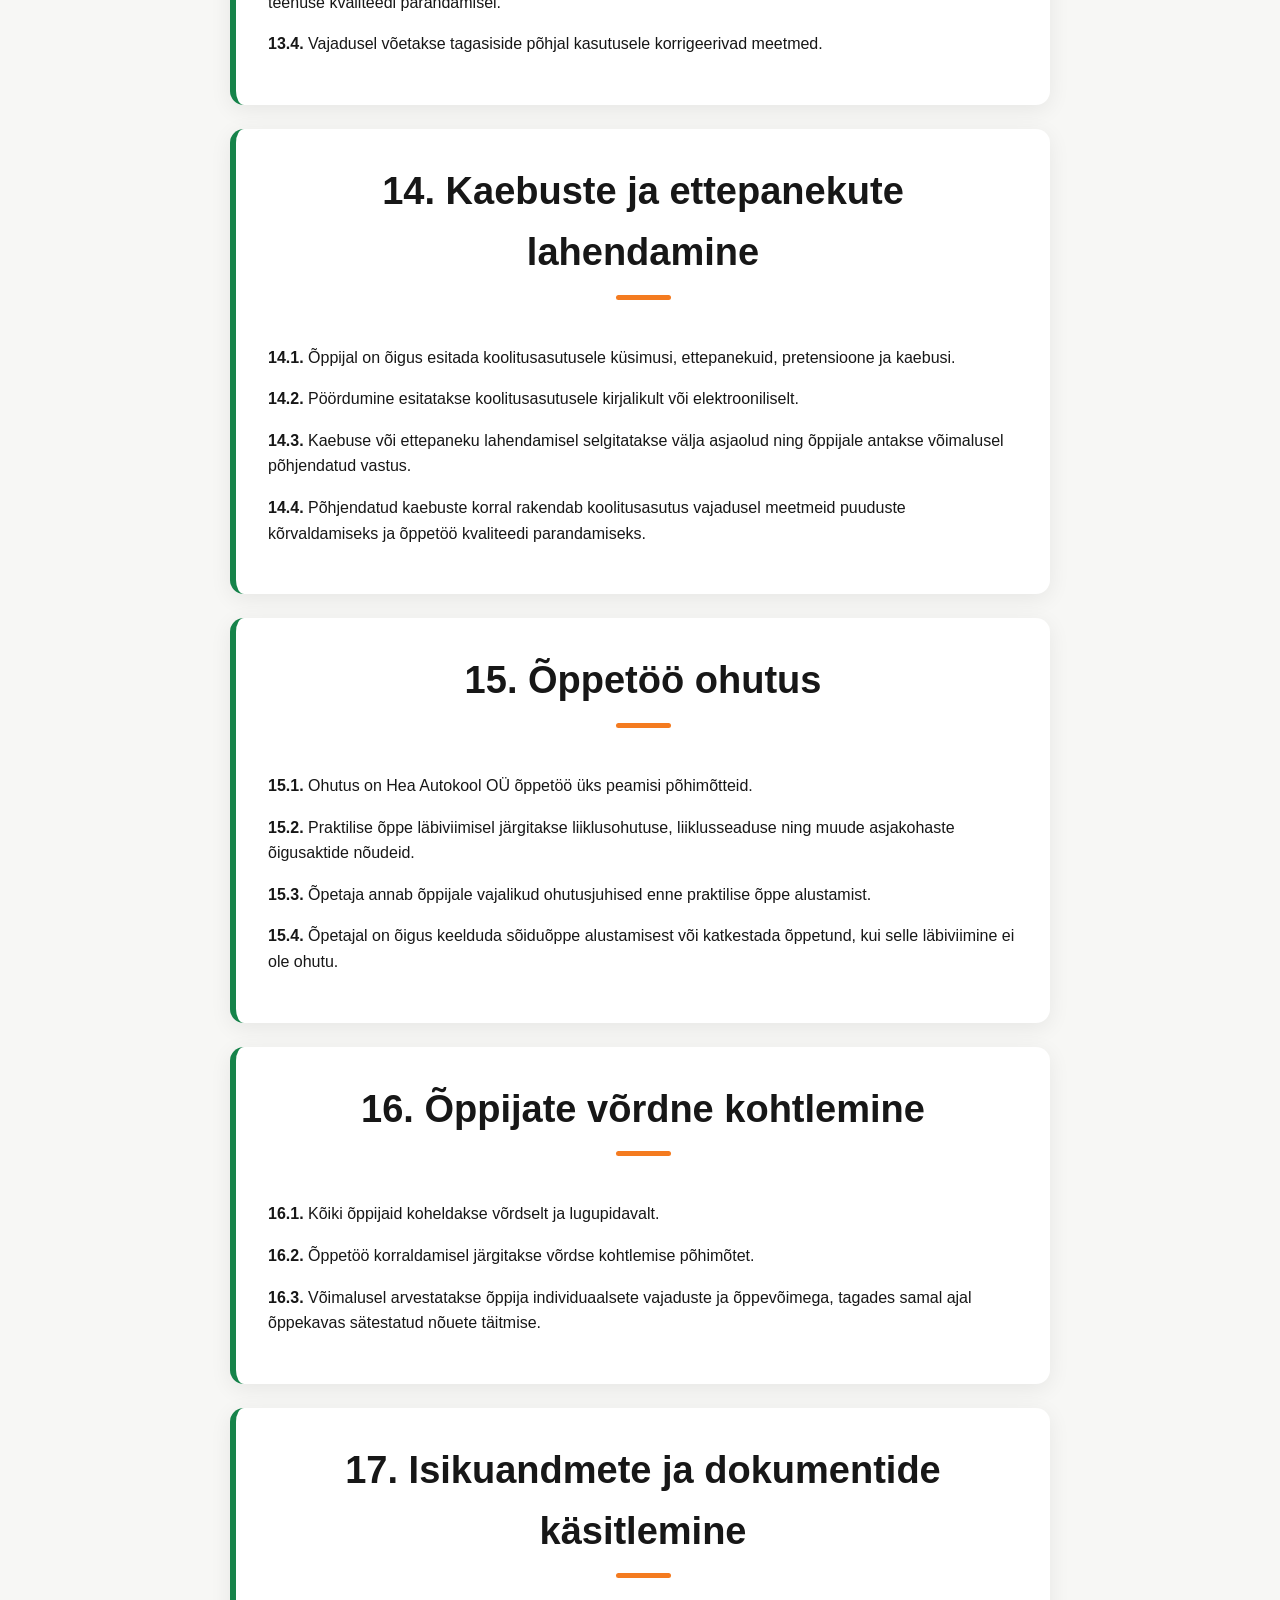
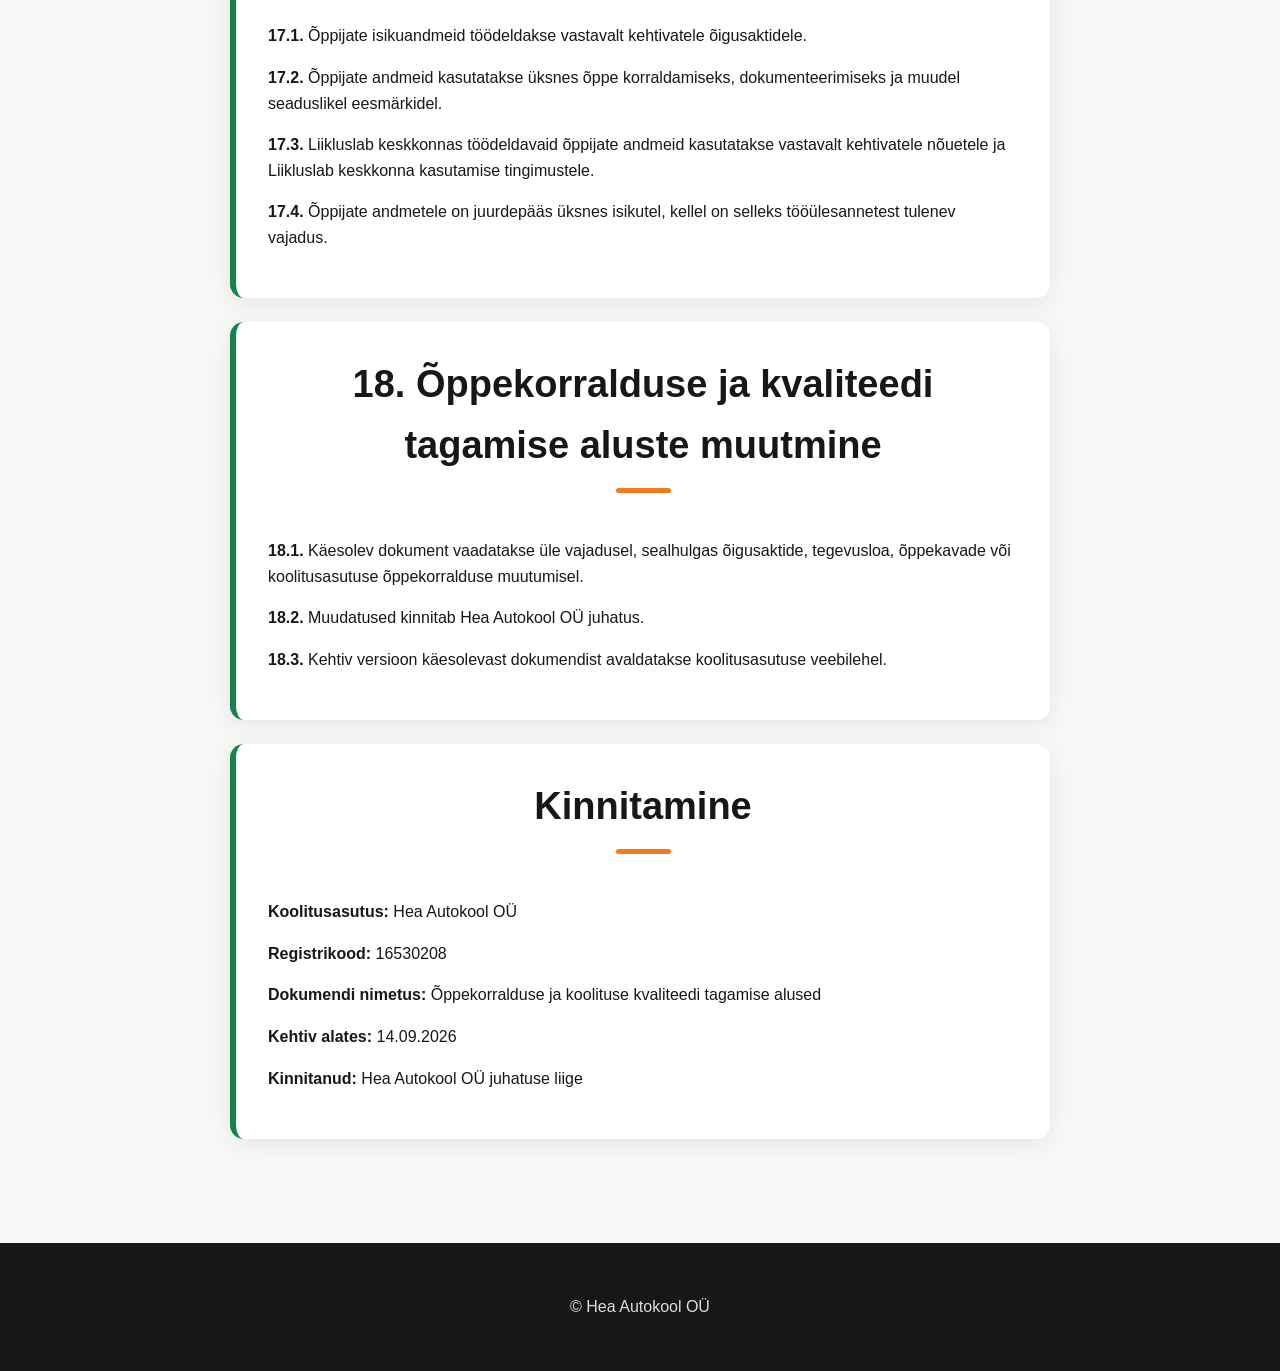
==== commit c7c0574a: "Update oppekorraldus.html" ====
--- a/oppekorraldus.html
+++ b/oppekorraldus.html
@@ -270,8 +270,16 @@
         </div>
 
 
-        <!--<div class="box">
-
+        <div class="box">
+    <p>
+        <strong><em>
+            Hetkel Hea Autokool OÜ A-, A1-, A2- ja AM-kategooria
+            koolitust ei paku. Koolitusasutus valmistab ette taotlust
+            Haridus- ja Teadusministeeriumile tegevusloa laiendamiseks,
+            et tulevikus pakkuda õppijatele võimalust läbida vastavate
+            kategooriate mootorsõidukijuhi koolitus.
+        </em></strong>
+    </p>
             <h2>6. A-, A1-, A2- ja AM-kategooria õppe eripärad</h2>
 
             <p><strong>6.1.</strong> A-, A1-, A2- ja AM-kategooria õppes pööratakse erilist tähelepanu kaherattalise sõiduki ohutule käsitsemisele ja liiklusolukordade hindamisele.</p>
@@ -294,7 +302,7 @@
 
             <p><strong>6.4.</strong> Õpetaja hindab enne sõiduõppe alustamist ilmastiku- ja liiklusolusid ning otsustab vajadusel õppetunni läbiviimise või edasilükkamise.</p>
 
-        </div>-->
+        </div>
 
 
         <div class="box">
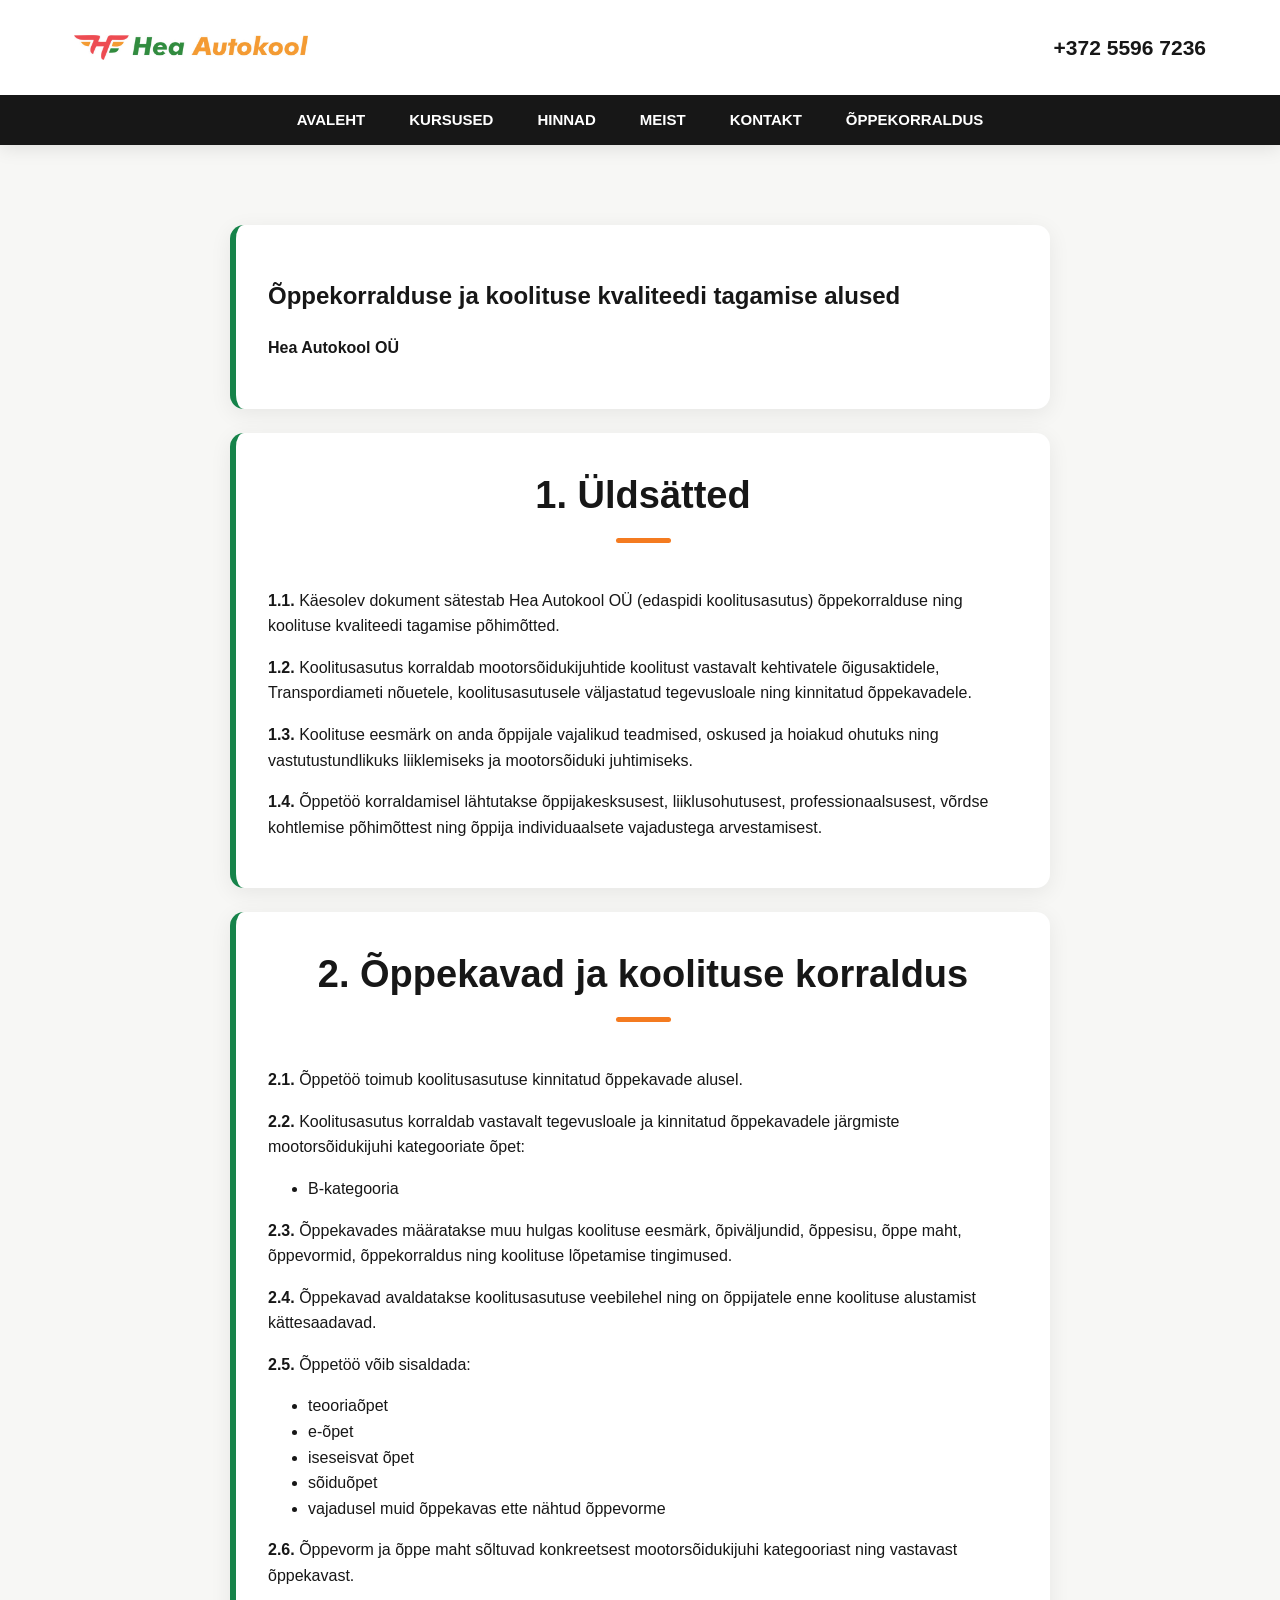
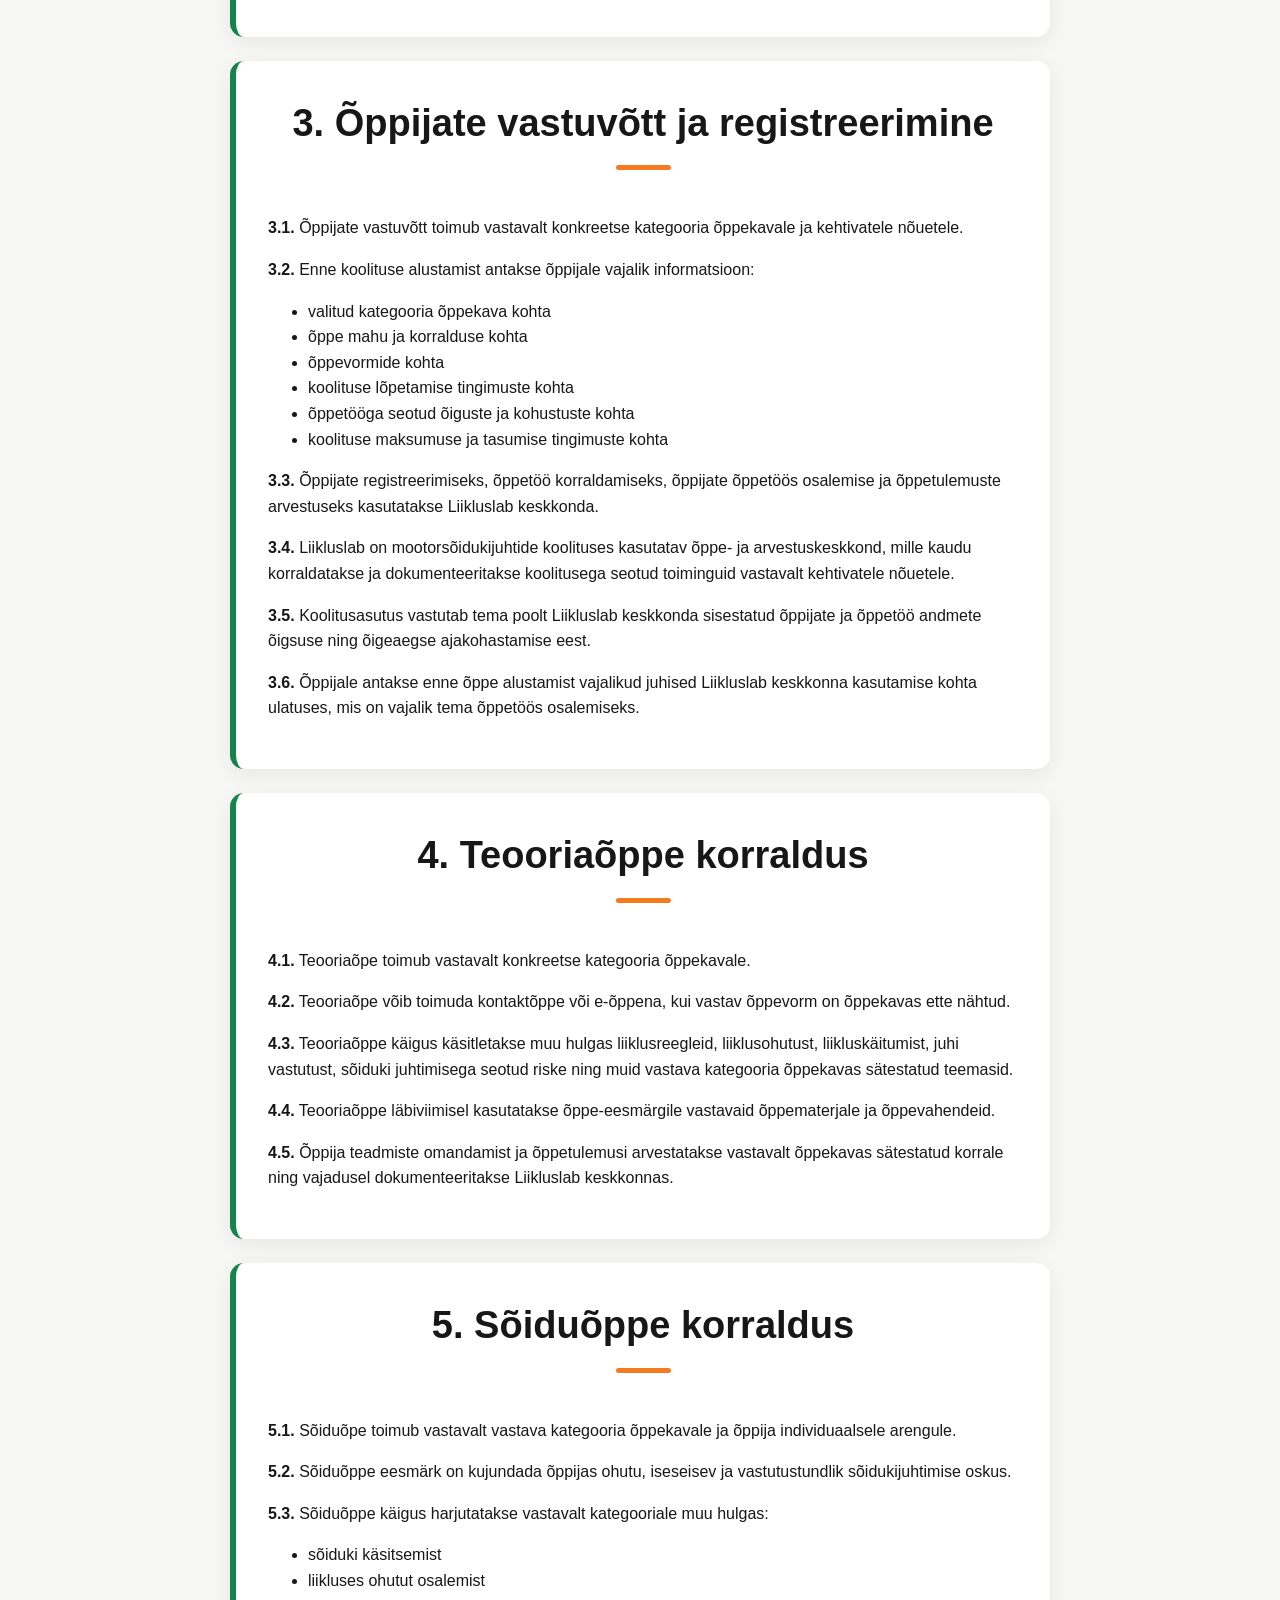
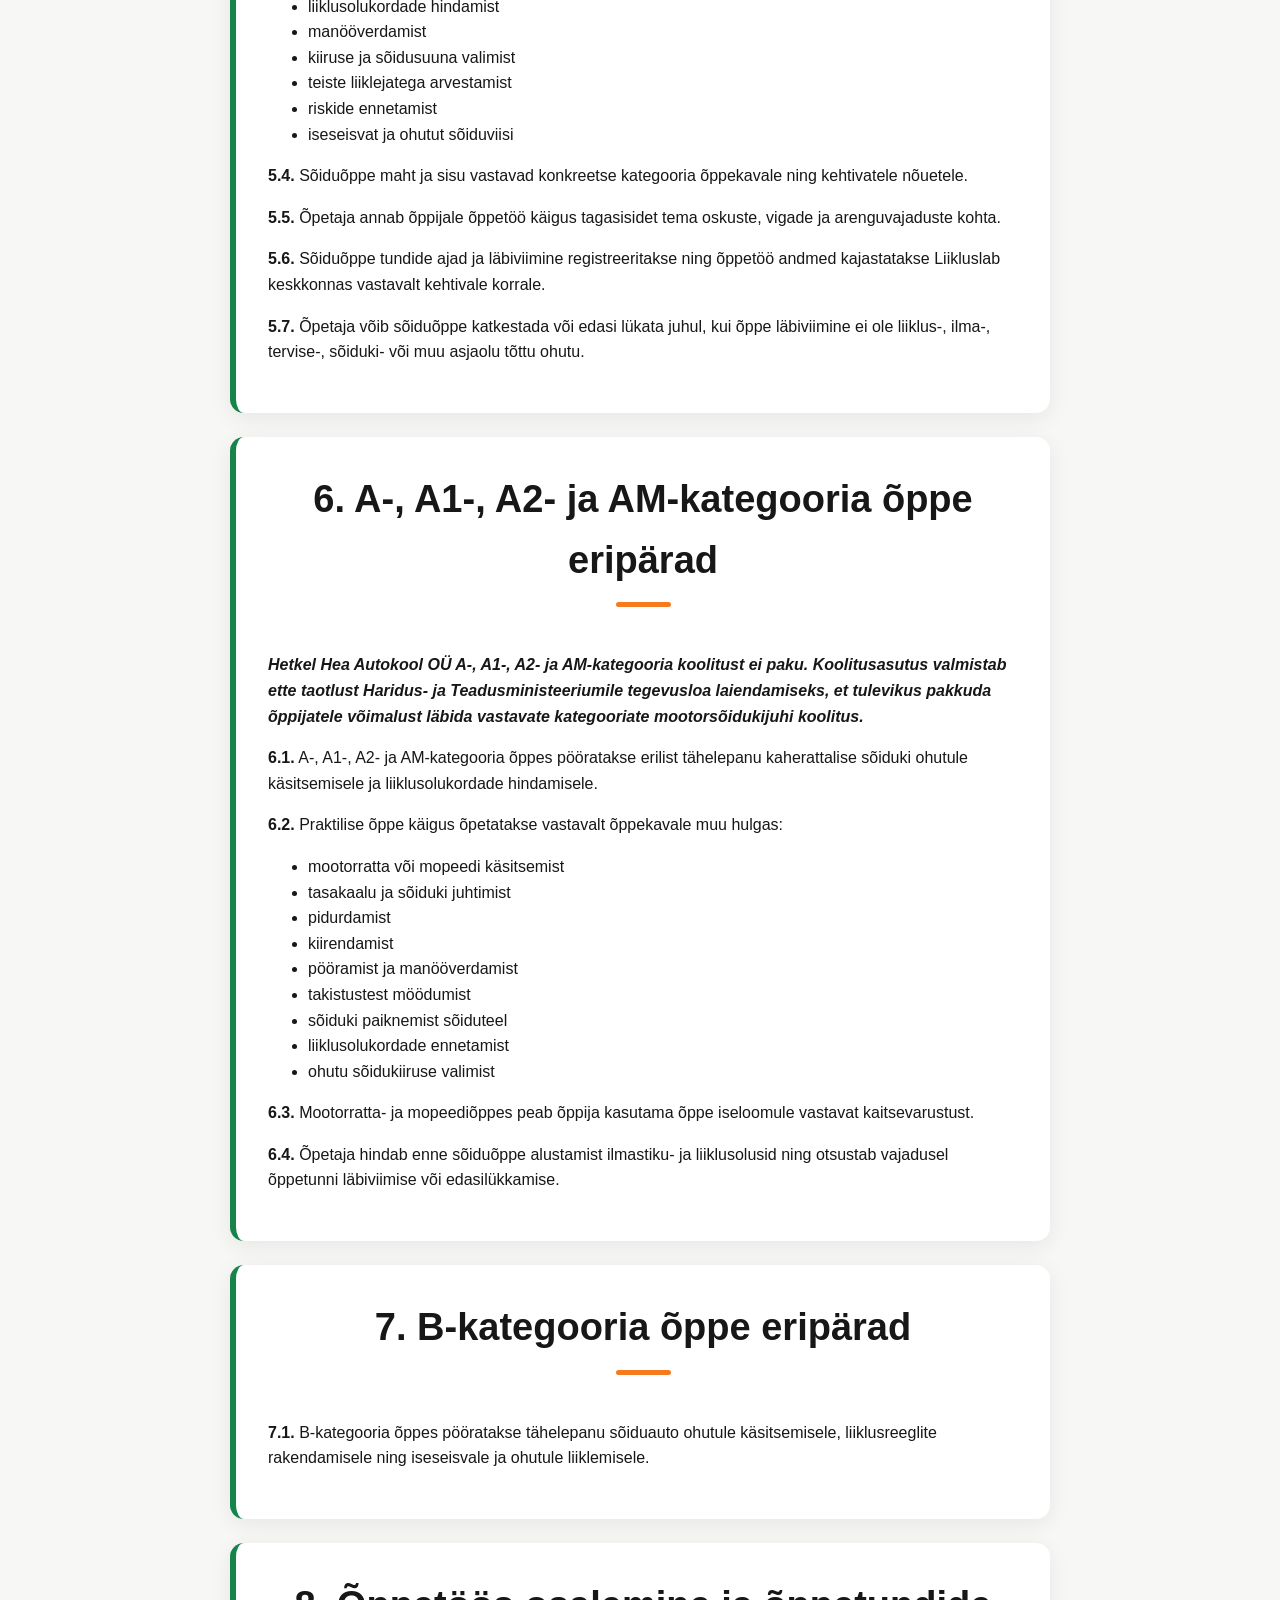
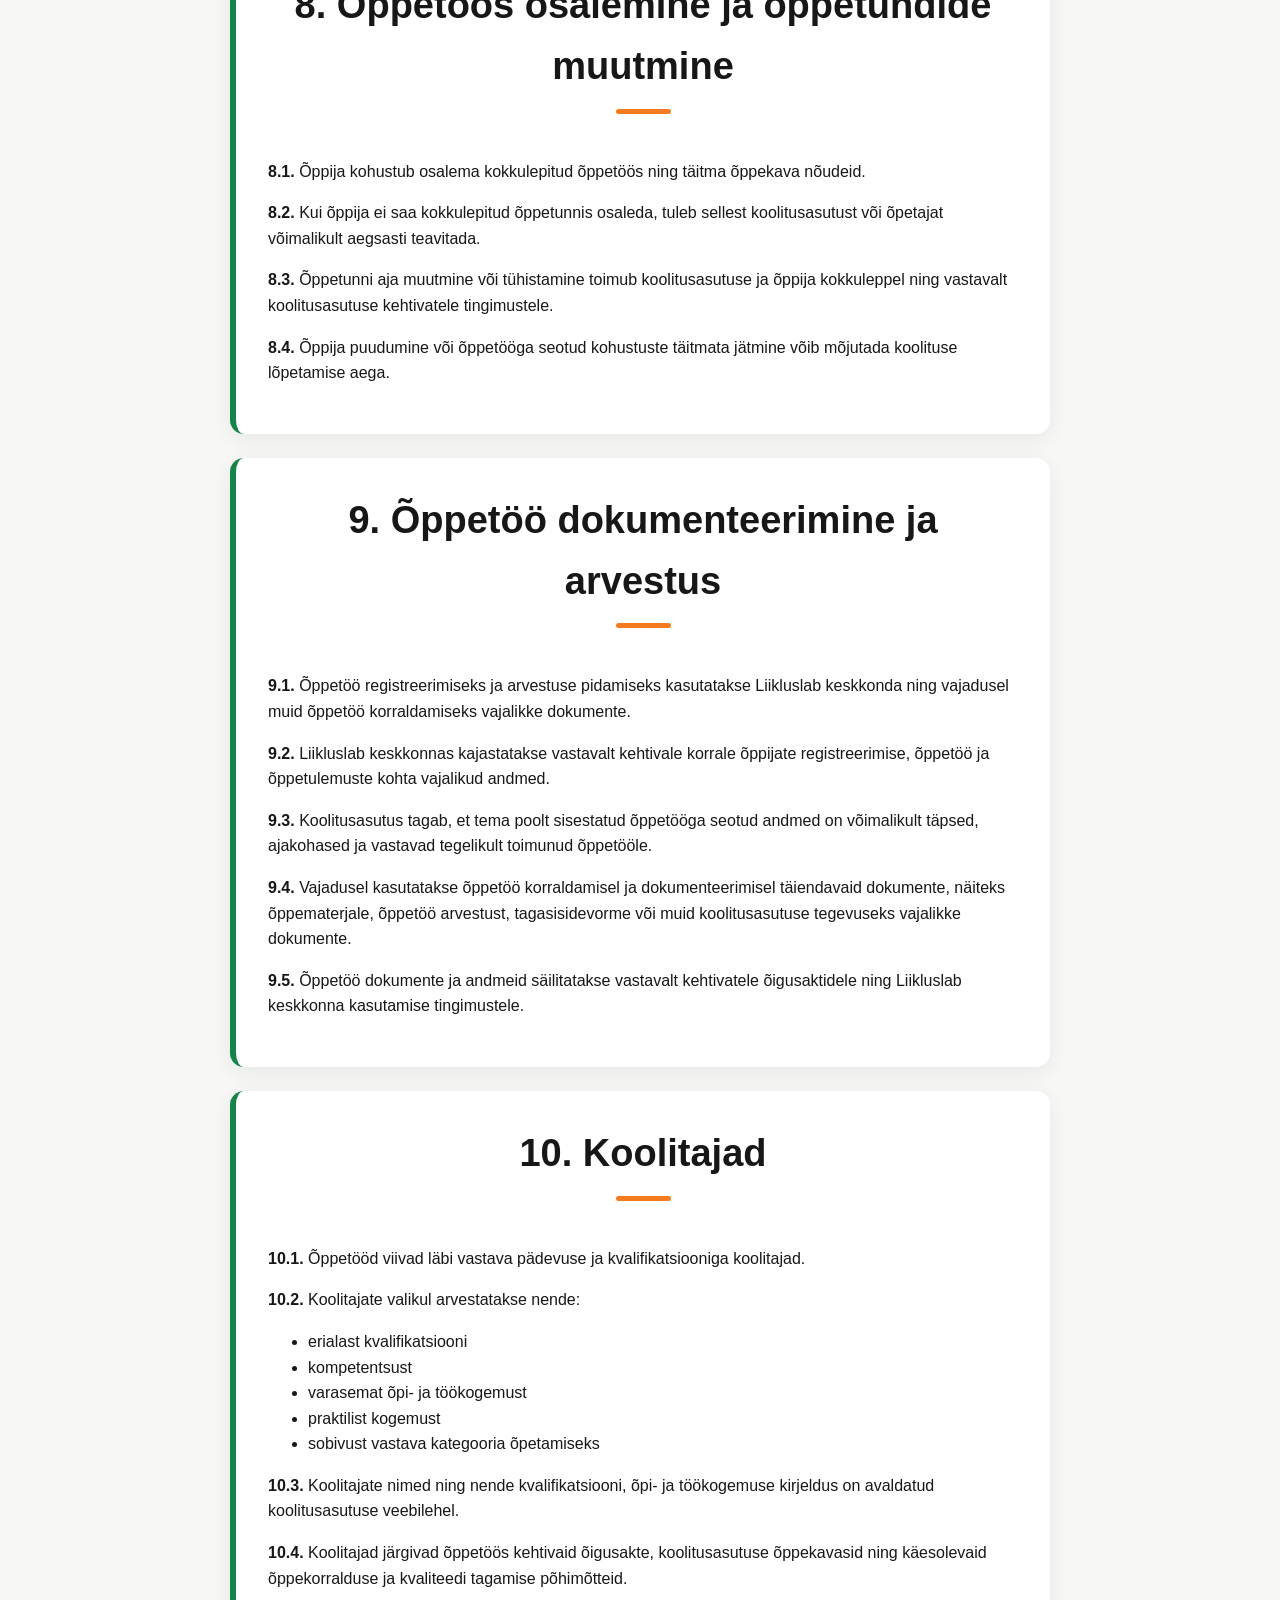
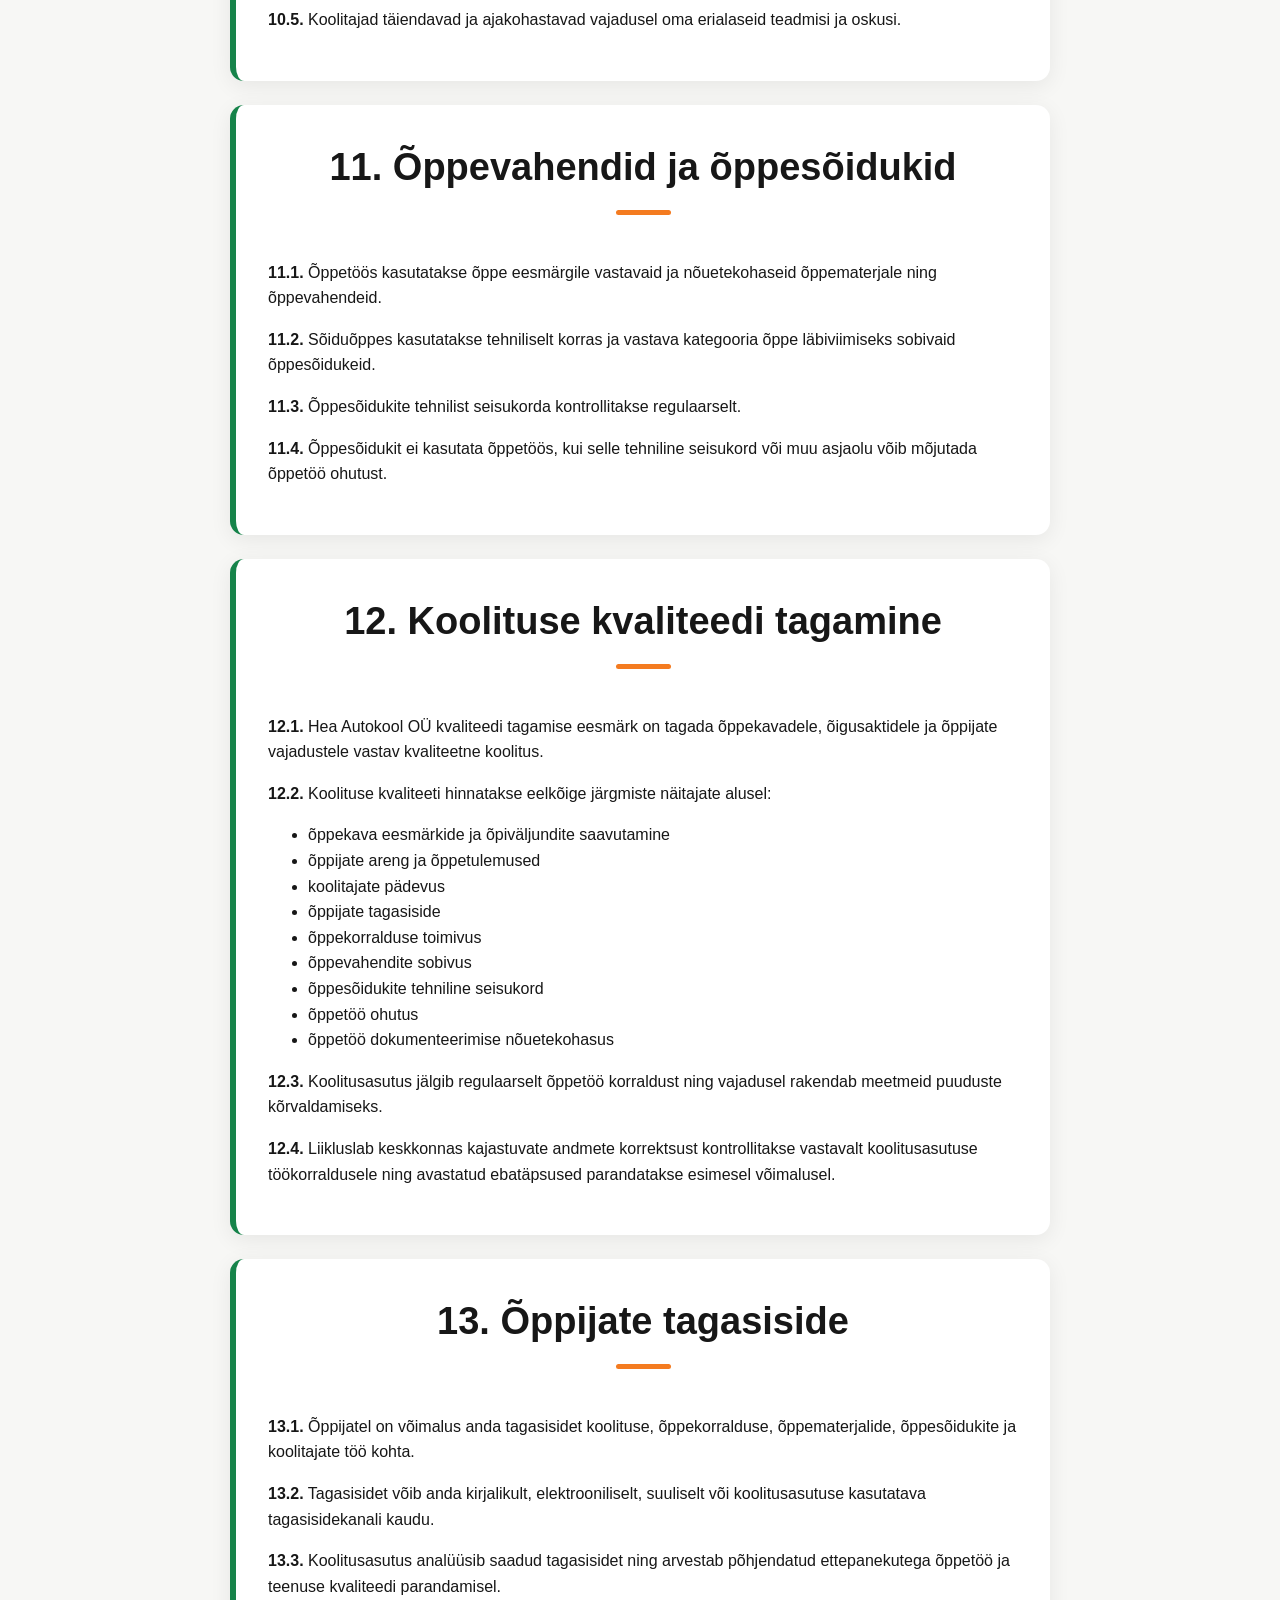
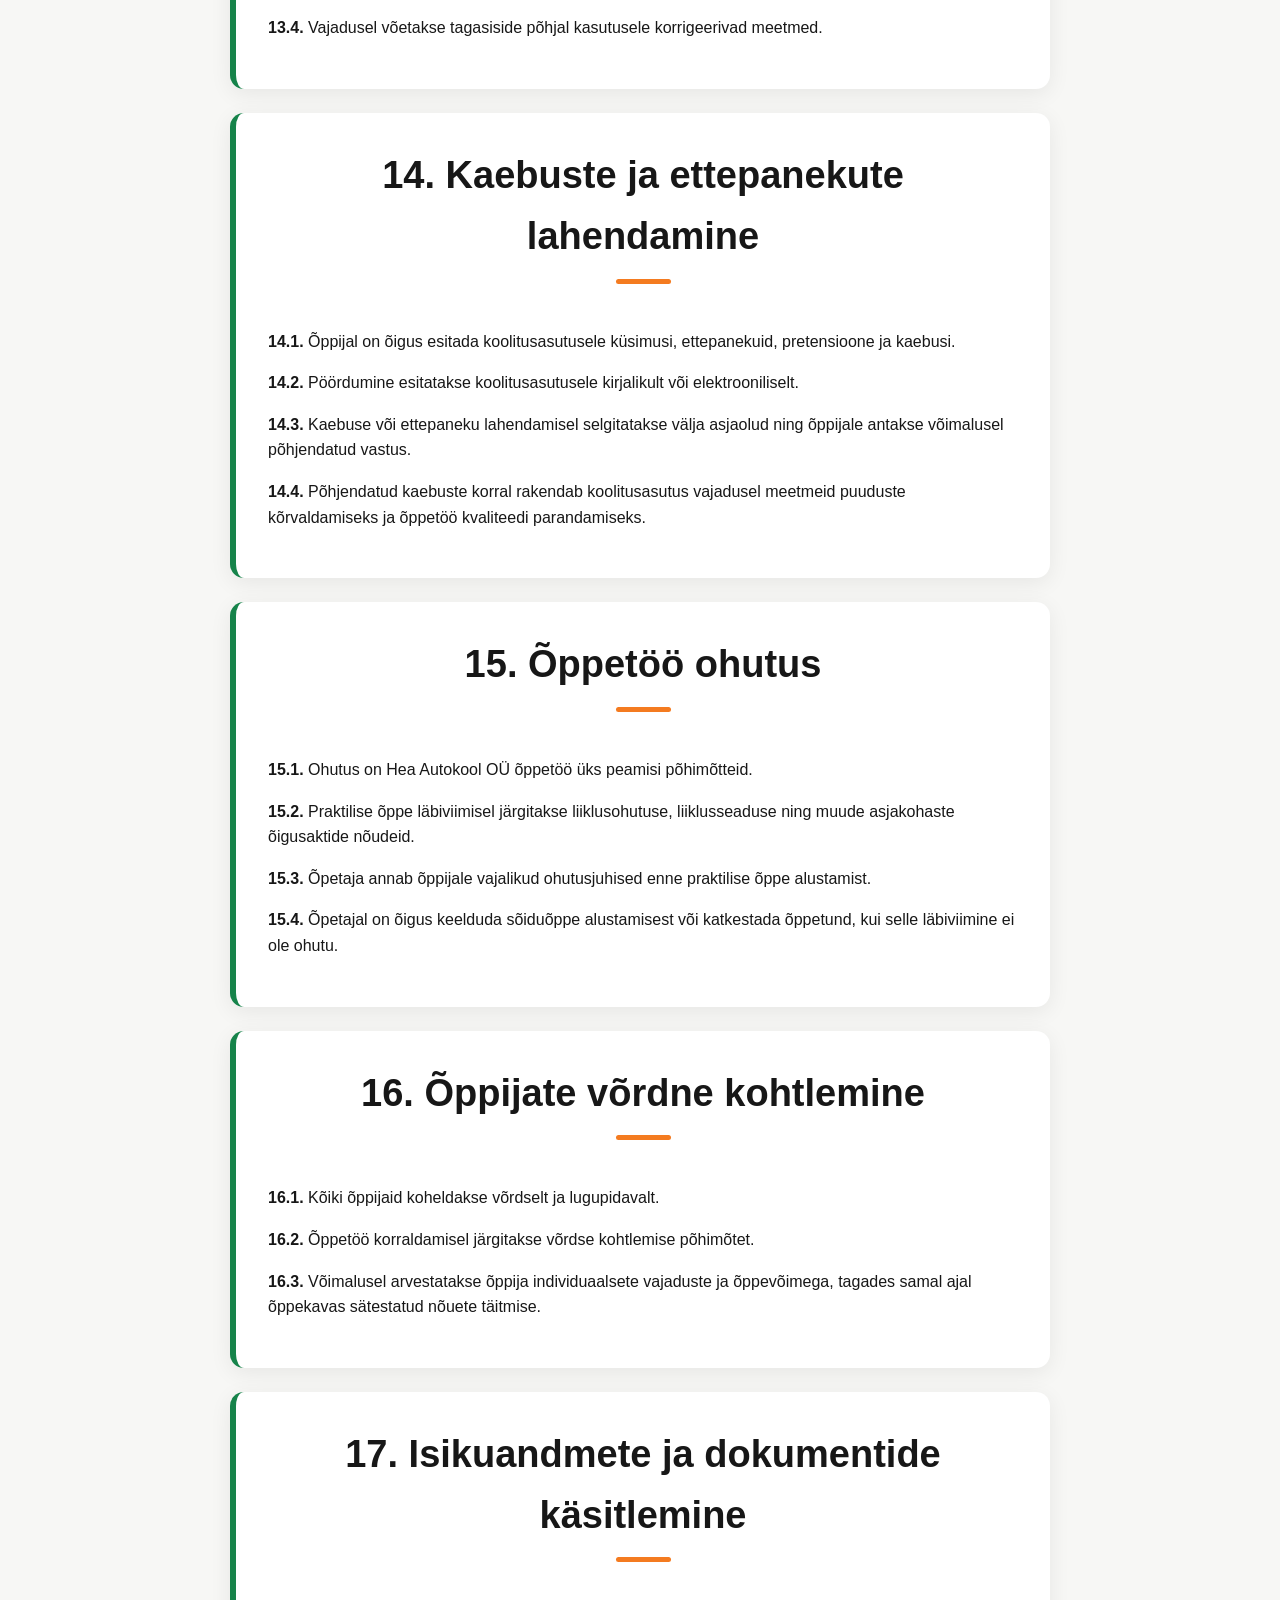
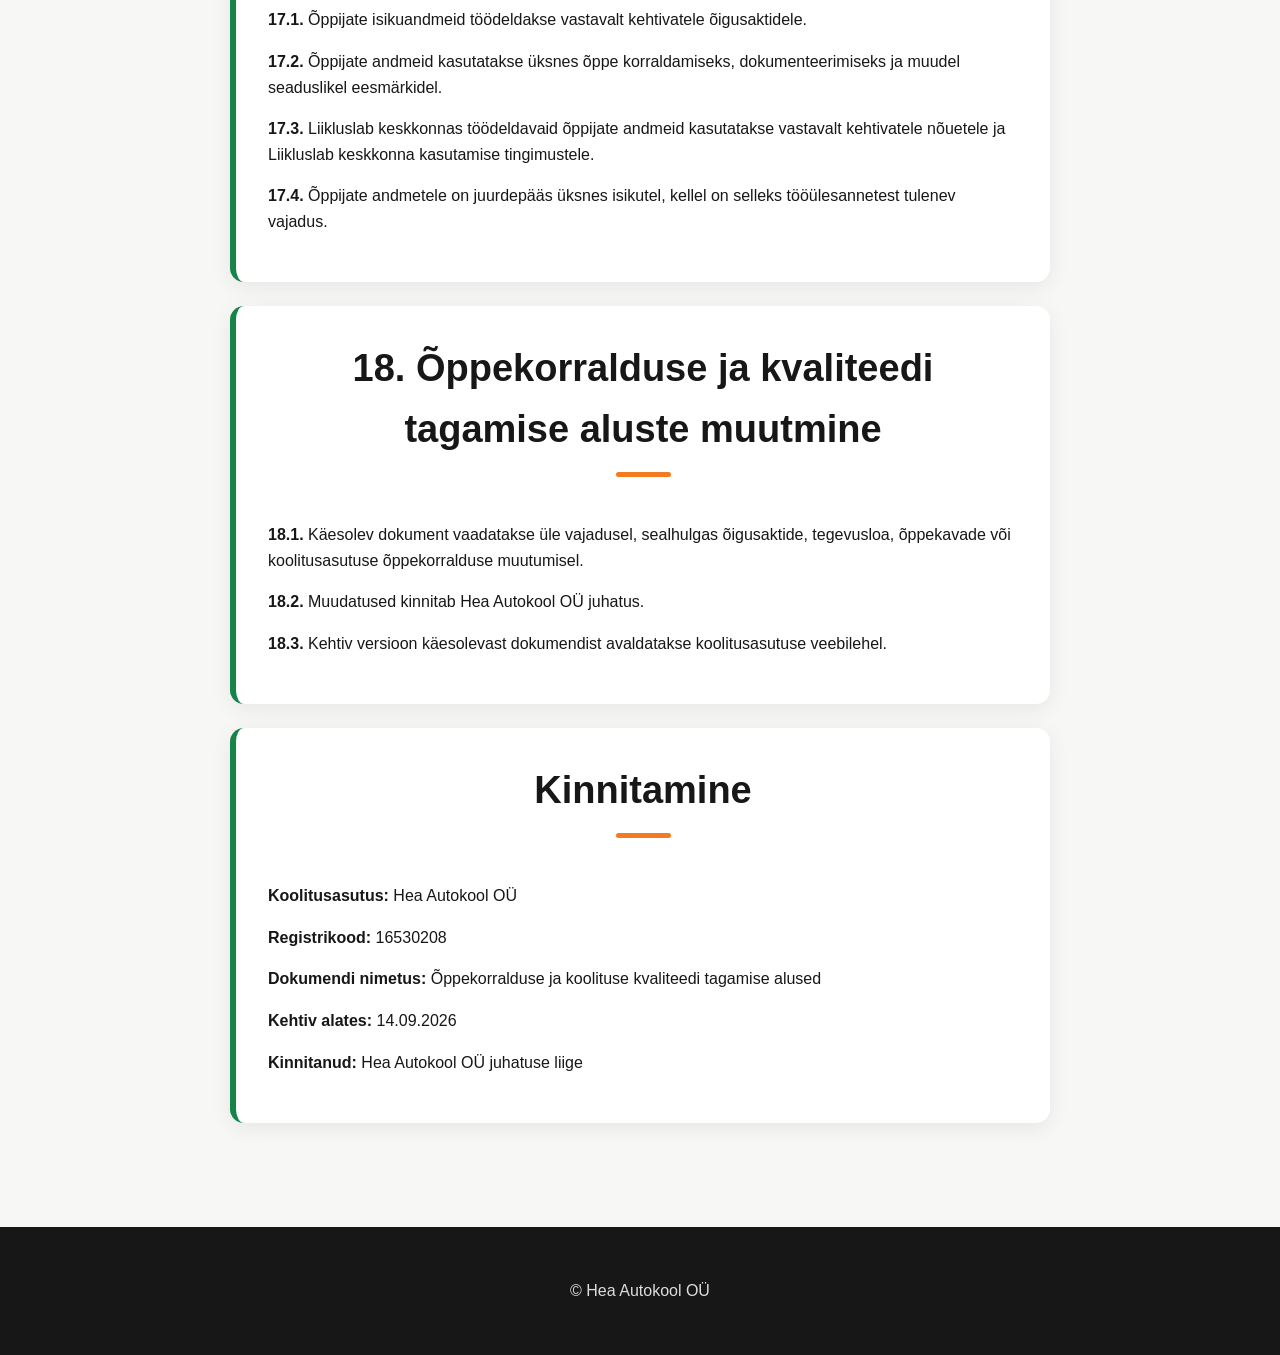
==== commit d8c711c3: "Update oppekorraldus.html" ====
--- a/oppekorraldus.html
+++ b/oppekorraldus.html
@@ -271,6 +271,8 @@
 
 
         <div class="box">
+
+            <h2>6. A-, A1-, A2- ja AM-kategooria õppe eripärad</h2>
     <p>
         <strong><em>
             Hetkel Hea Autokool OÜ A-, A1-, A2- ja AM-kategooria
@@ -280,8 +282,6 @@
             kategooriate mootorsõidukijuhi koolitus.
         </em></strong>
     </p>
-            <h2>6. A-, A1-, A2- ja AM-kategooria õppe eripärad</h2>
-
             <p><strong>6.1.</strong> A-, A1-, A2- ja AM-kategooria õppes pööratakse erilist tähelepanu kaherattalise sõiduki ohutule käsitsemisele ja liiklusolukordade hindamisele.</p>
 
             <p><strong>6.2.</strong> Praktilise õppe käigus õpetatakse vastavalt õppekavale muu hulgas:</p>
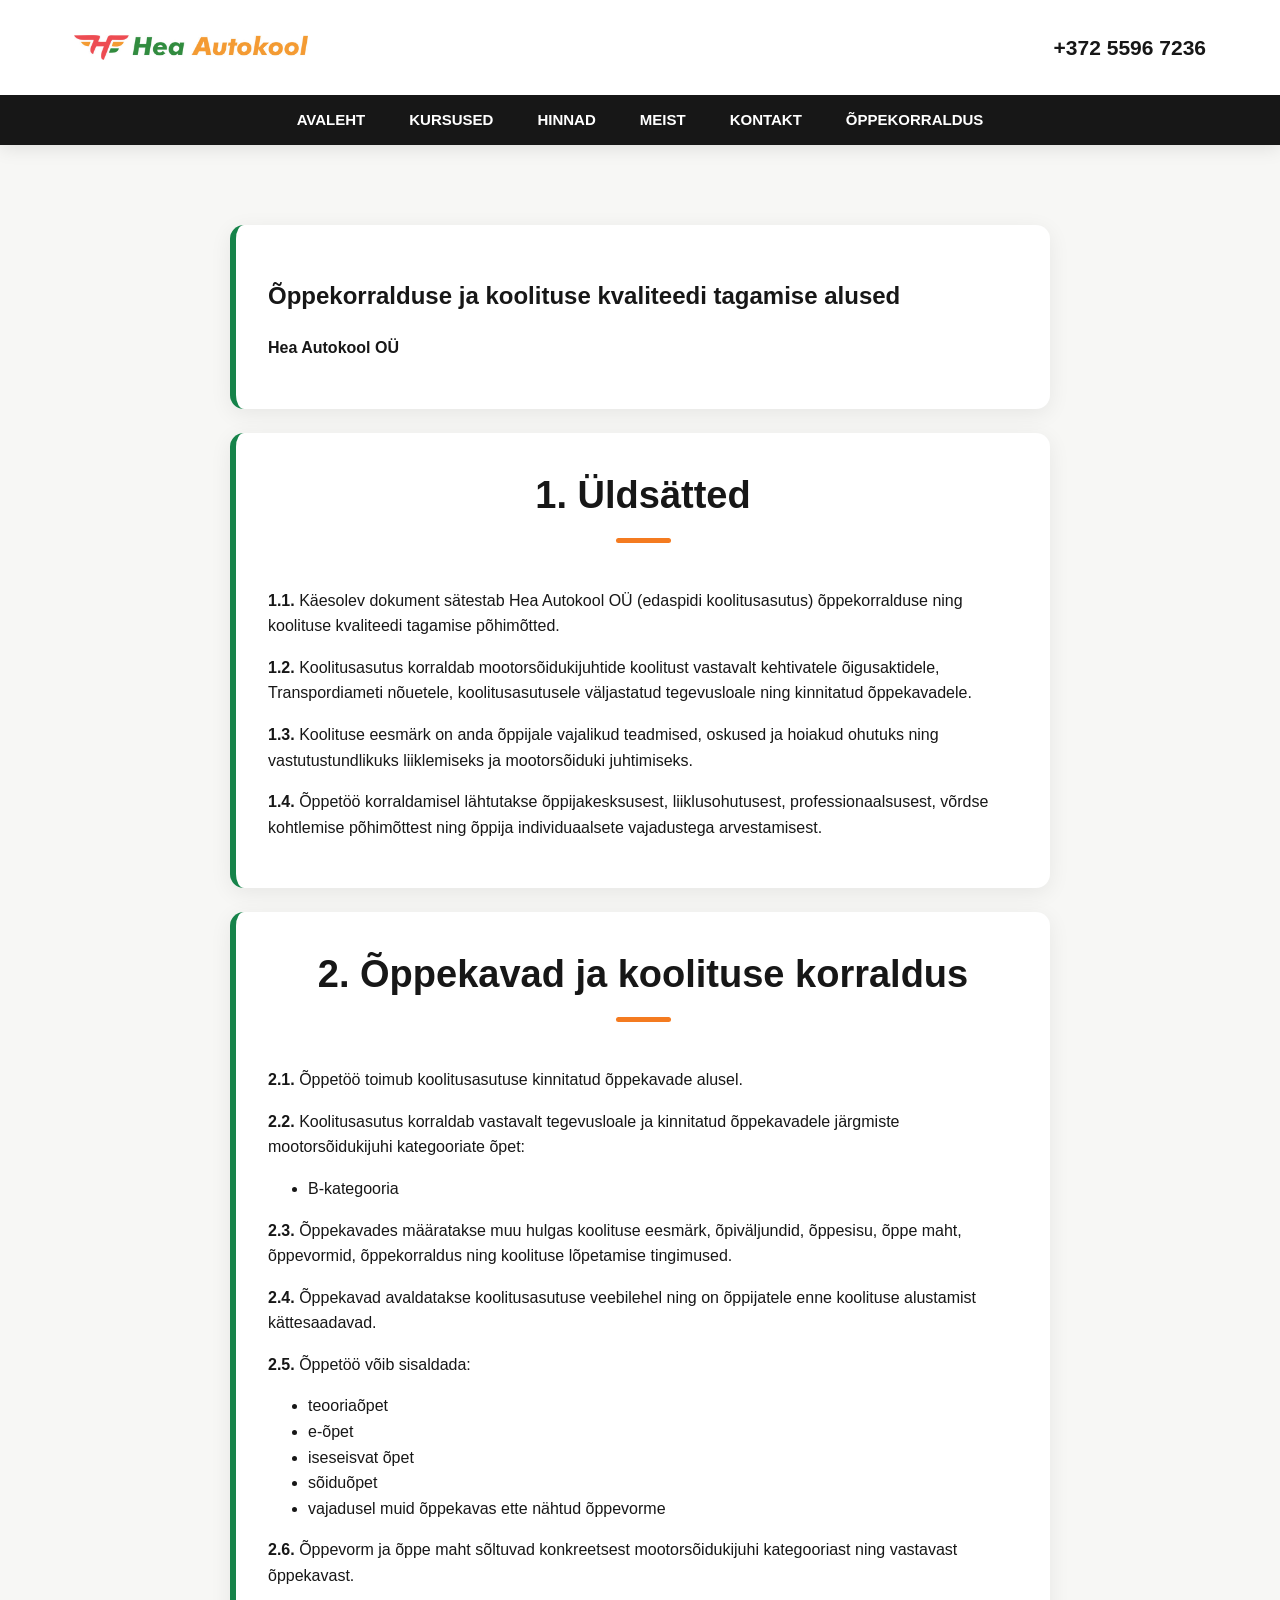
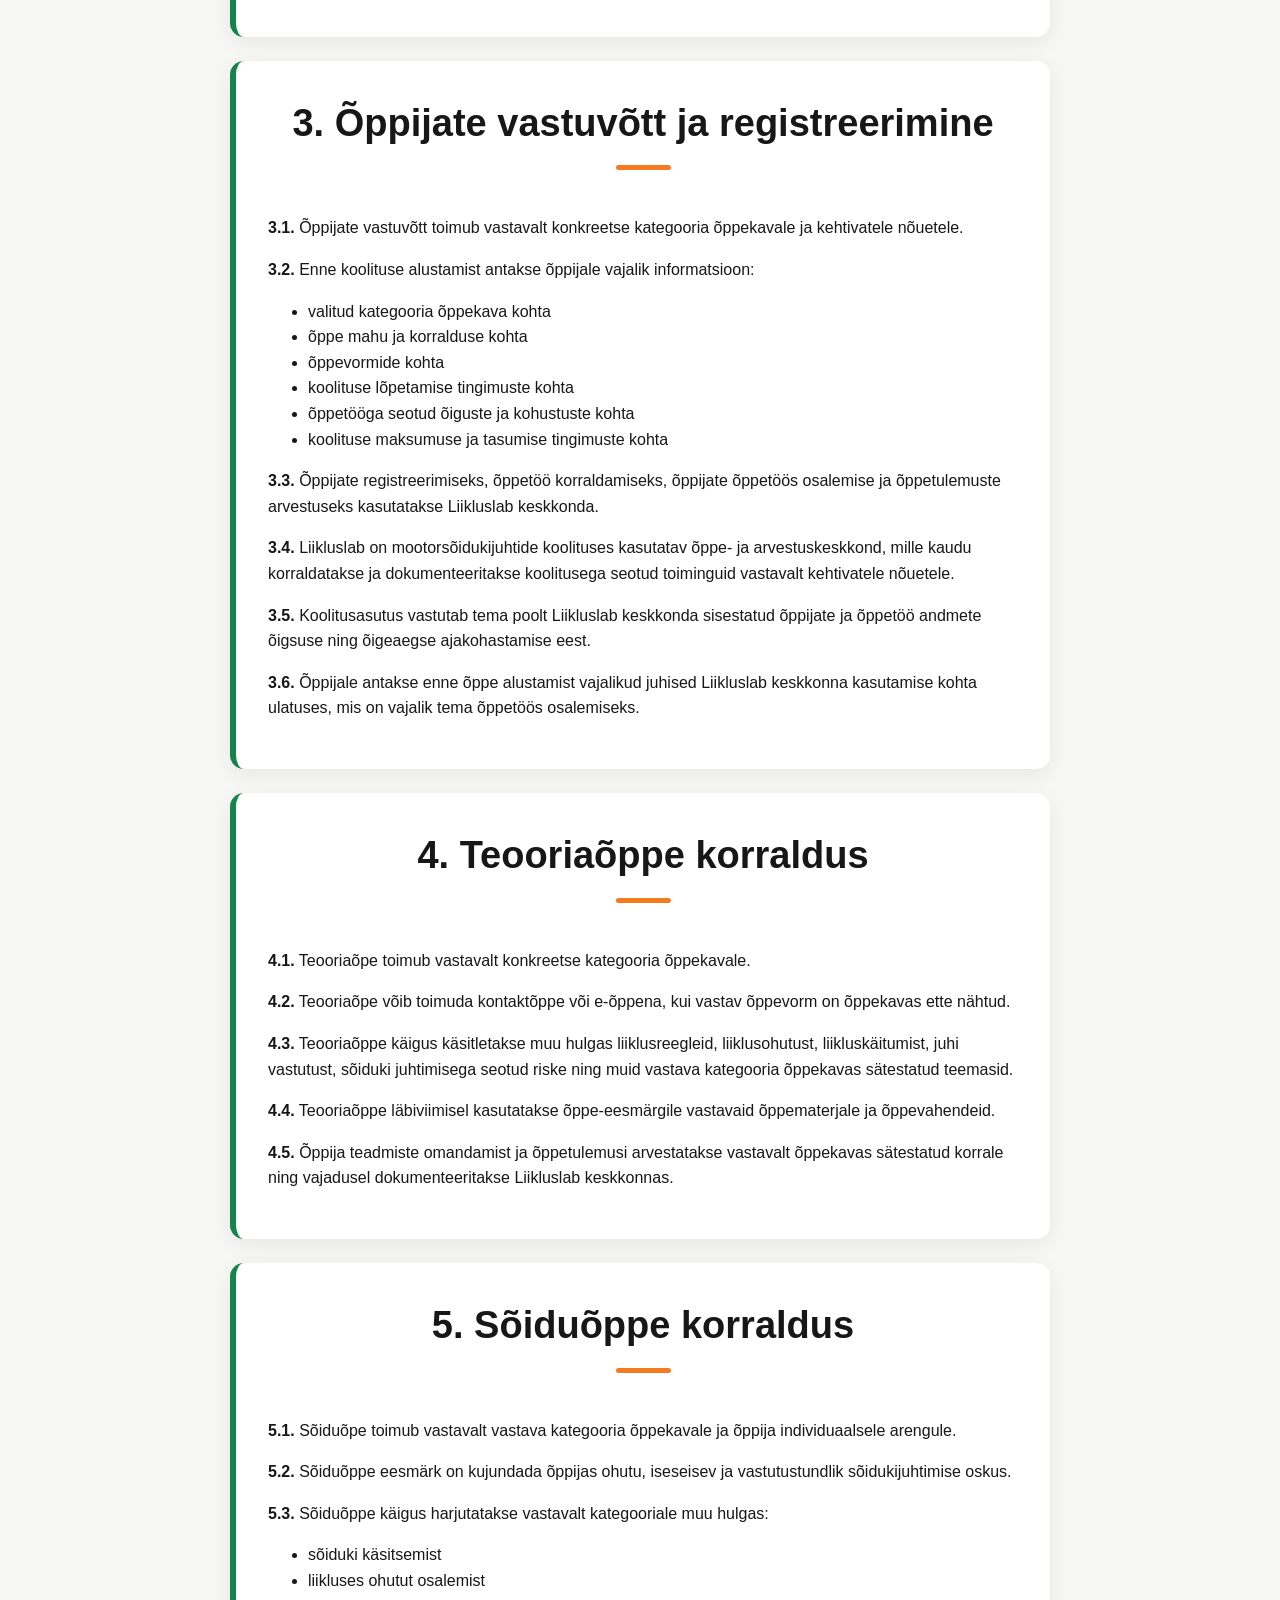
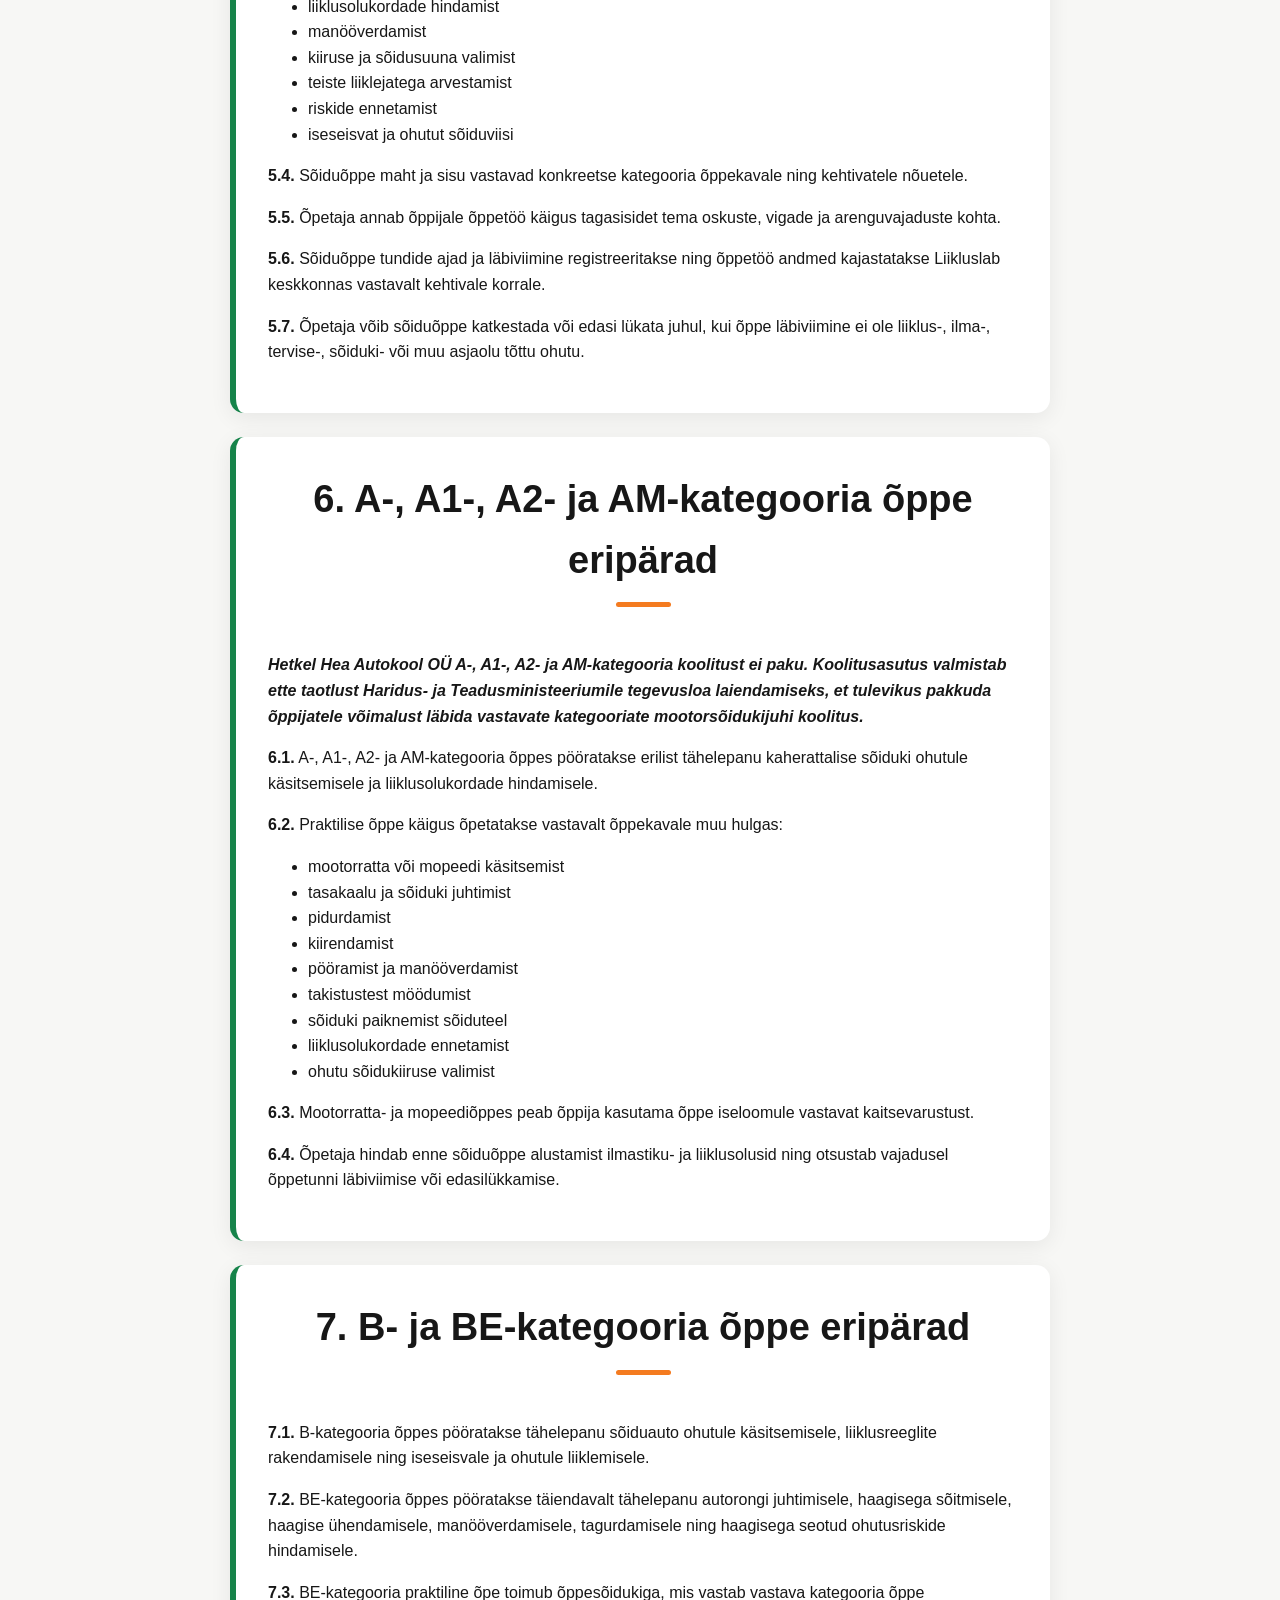
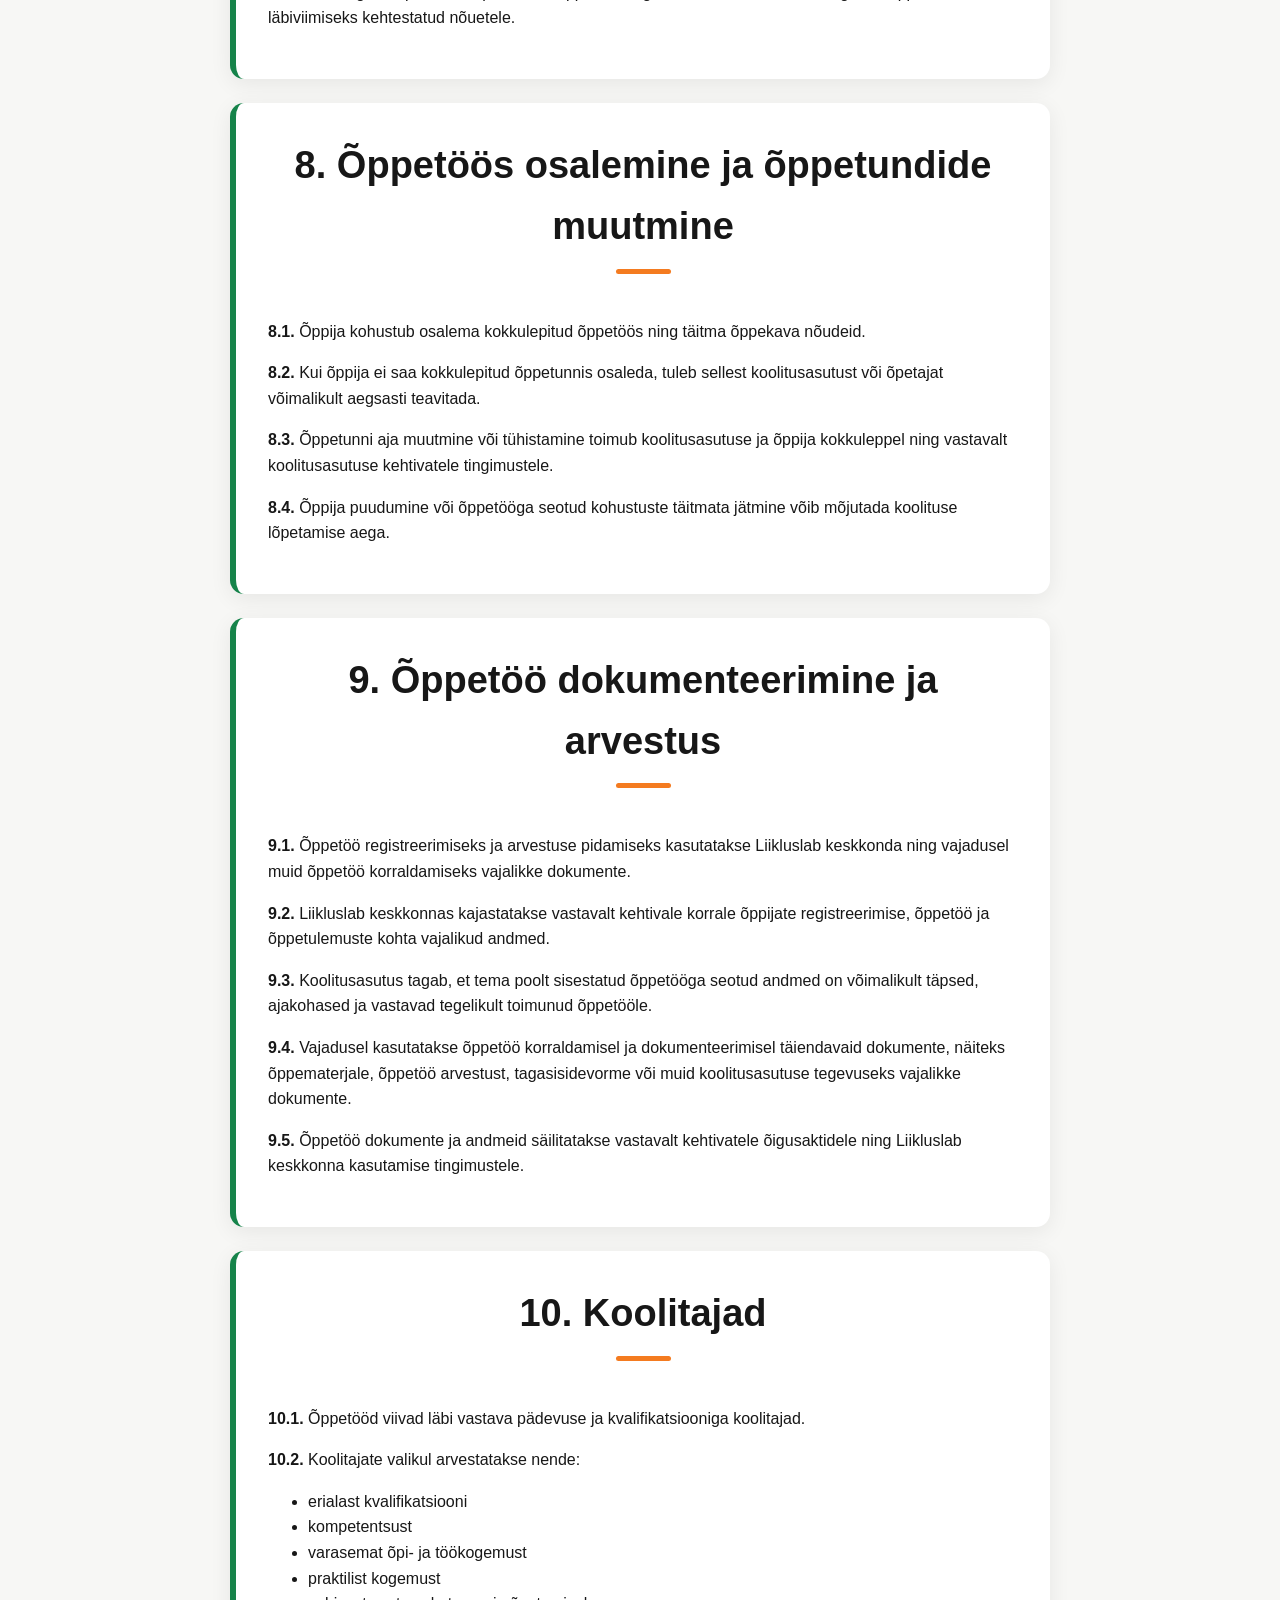
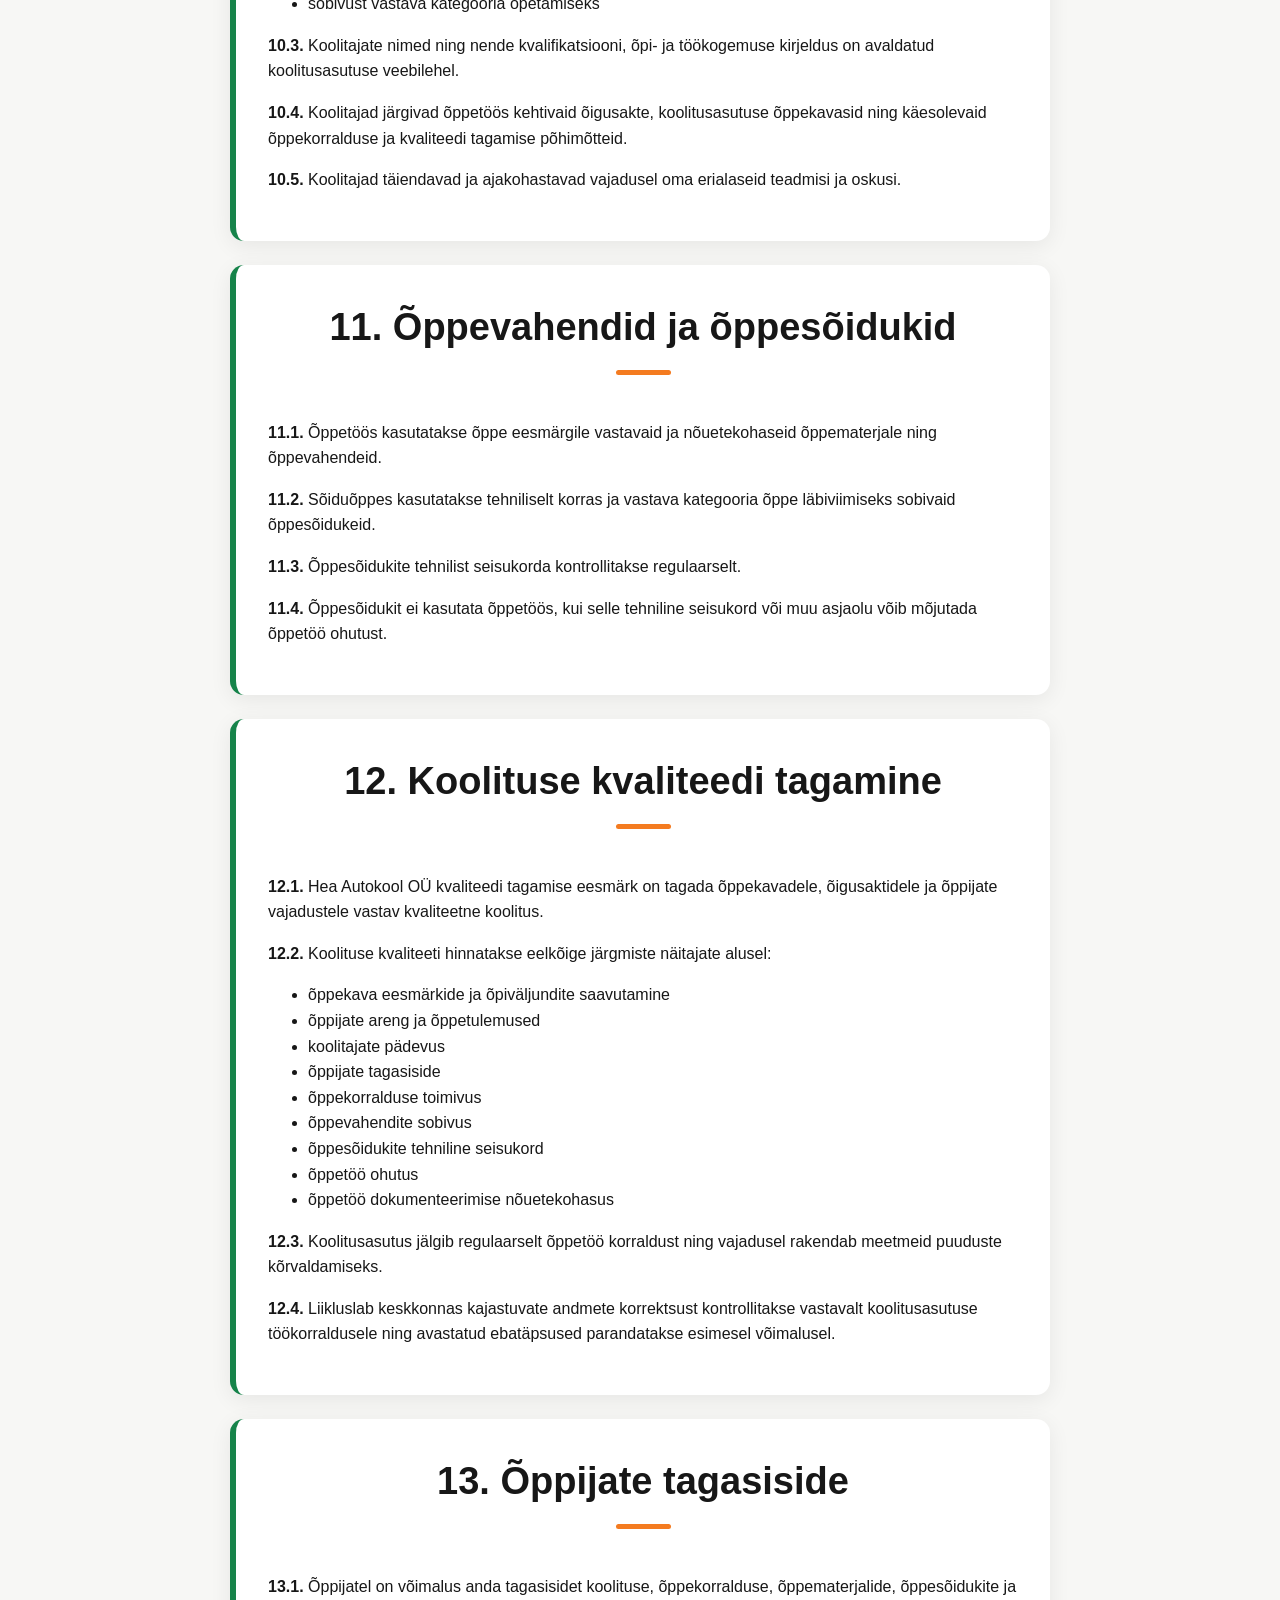
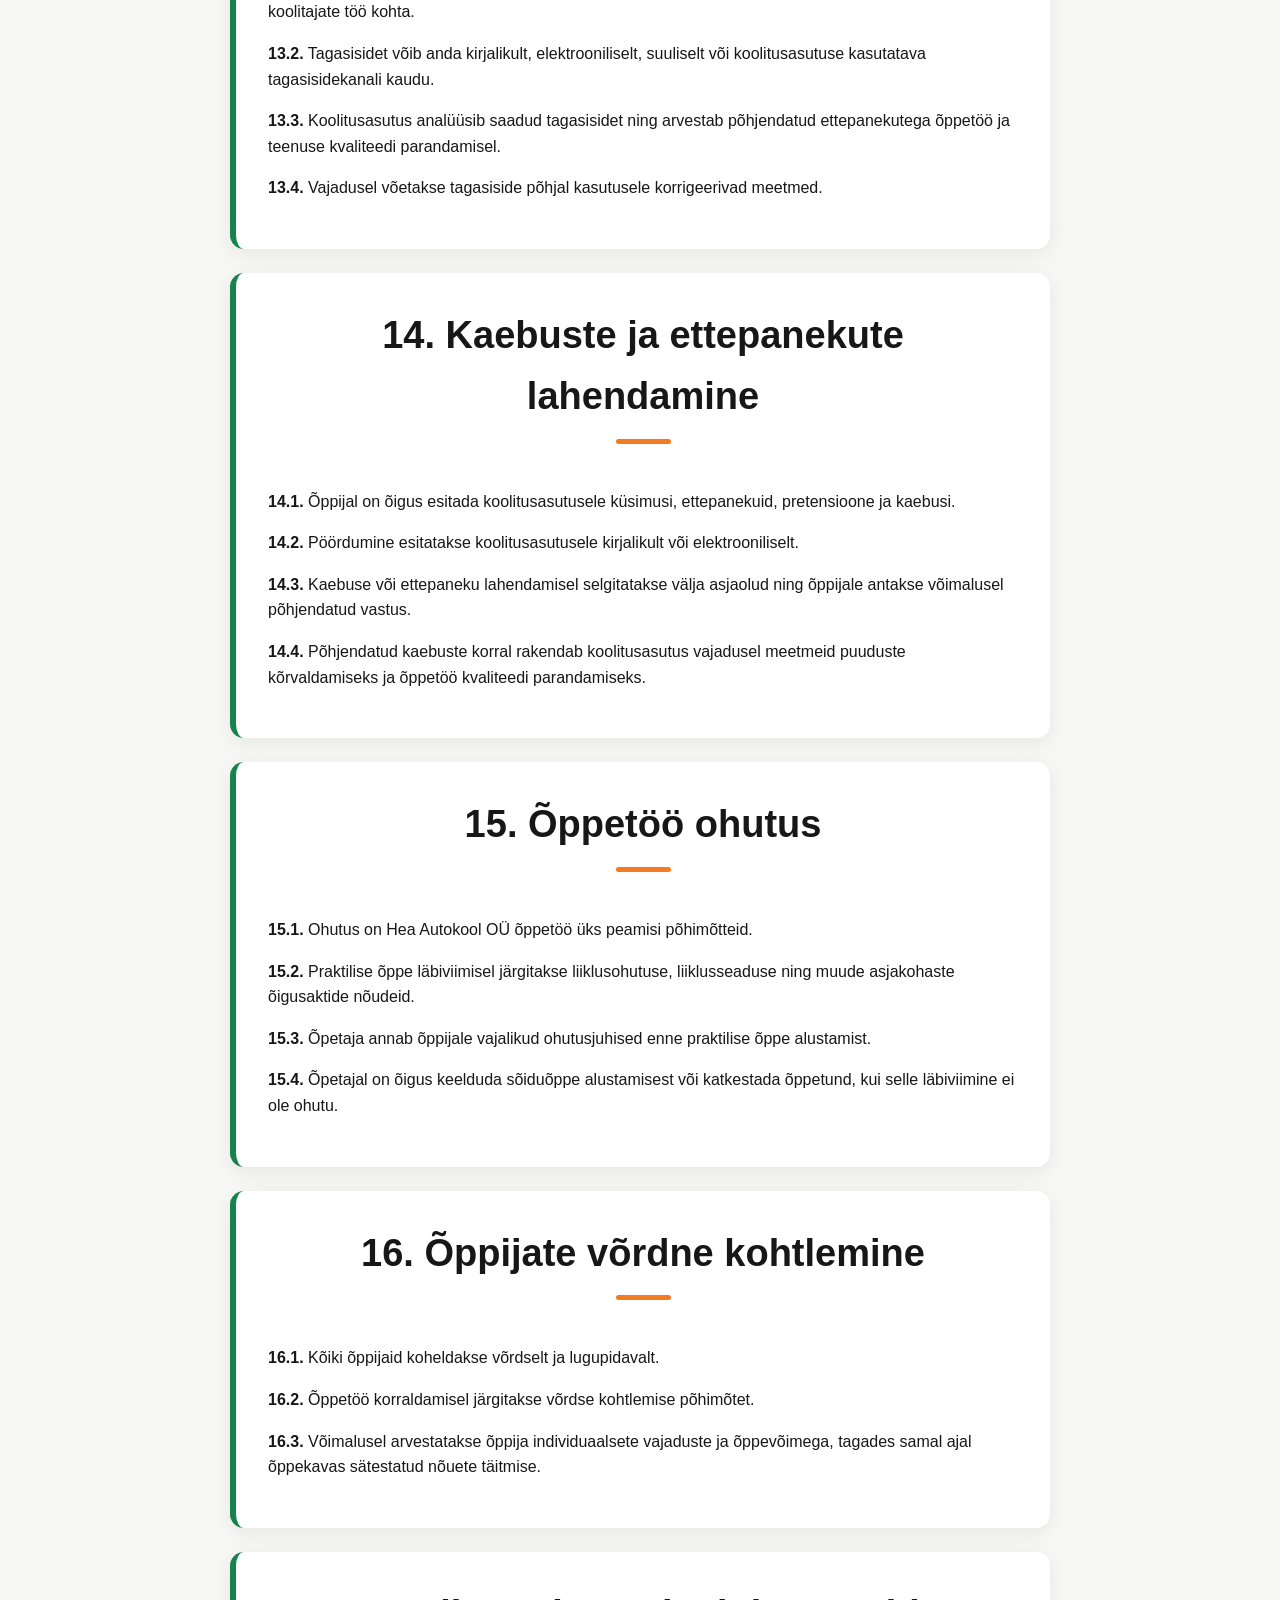
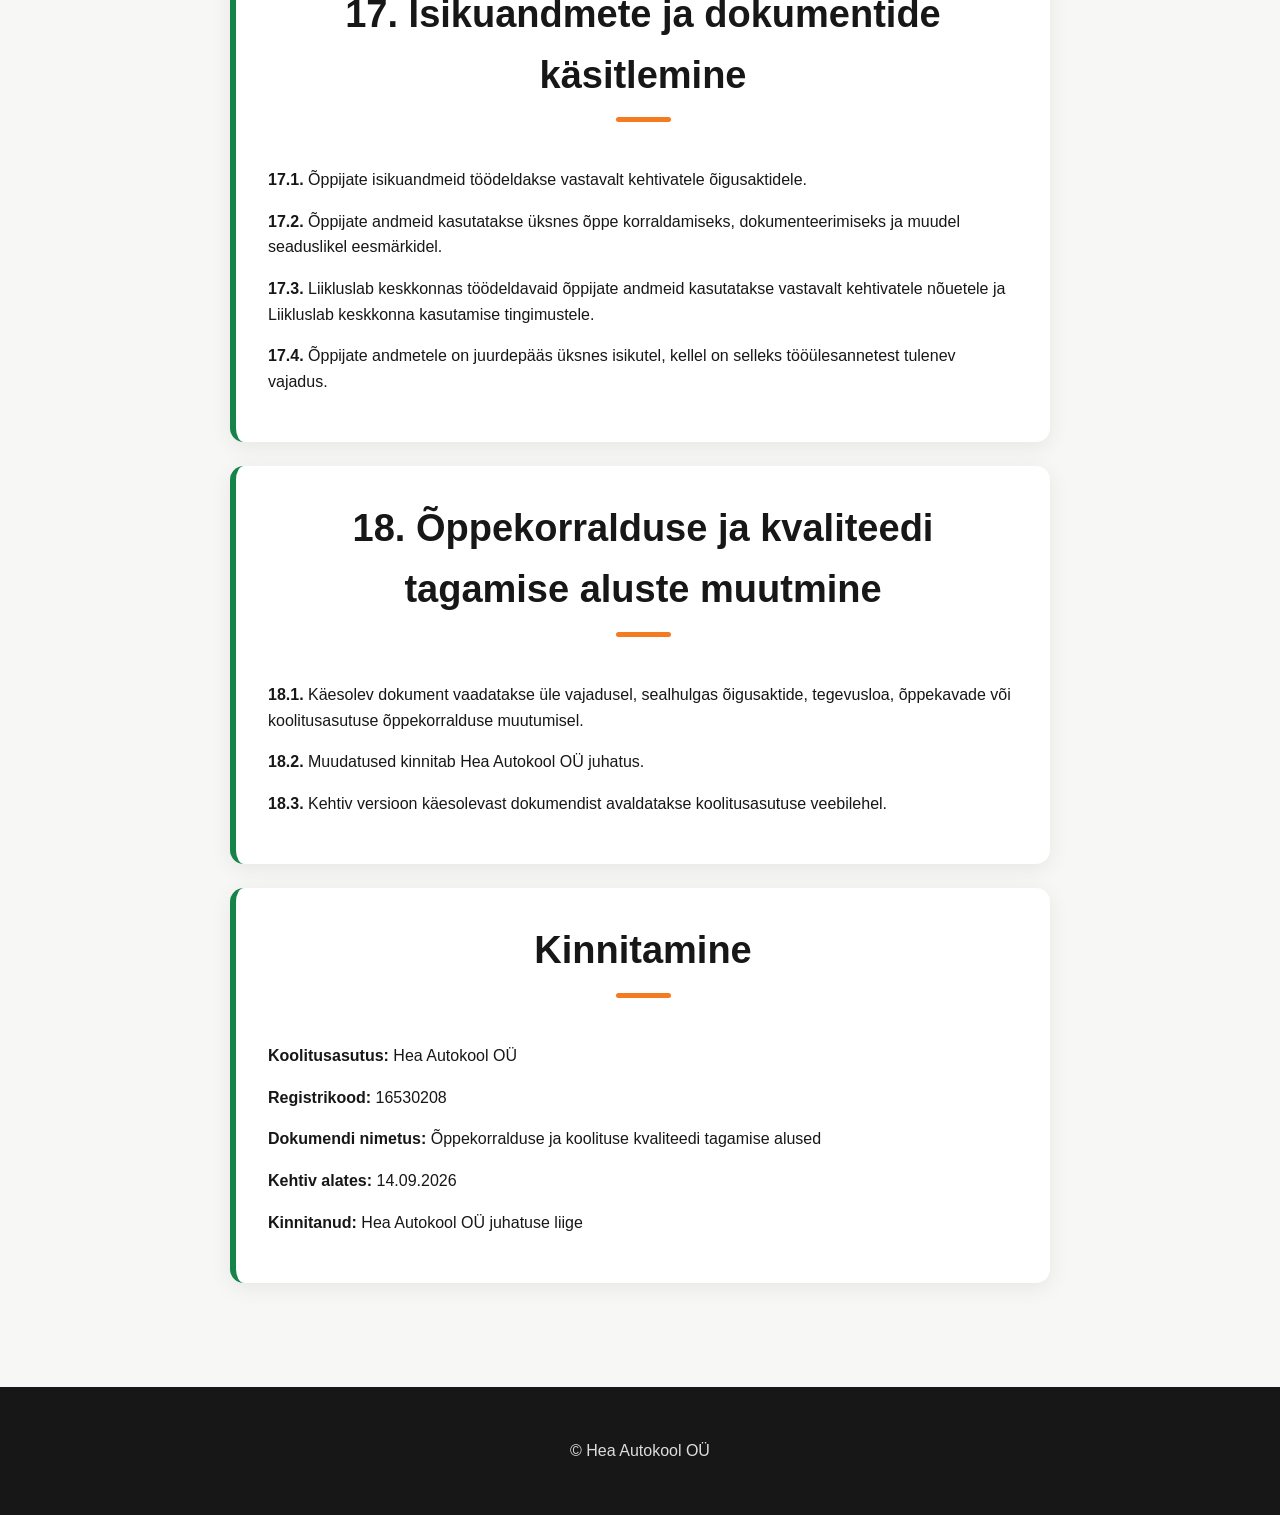
==== commit f4c333c6: "Update oppekorraldus.html" ====
--- a/oppekorraldus.html
+++ b/oppekorraldus.html
@@ -307,14 +307,14 @@
 
         <div class="box">
 
-            <h2>7. B-<!-- ja BE--->kategooria õppe eripärad</h2>
+            <h2>7. B- ja BE-kategooria õppe eripärad</h2>
 
             <p><strong>7.1.</strong> B-kategooria õppes pööratakse tähelepanu sõiduauto ohutule käsitsemisele, liiklusreeglite rakendamisele ning iseseisvale ja ohutule liiklemisele.</p>
 
-            <!--<p><strong>7.2.</strong> BE-kategooria õppes pööratakse täiendavalt tähelepanu autorongi juhtimisele, haagisega sõitmisele, haagise ühendamisele, manööverdamisele, tagurdamisele ning haagisega seotud ohutusriskide hindamisele.</p>
+            <p><strong>7.2.</strong> BE-kategooria õppes pööratakse täiendavalt tähelepanu autorongi juhtimisele, haagisega sõitmisele, haagise ühendamisele, manööverdamisele, tagurdamisele ning haagisega seotud ohutusriskide hindamisele.</p>
 
             <p><strong>7.3.</strong> BE-kategooria praktiline õpe toimub õppesõidukiga, mis vastab vastava kategooria õppe läbiviimiseks kehtestatud nõuetele.</p>
--->
+
         </div>
 
 
